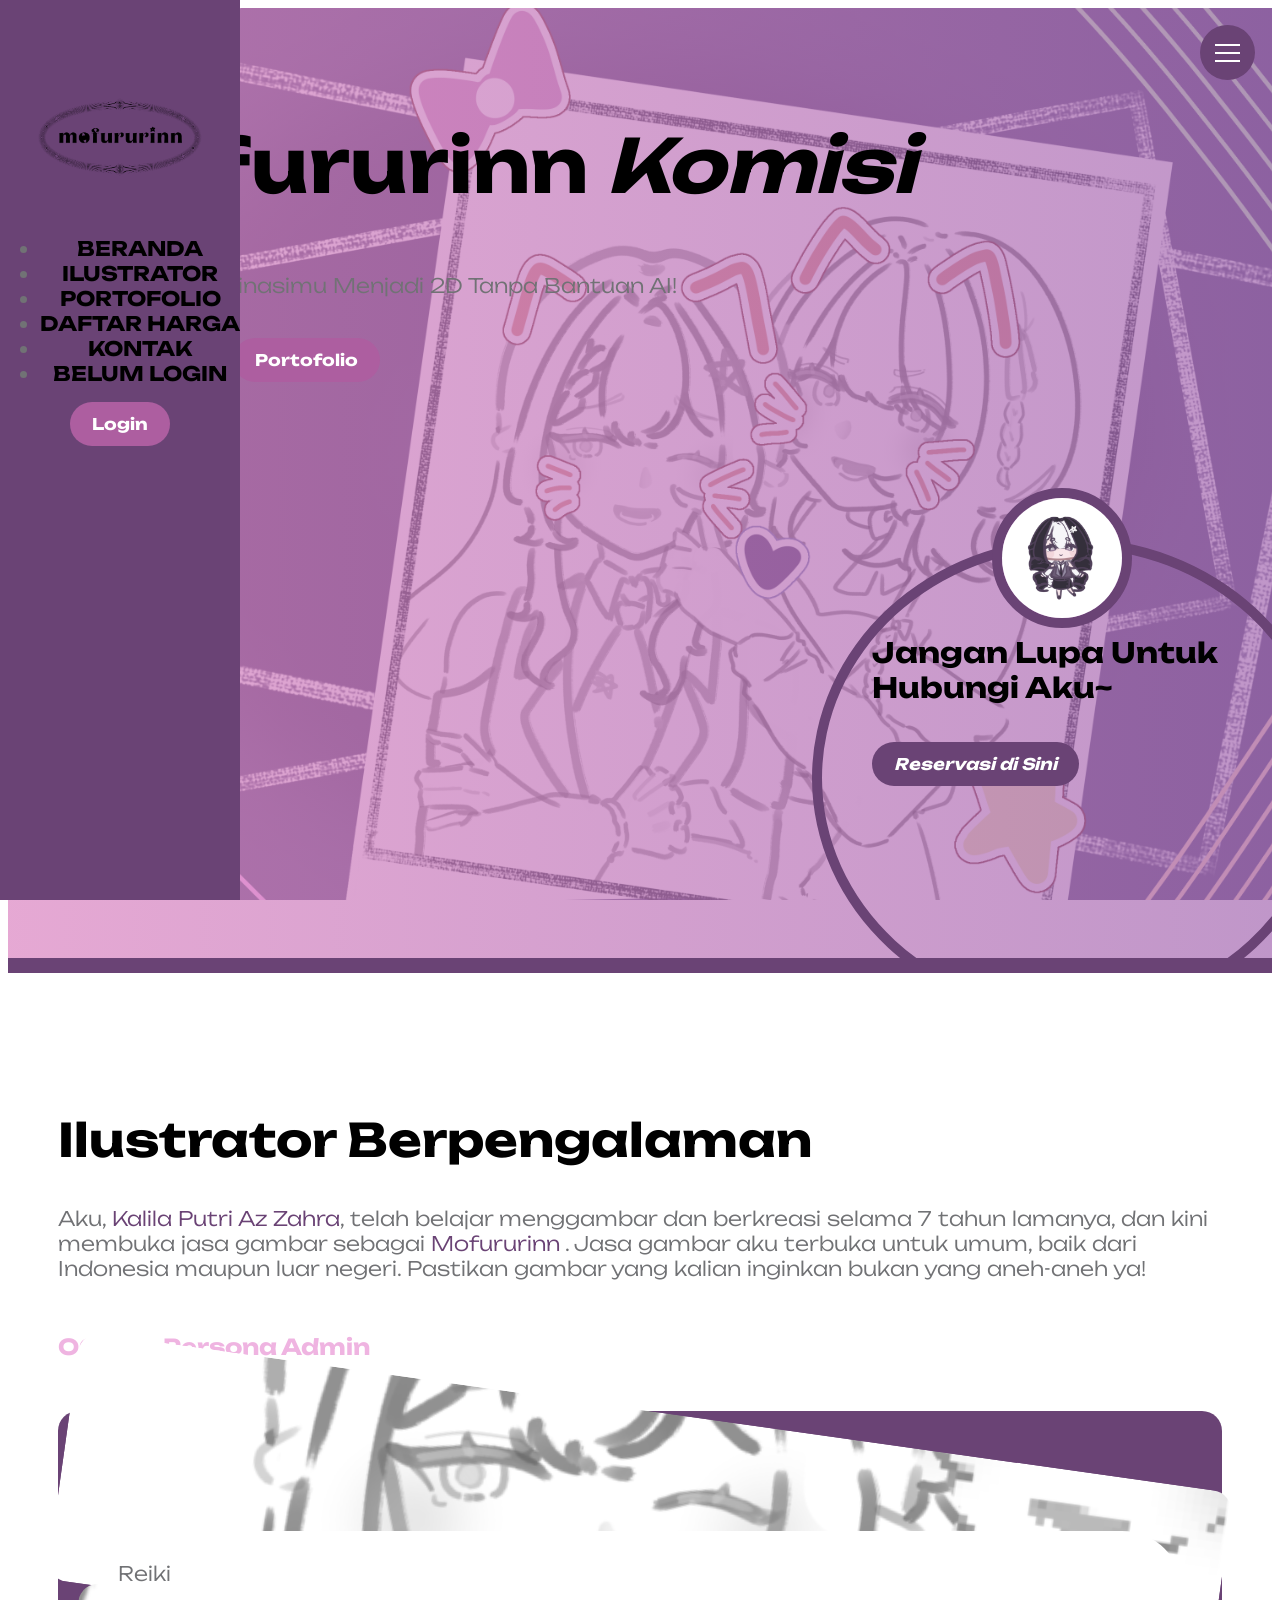
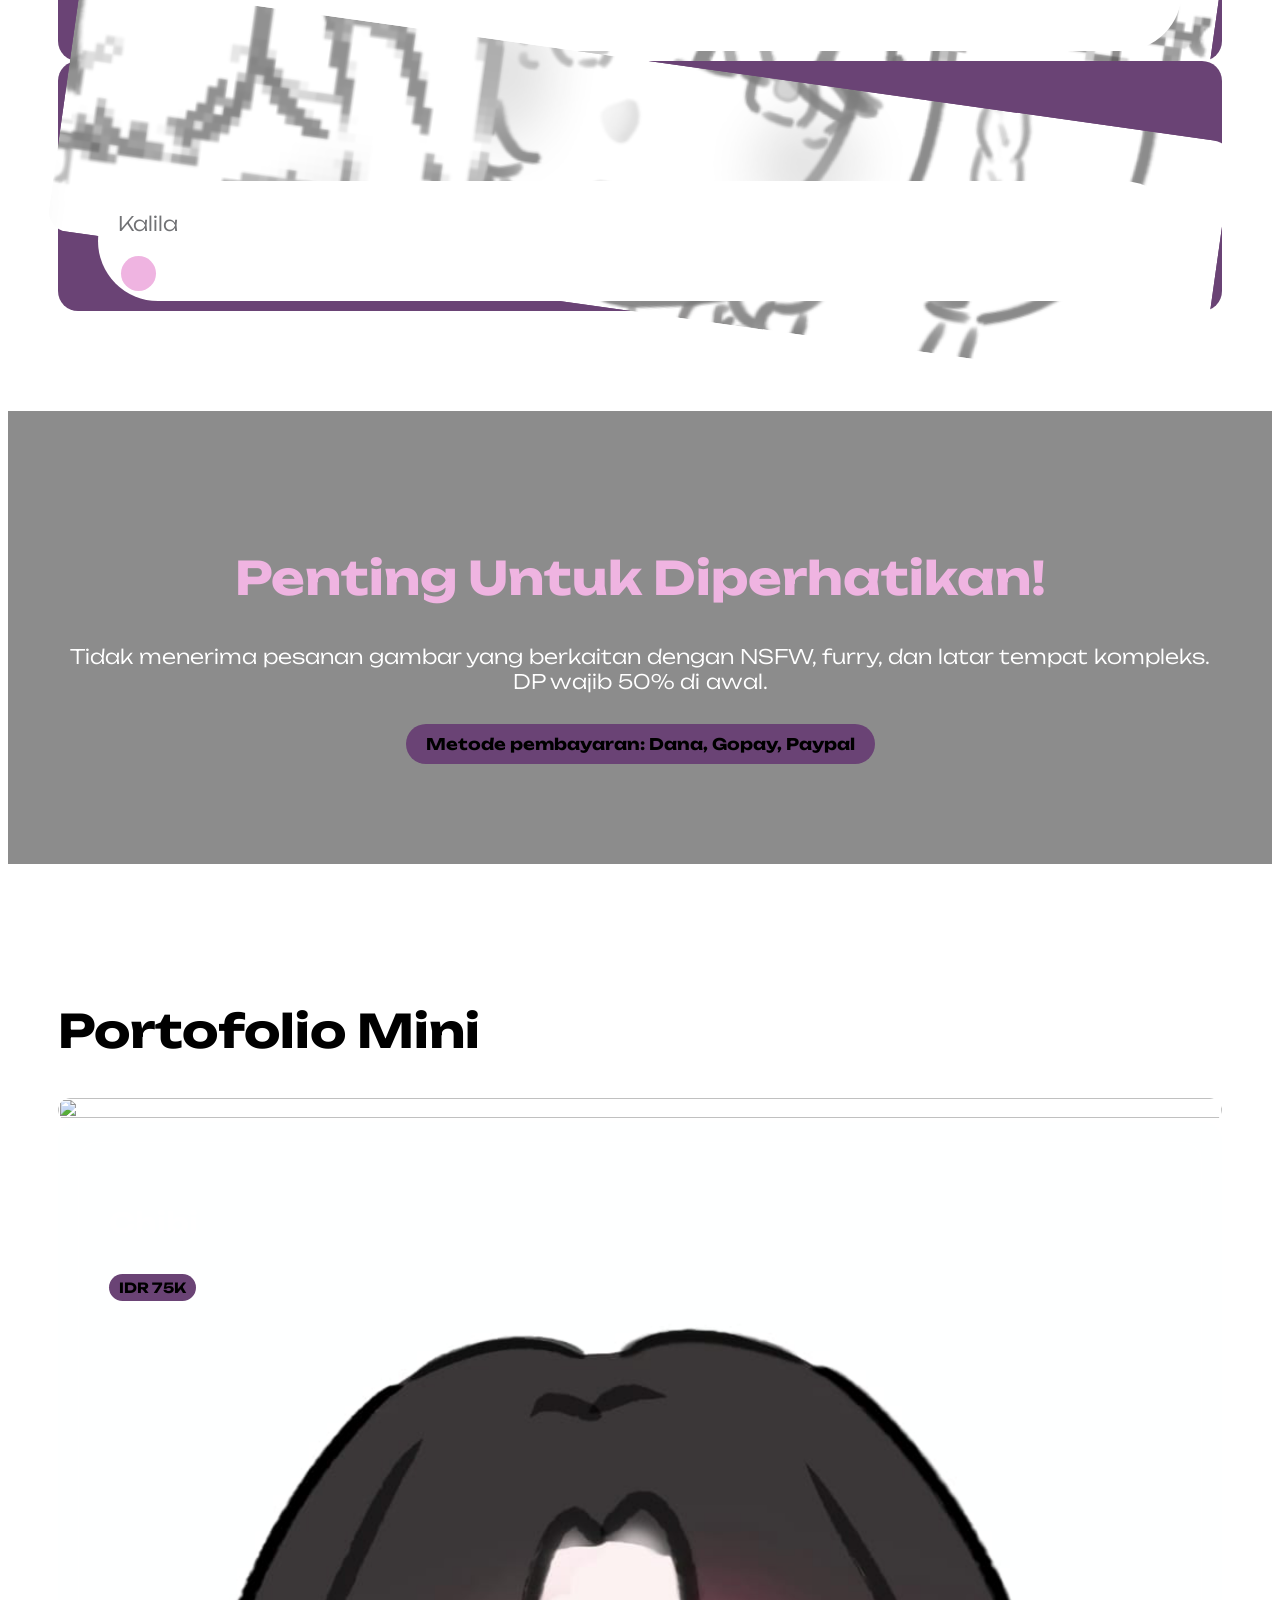
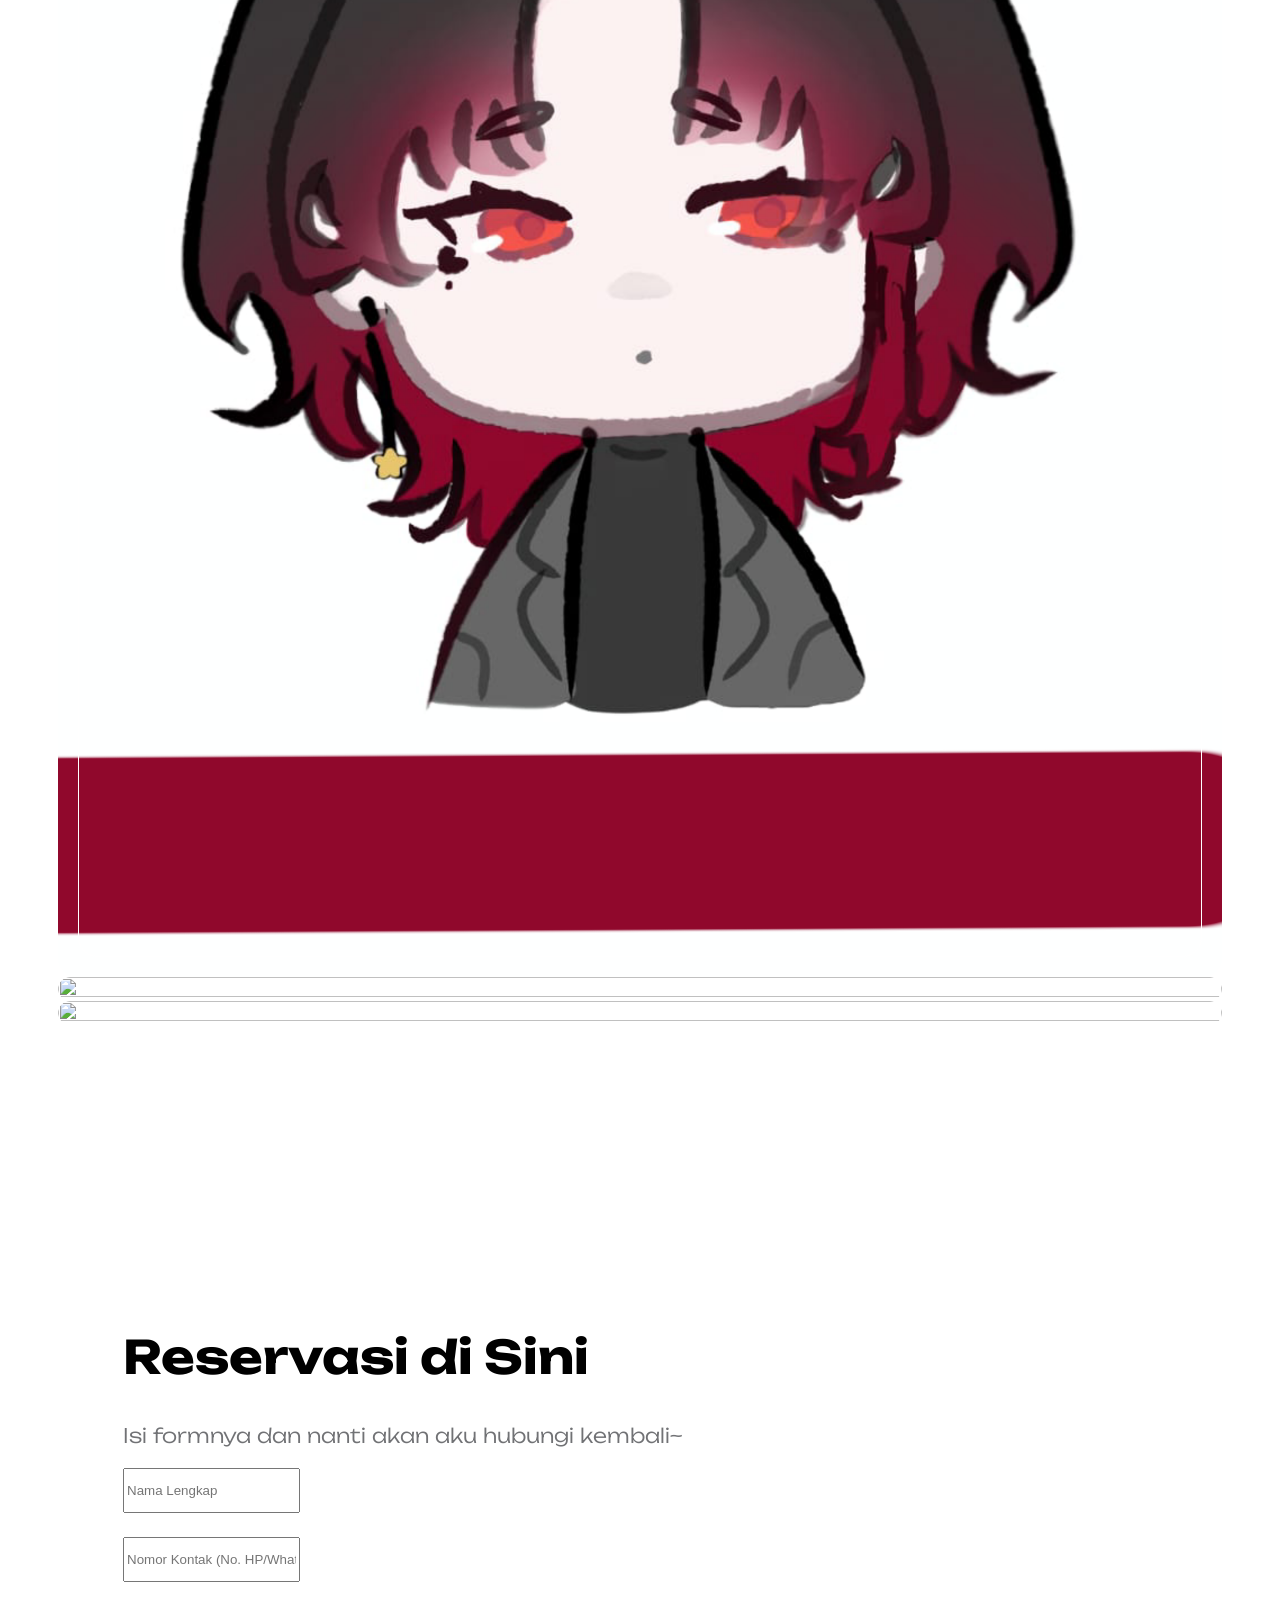
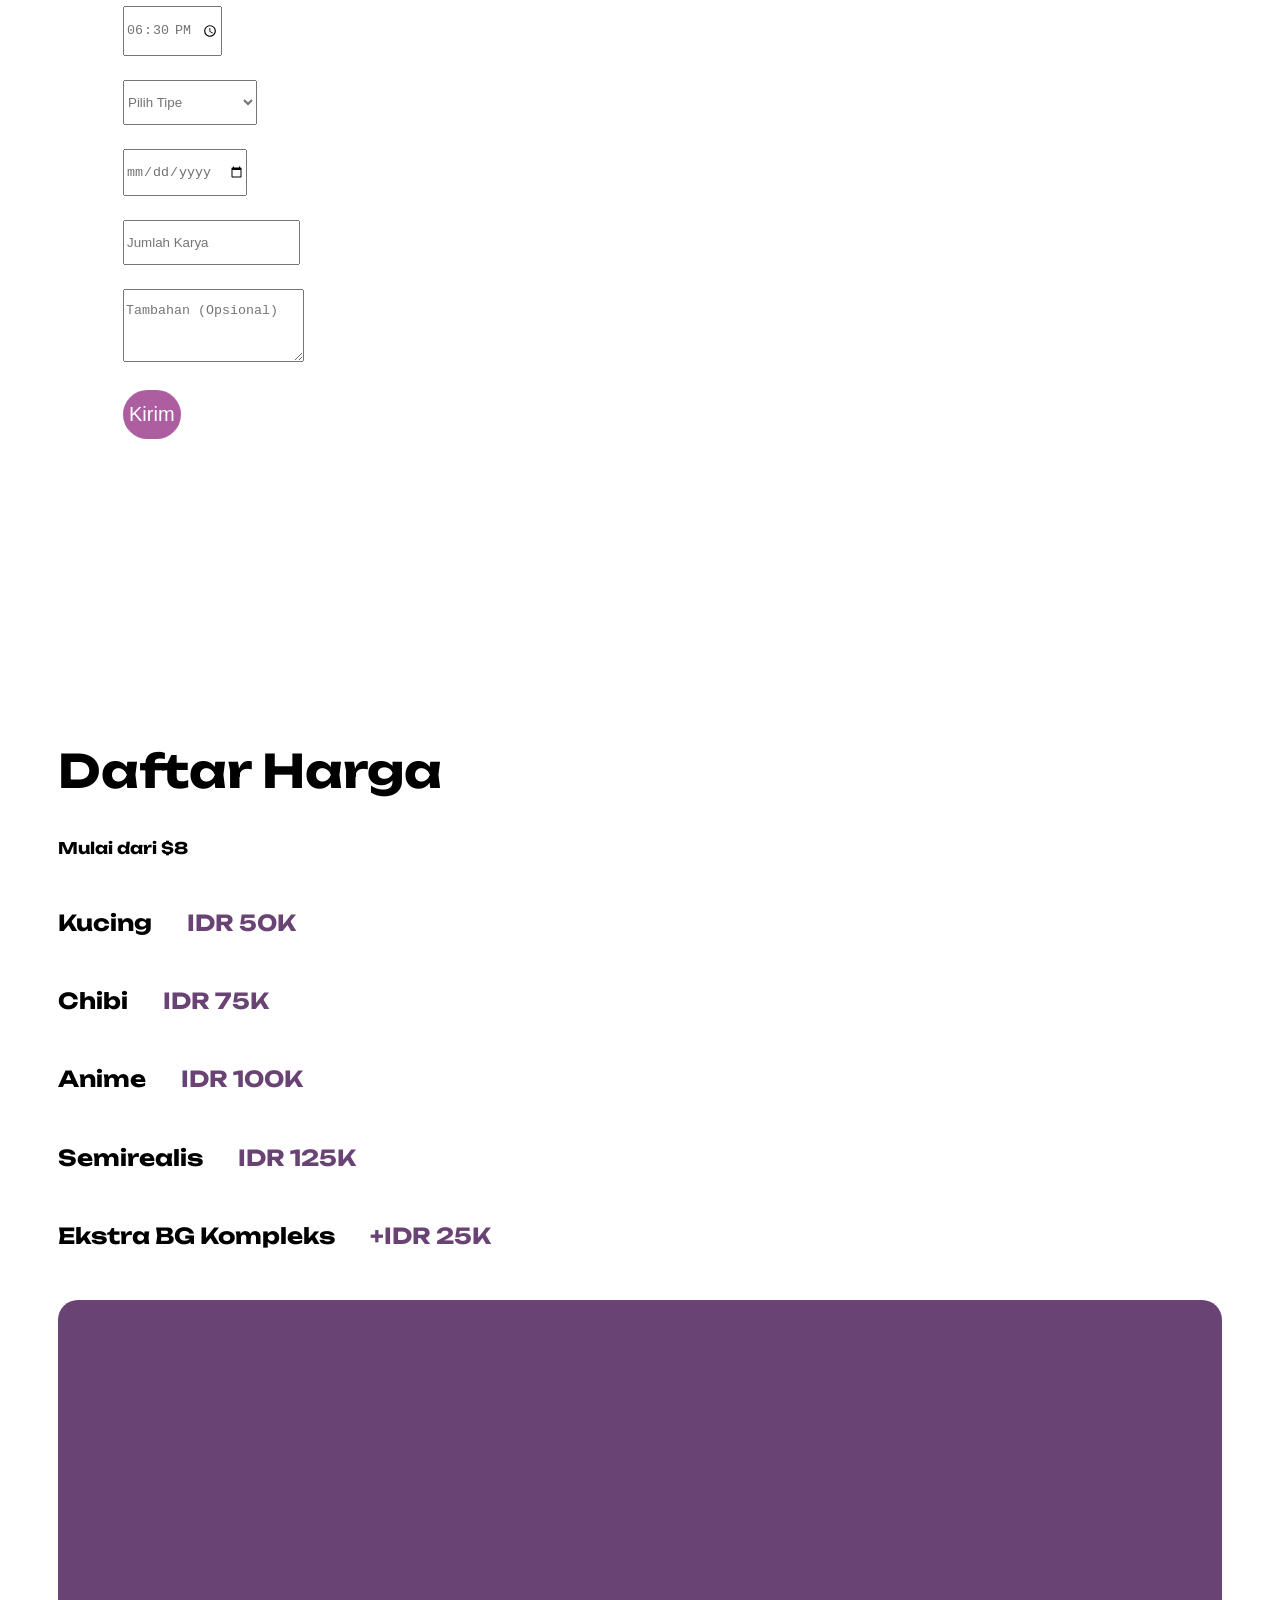
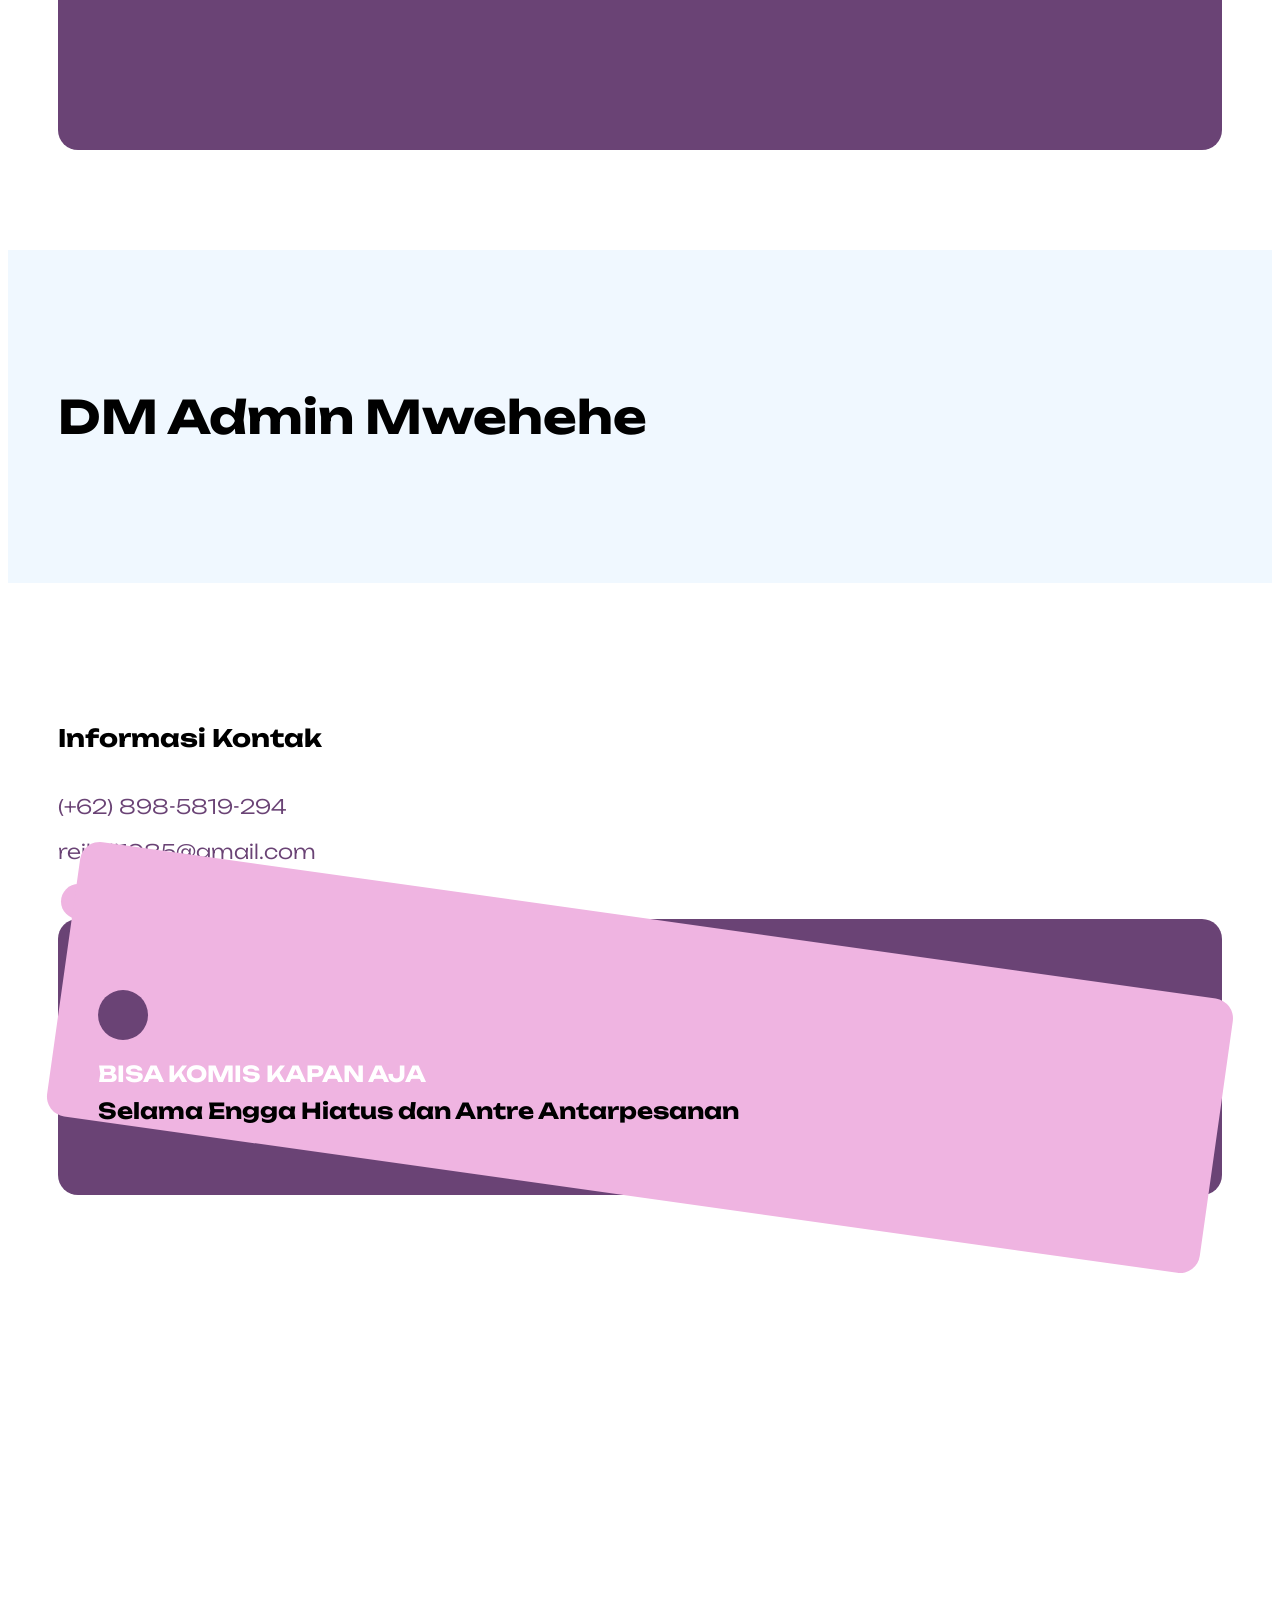
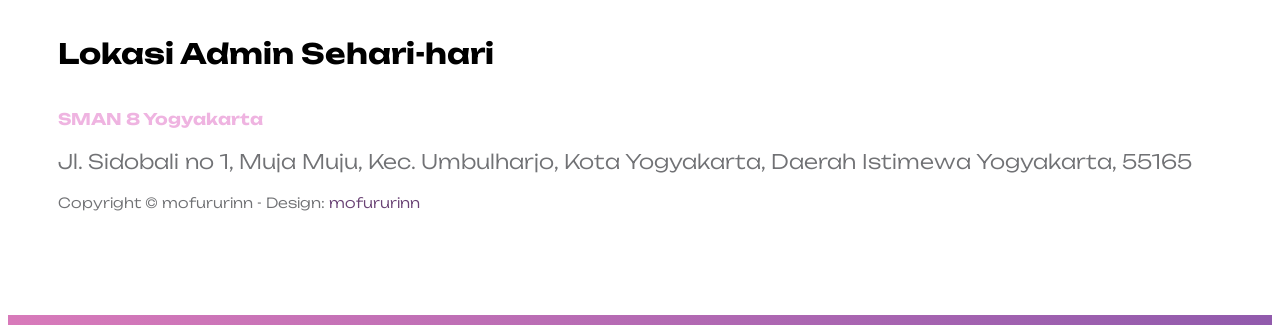
==== index.html @ 420f17c4 "War is over" ====
<!doctype html>
<html lang="en">
    <head>
        <meta charset="utf-8">
        <meta name="viewport" content="width=device-width, initial-scale=1">

        <meta name="description" content="">
        <meta name="author" content="">

        <title>Mofururinn Komisi</title>

        <!-- CSS FILES -->        
        <link rel="preconnect" href="https://fonts.googleapis.com">
        
        <link rel="preconnect" href="https://fonts.gstatic.com" crossorigin>

        <link href="https://fonts.googleapis.com/css2?family=Unbounded:wght@300;500&display=swap" rel="stylesheet">

        <link href="css/bootstrap.min.css" rel="stylesheet">

        <link href="css/bootstrap-icons.css" rel="stylesheet">

        <link href="css/templatemo-barber-shop.css" rel="stylesheet">
<!--

TemplateMo 585 Barber Shop

https://templatemo.com/tm-585-barber-shop

-->
    </head>
    
    <body>

        <div class="container-fluid">
            <div class="row">

                <button class="navbar-toggler d-md-none collapsed" type="button" data-bs-toggle="collapse" data-bs-target="#sidebarMenu" aria-controls="sidebarMenu" aria-expanded="false" aria-label="Toggle navigation">
                    <span class="navbar-toggler-icon"></span>
                </button>

                <nav id="sidebarMenu" class="col-md-4 col-lg-3 d-md-block sidebar collapse p-0">

                    <div class="position-sticky sidebar-sticky d-flex flex-column justify-content-center align-items-center">
                        <a class="navbar-brand" href="index.html">
                             <img src="gambar/logo.png" class="logo-image img-fluid" style="margin-top: 30px; margin-bottom: 20px; max-width: 180px; width: 100%; height: auto;" alt="Logo Mofururinn"></a>

                        <ul class="nav flex-column">
                            <li class="nav-item">
                                <a class="nav-link click-scroll" href="#section_1">Beranda</a>
                            </li>

                            <li class="nav-item">
                                <a class="nav-link click-scroll" href="#section_2">Ilustrator</a>
                            </li>

                            <li class="nav-item">
                                <a class="nav-link click-scroll" href="#section_3">Portofolio</a>
                            </li>

                            <li class="nav-item">
                                <a class="nav-link click-scroll" href="#section_4">Daftar Harga</a>
                            </li>

                            <li class="nav-item">
                                <a class="nav-link click-scroll" href="#section_5">Kontak</a>
                            </li>
                            
                            <li class="nav-item">
                                <a id="userInfo" class="nav-link click-scroll" href="#section_6">Belum Login</a>
                            </li>
                        </ul>

                        <div id="authArea" class="mt-4">
                            <a href="login/index.html" class="btn custom-btn">Login</a>
                        </div>
                        
                    </div>
                </nav>
                
                <div class="col-md-8 ms-sm-auto col-lg-9 p-0">
                    <section class="hero-section d-flex justify-content-center align-items-center" id="section_1">

                            <div class="container">
                                <div class="row">

                                    <div class="col-lg-8 col-12">
                                        <h1 class="text-white mb-lg-3 mb-4"><strong>Mofururinn <em>Komisi</em></strong></h1>
                                        <p class="text-black">Wujudkan Imaginasimu Menjadi 2D Tanpa Bantuan AI!</p>
                                        <br>
                                        <a class="btn custom-btn custom-border-btn custom-btn-bg-white smoothscroll me-2 mb-2" href="#section_2">Kenalan Yuk!</a>

                                        <a class="btn custom-btn smoothscroll mb-2" href="#section_3">Portofolio</a>
                                    </div>
                                </div>
                            </div>

                            <div class="custom-block d-lg-flex flex-column justify-content-center align-items-center">
                                <img src="gambar/Untitled89_20260531211040.png" class="custom-block-image img-fluid" alt="">

                                <h4><strong class="text-white">Jangan Lupa Untuk Hubungi Aku~</strong></h4>

                                <a href="#booking-section" class="smoothscroll btn custom-btn custom-btn-italic mt-3">Reservasi di Sini</a>
                            </div>
                    </section>


                    <section class="about-section section-padding" id="section_2">
                        <div class="container">
                            <div class="row">

                                <div class="col-lg-12 col-12 mx-auto">
                                    <h2 class="mb-4">Ilustrator Berpengalaman</h2>

                                    <div class="border-bottom pb-3 mb-5">
                                        <p>Aku, <a href="https://www.instagram.com/kaleey.i/" target="_blank">Kalila Putri Az Zahra</a>, telah belajar menggambar dan berkreasi selama 7 tahun lamanya, dan kini membuka jasa gambar sebagai <a href="https://www.instagram.com/mofururinn/" target="_blank">Mofururinn</a> . Jasa gambar aku terbuka untuk umum, baik dari Indonesia maupun luar negeri. Pastikan gambar yang kalian inginkan bukan yang aneh-aneh ya!</p>
                                    </div>
                                </div>

                                    <h6 class="mb-5">OC dan Persona Admin</h6>

                                        <div class="col-lg-5 col-12 custom-block-bg-overlay-wrap me-lg-5 mb-5 mb-lg-0">
                                            <img src="gambar/Untitled90_20260531211922.png" class="custom-block-bg-overlay-image img-fluid" alt="">

                                            <div class="team-info d-flex align-items-center flex-wrap">
                                                <p class="mb-0">Reiki</p>

                                                <ul class="social-icon ms-auto">
                                                    <li class="social-icon-item">
                                                        <a href="https://www.instagram.com/mofururinn/" class="social-icon-link bi-instagram">
                                                        </a>
                                                    </li>

                                                </ul>
                                            </div>
                                        </div>

                                        <div class="col-lg-5 col-12 custom-block-bg-overlay-wrap mt-4 mt-lg-0 mb-5 mb-lg-0">
                                            <img src="gambar/Untitled90_20260531212130.png" class="custom-block-bg-overlay-image img-fluid" alt="">

                                            <div class="team-info d-flex align-items-center flex-wrap">
                                                <p class="mb-0">Kalila</p>

                                                <ul class="social-icon ms-auto">
                                                    <li class="social-icon-item">
                                                        <a href="https://www.instagram.com/kaleey.i/" class="social-icon-link bi-instagram">
                                                        </a>
                                                    </li>
                                                </ul>
                                            </div>
                                </div>

                            </div>
                        </div>
                    </section>

                    <section class="featured-section section-padding">
                        <div class="section-overlay"></div>

                        <div class="container">
                            <div class="row">

                                <div class="col-lg-10 col-12 mx-auto">
                                    <h2 class="mb-3">Penting Untuk Diperhatikan!</h2>

                                    <p>Tidak menerima pesanan gambar yang berkaitan dengan NSFW, furry, dan latar tempat kompleks. DP wajib 50% di awal.</p>

                                    <strong>Metode pembayaran: Dana, Gopay, Paypal</strong>
                                </div>

                            </div>
                        </div>
                    </section>


                    <section class="services-section section-padding" id="section_3">
                        <div class="container">
                            <div class="row">

                                <div class="col-lg-12 col-12">
                                    <h2 class="mb-5">Portofolio Mini</h2>
                                </div>

                                <div class="col-lg-6 col-12 mb-4">
                                    <div class="services-thumb">
                                        <img src="gambar/Untitled91_20260531215732.png" class="services-image img-fluid" alt="">

                                        <div class="services-info d-flex align-items-end">
                                            <h4 class="mb-0">Kucing</h4>

                                            <strong class="services-thumb-price">IDR 50K</strong>
                                        </div>
                                    </div>
                                </div>

                                <div class="col-lg-6 col-12 mb-4">
                                    <div class="services-thumb">
                                        <img src="gambar/Untitled91_20260531215926.png" class="services-image img-fluid" alt="">

                                        <div class="services-info d-flex align-items-end">
                                            <h4 class="mb-0">Chibi</h4>

                                            <strong class="services-thumb-price">IDR 75K</strong>
                                        </div>
                                    </div>
                                </div>

                                <div class="col-lg-6 col-12 mb-4 mb-lg-0">
                                    <div class="services-thumb">
                                        <img src="gambar/Untitled83_20260530130955.png" class="services-image img-fluid" alt="">

                                        <div class="services-info d-flex align-items-end">
                                            <h4 class="mb-0">Anime</h4>

                                            <strong class="services-thumb-price">IDR 100K</strong>
                                        </div>
                                    </div>
                                </div>

                                <div class="col-lg-6 col-12">
                                    <div class="services-thumb">
                                        <img src="gambar/Untitled86_20260531185348 (1).png" class="services-image img-fluid" alt="">

                                        <div class="services-info d-flex align-items-end">
                                            <h4 class="mb-0">Semirealis</h4>

                                            <strong class="services-thumb-price">IDR 125K</strong>
                                        </div>
                                    </div>
                                </div>

                            </div>
                        </div>
                    </section>

                     <section class="booking-section section-padding" id="booking-section">
                         <div class="container">
                             <div class="row">
                                 <div class="col-lg-10 col-12 mx-auto">
                                     <form action="#" method="post" class="custom-form booking-form" id="bb-booking-form" role="form">
                                         <div class="text-center mb-5">
                                             <h2 class="mb-1">Reservasi di Sini</h2>
                                             <p>Isi formnya dan nanti akan aku hubungi kembali~</p>
                                         </div>

                                         <div class="booking-form-body">
                                             <div class="row">
                                                 <div class="col-lg-6 col-12">
                                                     <input type="text" name="bb-name" id="bb-name" class="form-control" placeholder="Nama Lengkap" required>
                                                 </div>

                                                 <div class="col-lg-6 col-12">
                                                     <!-- Atribut pattern lama sudah dihapus, sekarang bisa diisi nomor apa saja -->
                                                     <input type="tel" class="form-control" name="bb-phone" placeholder="Nomor Kontak (No. HP/WhatsApp)" required>
                                                 </div>
                        
                                                 <div class="col-lg-6 col-12">
                                                     <input class="form-control" type="time" name="bb-time" value="18:30" />
                                                 </div>

                                                 <div class="col-lg-6 col-12">
                                                     <select class="form-select form-control" name="bb-branch" id="bb-branch" aria-label="Default select example">
                                                         <option selected="">Pilih Tipe</option>
                                                         <option value="Grünberger">Pewarnaan Simple</option>
                                                         <option value="Behrenstraße">Full Color</option>
                                                         <option value="Weinbergsweg">FC+Latar</option>
                                                     </select>
                                                 </div>

                                                 <div class="col-lg-6 col-12">
                                                     <input type="date" name="bb-date" id="bb-date" class="form-control" placeholder="Tenggat Waktu" required>
                                                 </div>

                                                 <div class="col-lg-6 col-12">
                                                     <input type="number" name="bb-number" id="bb-number" class="form-control" placeholder="Jumlah Karya" required>
                                                 </div>
                                             </div>

                                             <textarea name="bb-message" rows="3" class="form-control" id="bb-message" placeholder="Tambahan (Opsional)"></textarea>

                                             <div class="col-lg-4 col-md-10 col-8 mx-auto text-center">
                                                 <button type="submit" class="form-control">Kirim</button>
                            
                                                 <!-- Tempat munculnya tulisan "Pesan Terkirim" -->
                                                 <div id="formStatus" class="mt-3" style="font-weight: bold; display: none;"></div>
                                             </div>
                                         </div>
                                     </form>
                                 </div>
                             </div>
                         </div>
                     </section>

                    <section class="price-list-section section-padding" id="section_4">
                        <div class="container">
                            <div class="row">

                                <div class="col-lg-8 col-12">
                                    <div class="price-list-thumb-wrap">
                                        <div class="mb-4">
                                            <h2 class="mb-2">Daftar Harga</h2>

                                            <strong>Mulai dari $8</strong>
                                        </div>

                                        <div class="price-list-thumb">
                                            <h6 class="d-flex">
                                                Kucing
                                                <span class="price-list-thumb-divider"></span>

                                                <strong>IDR 50K</strong>
                                            </h6>
                                        </div>

                                        <div class="price-list-thumb">
                                            <h6 class="d-flex">
                                                Chibi
                                                <span class="price-list-thumb-divider"></span>

                                                <strong>IDR 75K</strong>
                                            </h6>
                                        </div>

                                        <div class="price-list-thumb">
                                            <h6 class="d-flex">
                                                Anime
                                                <span class="price-list-thumb-divider"></span>

                                                <strong>IDR 100K</strong>
                                            </h6>
                                        </div>

                                        <div class="price-list-thumb">
                                            <h6 class="d-flex">
                                                Semirealis
                                                <span class="price-list-thumb-divider"></span>

                                                <strong>IDR 125K</strong>
                                            </h6>
                                        </div>

                                        <div class="price-list-thumb">
                                            <h6 class="d-flex">
                                                Ekstra BG Kompleks
                                                <span class="price-list-thumb-divider"></span>

                                                <strong>+IDR 25K</strong>
                                            </h6>
                                        </div>
                                    </div>
                                </div>

                                <div class="col-lg-4 col-12 custom-block-bg-overlay-wrap mt-5 mb-5 mb-lg-0 mt-lg-0 pt-3 pt-lg-0" style="min-height: 450px;">
                                     <iframe class="custom-block-bg-overlay-image" 
                                              src="https://www.youtube.com/embed/zK0fShbiACE" 
                                             title="Mofururinn Art Video" 
                                              frameborder="0" 
                                             allow="accelerometer; autoplay; clipboard-write; encrypted-media; gyroscope; picture-in-picture; web-share" 
                                             allowfullscreen 
                                              style="width: 100%; height: 100%; min-height: 450px; border-radius: 20px; object-fit: cover;">
                                     </iframe>
                                </div>
                            </div>
                        </div>
                    </section>


                <section class="contact-section" id="section_5">
                    <div class="section-padding section-bg">
                        <div class="container">
                            <div class="row">   

                                <div class="col-lg-8 col-12 mx-auto">
                                    <h2 class="text-center">DM Admin Mwehehe</h2>
                                </div>
                            </div>
                        </div>
                    </div>

                    <div class="section-padding">
                        <div class="container">
                            <div class="row">

                                <div class="col-lg-6 col-12">
                                    <h5 class="mb-3"><strong>Informasi</strong> Kontak</h5>

                                    <p class="text-white d-flex mb-1">
                                        <a href="tel: 120-240-3600" class="site-footer-link">
                                            (+62) 
                                            898-5819-294
                                        </a>
                                    </p>

                                    <p class="text-white d-flex">
                                        <a href="mailto:info@yourgmail.com" class="site-footer-link">
                                            reikiiii1985@gmail.com
                                        </a>
                                    </p>

                                    <ul class="social-icon">
            
                                        <li class="social-icon-item">
                                            <a href="https://x.com/mofururinn" class="social-icon-link bi-twitter">
                                            </a>
                                        </li>
            
                                        <li class="social-icon-item">
                                            <a href="https://www.instagram.com/mofururinn/" class="social-icon-link bi-instagram">
                                            </a>
                                        </li>

                                        <li class="social-icon-item">
                                            <a href="https://www.youtube.com/@mofururinn" class="social-icon-link bi-youtube">
                                            </a>
                                        </li>

                                    </ul>
                                </div>

                                <div class="col-lg-5 col-12 contact-block-wrap mt-5 mt-lg-0 pt-4 pt-lg-0 mx-auto">
                                    <div class="contact-block">
                                        <h6 class="mb-0">
                                            <i class="custom-icon bi-shop me-3"></i>

                                            <strong>Bisa Komis Kapan Aja</strong>

                                            <span class="ms-auto">Selama Engga Hiatus dan Antre Antarpesanan</span>
                                        </h6>
                                    </div>
                                </div>

                                <div class="col-lg-12 col-12 mx-auto mt-5 pt-5">
                                   <iframe class="google-map" 
                                         src="https://www.google.com/maps/embed?pb=!1m18!1m12!1m3!1d3952.899682158194!2d110.39281007358065!3d-7.800444677427913!2m3!1f0!2f0!3f0!3m2!1i1024!2i768!4f13.1!3m3!1m2!1s0x2e7a57669d43fe55%3A0x75fae1bb400d4da5!2sSMA%20Negeri%208%20Yogyakarta!5e0!3m2!1sid!2sid!4v1780125005614!5m2!1sid!2sid"
                                         width="100%" 
                                         height="300" 
                                         style="border:0;" 
                                         allowfullscreen="" 
                                         loading="lazy" 
                                         referrerpolicy="no-referrer-when-downgrade">
                                   </iframe>
                                </div>

                            </div>
                        </div>
                    </div>
                </section>

                <footer class="site-footer">
                    <div class="container">
                        <div class="row">

                            <div class="col-lg-12 col-12">
                                <h4 class="site-footer-title mb-4">Lokasi Admin Sehari-hari</h4>
                            </div>

                            <div class="col-lg-4 col-md-6 col-11">
                                <div class="site-footer-thumb">
                                    <strong class="mb-1">SMAN 8 Yogyakarta</strong>

                                    <p>Jl. Sidobali no 1, Muja Muju, Kec. Umbulharjo, Kota Yogyakarta, Daerah Istimewa Yogyakarta, 55165</p>
                                </div>
                            </div>

                        </div>
                    </div>

                    <div class="site-footer-bottom">
                        <div class="container">
                            <div class="row align-items-center">

                                <div class="col-lg-8 col-12 mt-4">
                                    <p class="copyright-text mb-0">Copyright © mofururinn 
                                    - Design: <a href="https://www.instagram.com/mofururinn/" rel="nofollow" target="_blank">mofururinn</a></p>
                                </div>

                                <div class="col-lg-2 col-md-3 col-3 mt-lg-4 ms-auto">
                                    <a href="#section_1" class="back-top-icon smoothscroll" title="Back Top">
                                        <i class="bi-arrow-up-circle"></i>
                                    </a>
                                </div>

                            </div>
                        </div>
                    </div>
                </footer>
                <script src="js/jquery.min.js"></script>
                  <script src="login/js/welcome.js"></script>
                <script src="js/bootstrap.min.js"></script>
                <script src="js/click-scroll.js"></script>
                <script src="js/custom.js"></script>
            
    <script>
    window.addEventListener("load", function() {
        // 1. Ambil data status login dari session storage browser
        const isLoggedIn = sessionStorage.getItem('isLoggedIn');
        const username = sessionStorage.getItem('username');
        
        // 2. Ambil elemen HTML yang akan dimanipulasi
        const userInfoLink = document.getElementById('userInfo');
        const authAreaDiv = document.getElementById('authArea');

        // 3. Jika user terdeteksi sudah login
        if (isLoggedIn === 'true') {
            
            // Ubah teks menu "Belum Login" menjadi sapaan nama user
            if (userInfoLink) {
                userInfoLink.innerHTML = "Halo, " + (username || "User");
                userInfoLink.setAttribute('href', 'javascript:void(0);');
            }
            
            // Ubah tombol di dalam authArea menjadi tombol Logout
            if (authAreaDiv) {
                authAreaDiv.innerHTML = `<a href="#" id="btnLogout" class="btn custom-btn" style="background-color: #ad5ea0; border-color: #ad5ea0;">Logout</a>`;
                
                // Tambahkan fungsi klik untuk logout
                document.getElementById('btnLogout').addEventListener('click', function(e) {
                    e.preventDefault(); // Mencegah halaman langsung melompat
                    
                    // Hapus data login dari sessionStorage
                    sessionStorage.removeItem('isLoggedIn');
                    sessionStorage.removeItem('username');
                    
                    // Refresh halaman untuk mengembalikan ke tampilan awal (Belum Login)
                    window.location.reload();
                });
            }
        }
         const bookingForm = document.getElementById('bb-booking-form');
         const formStatus = document.getElementById('formStatus');

         if (bookingForm && formStatus) {
             bookingForm.addEventListener('submit', function(e) {
                 e.preventDefault(); // Mencegah halaman reload atau pindah page
            
                 // Tampilkan tulisan "Pesan Terkirim" dengan warna hijau sukses
                 formStatus.innerHTML = "Pesan Terkirim";
                 formStatus.style.color = "#28a745"; // Warna hijau sukses
                 formStatus.style.display = "block"; // Munculkan elemennya
            
                 // Mengosongkan kembali form isi-isiannya setelah sukses diklik
                 bookingForm.reset();
            
                 // Sembunyikan kembali tulisannya otomatis setelah 4 detik agar rapi
                 setTimeout(function() {
                     formStatus.style.display = "none";
                }, 4000);
            });
        }
    });
    </script>

    </body>
</html>
---- css/templatemo-barber-shop.css ----
/*

TemplateMo 585 Barber Shop

https://templatemo.com/tm-585-barber-shop

*/


/*---------------------------------------
  CUSTOM PROPERTIES ( VARIABLES )             
-----------------------------------------*/
:root {
  --white-color:                  #ffffff;
  --primary-color:                #6a4375;
  --secondary-color:              #efb4e1;
  --section-bg-color:             #f0f8ff;
  --custom-btn-bg-color:          #ad5ea0;
  --custom-btn-bg-hover-color:    #fb9bcc;
  --dark-color:                   #000000;
  --p-color:                      #717275;
  --border-color:                 #7fffd4;
  --link-hover-color:             #d48fda;

  --body-font-family:             'Unbounded', cursive;

  --h1-font-size:                 74px;
  --h2-font-size:                 46px;
  --h3-font-size:                 32px;
  --h4-font-size:                 28px;
  --h5-font-size:                 24px;
  --h6-font-size:                 22px;
  --p-font-size:                  20px;
  --btn-font-size:                16px;
  --copyright-font-size:          14px;

  --border-radius-large:          100px;
  --border-radius-medium:         20px;
  --border-radius-small:          10px;

  --font-weight-thin:             200;
  --font-weight-light:            300;
  --font-weight-normal:           400;
  --font-weight-bold:             700;
}

body {
  background-color: var(--white-color);
  font-family: var(--body-font-family); 
}


/*---------------------------------------
  TYPOGRAPHY               
-----------------------------------------*/

h2,
h3,
h4,
h5,
h6 {
  color: var(--dark-color);
}

h1,
h2,
h3,
h4,
h5,
h6 {
  font-weight: var(--font-weight-bold);
}

h1 {
  font-size: var(--h1-font-size);
}

h2 {
  font-size: var(--h2-font-size);
}

h3 {
  font-size: var(--h3-font-size);
}

h4 {
  font-size: var(--h4-font-size);
}

h5 {
  font-size: var(--h5-font-size);
}

h6 {
  font-size: var(--h6-font-size);
}

p {
  color: var(--p-color);
  font-size: var(--p-font-size);
  font-weight: var(--font-weight-light);
}

ul li {
  color: var(--p-color);
  font-size: var(--p-font-size);
  font-weight: var(--font-weight-light);
}

a, 
button {
  touch-action: manipulation;
  transition: all 0.3s;
}

a {
  display: inline-block;
  color: var(--primary-color);
  text-decoration: none;
}

a:hover {
  color: var(--link-hover-color);
}

b,
strong {
  font-weight: var(--font-weight-bold);
}


/*---------------------------------------
  SECTION               
-----------------------------------------*/
.section-padding {
  padding: 100px 50px;
}

.section-bg {
  background-color: var(--section-bg-color);
}

.section-overlay {
  background-color: var(--dark-color);
  position: absolute;
  top: 0;
  left: 0;
  pointer-events: none;
  width: 100%;
  height: 100%;
  opacity: 0.45;
}

.section-overlay + .container {
  position: relative;
}

.back-top-icon {
  font-size: var(--h2-font-size);
}


/*---------------------------------------
  CUSTOM BLOCK BACKGROUND OVERLAY               
-----------------------------------------*/
.custom-block-bg-overlay-wrap {
  background: var(--primary-color);
  border-radius: var(--border-radius-medium);
  transition: all 0.3s ease;
}

.custom-block-bg-overlay-wrap:hover {
  background: linear-gradient(90deg, #c972b7 0%, #935fa9 100%);
  transform: scale(1.05);
}

.custom-block-bg-overlay-image {
  border-radius: var(--border-radius-medium);
  display: block;
  margin: auto;
  height: 100%;
  object-fit: cover;
  transform: rotate(8deg);
}

.custom-block-bg-overlay-wrap:hover .team-info {
  bottom: 10px;
}


/*---------------------------------------
  CUSTOM BUTTON               
-----------------------------------------*/
.custom-btn {
  background: var(--custom-btn-bg-color);
  border: 2px solid transparent;
  border-radius: var(--border-radius-large);
  color: var(--white-color);
  font-size: var(--btn-font-size);
  font-weight: var(--font-weight-bold);
  line-height: normal;
  transition: all 0.3s;
  padding: 10px 20px;
}

.custom-btn:hover {
  background: var(--custom-btn-bg-hover-color);
  color: var(--white-color);
}

.custom-border-btn {
  background: transparent;
  border: 2px solid var(--custom-btn-bg-color);
  color: var(--custom-btn-bg-color);
}

.custom-btn-bg-white {
  border-color: var(--white-color);
  color: var(--white-color);
}

.custom-btn-italic {
  font-style: italic;
}


/*---------------------------------------
  NAVIGATION              
-----------------------------------------*/
.sidebar {
  background: var(--primary-color);
  background-repeat: no-repeat;
  background-size: cover;
  background-position: center;
  position: fixed;
  top: 0;
  bottom: 0;
  left: 0;
  z-index: 100;
  padding: 50px 0 0;
}

.sidebar-sticky {
  height: calc(100vh - 48px);
  overflow-x: hidden;
  overflow-y: auto;
  text-align: center;
  position: relative;
}

.navbar {
  background: transparent;
  z-index: 9;
}

.logo-image {
  width: 154px;
  height: auto;
  margin-bottom: 70px;
}

#sidebarMenu .nav-link {
  color: var(--dark-color);
  font-size: var(--p-font-size);
  font-weight: var(--font-weight-bold);
  text-transform: uppercase;
  position: relative;
}

#sidebarMenu .nav-link.active, 
#sidebarMenu .nav-link:hover {
  color: var(--white-color);
}

.navbar-toggler {
  background: var(--primary-color);
  border-radius: var(--border-radius-large);
  position: fixed;
  top: 0;
  bottom: 0;
  right: 0;
  z-index: 222;
  border: 0;
  padding: 0;
  cursor: pointer;
  margin: 25px;
  width: 55px;
  height: 55px;
  outline: none;
}

.navbar-toggler:focus {
  outline: none;
  box-shadow: none;
}

.navbar-toggler[aria-expanded="true"] .navbar-toggler-icon {
  background: transparent;
}

.navbar-toggler[aria-expanded="true"] .navbar-toggler-icon:before,
.navbar-toggler[aria-expanded="true"] .navbar-toggler-icon:after {
  transition: top 300ms 50ms ease, -webkit-transform 300ms 350ms ease;
  transition: top 300ms 50ms ease, transform 300ms 350ms ease;
  transition: top 300ms 50ms ease, transform 300ms 350ms ease, -webkit-transform 300ms 350ms ease;
  top: 0;
}

.navbar-toggler[aria-expanded="true"] .navbar-toggler-icon:before {
  transform: rotate(45deg);
}

.navbar-toggler[aria-expanded="true"] .navbar-toggler-icon:after {
  transform: rotate(-45deg);
}

.navbar-toggler .navbar-toggler-icon {
  background: var(--white-color);
  transition: background 10ms 300ms ease;
  display: block;
  margin: auto;
  width: 25px;
  height: 2px;
  position: relative;
}

.navbar-toggler .navbar-toggler-icon:before,
.navbar-toggler .navbar-toggler-icon:after {
  transition: top 300ms 350ms ease, -webkit-transform 300ms 50ms ease;
  transition: top 300ms 350ms ease, transform 300ms 50ms ease;
  transition: top 300ms 350ms ease, transform 300ms 50ms ease, -webkit-transform 300ms 50ms ease;
  position: absolute;
  right: 0;
  left: 0;
  background: var(--white-color);
  width: 25px;
  height: 2px;
  content: '';
}

.navbar-toggler .navbar-toggler-icon::before {
  top: -8px;
}

.navbar-toggler .navbar-toggler-icon::after {
  top: 8px;
}


/*---------------------------------------
  HERO        
-----------------------------------------*/
.hero-section {
  background-image: url('../gambar/Untitled89_20260531205222.png');
  background-repeat: no-repeat;
  background-attachment: fixed;
  background-size: cover;
  background-position: center;
  position: relative;
  overflow: hidden;
  padding: 50px;
  padding-bottom: 0;
  min-height: 665px;
  border-bottom: 15px solid var(--primary-color);
}

@media screen and (min-width: 991px) {
  .hero-section {
    height: calc(100vh - 0px);
  }
}

.hero-section::after {
  content: "";
  background: linear-gradient(90deg, #d87abc 0%, #9e5eac 100%);
  position: absolute;
  top: 0;
  right: 0;
  bottom: 0;
  left: 0;
  opacity: 0.65;
}

.hero-section .container {
  position: relative;
  z-index: 2;
}

.custom-block {
  border: 10px solid var(--primary-color);
  border-radius: 100%;
  position: absolute;
  z-index: 2;
  bottom: -60px;
  right: -60px;
  padding: 50px 90px 50px 50px;
  width: 360px;
  height: 360px;
}

.custom-block .custom-btn {
  background: var(--primary-color);
}

.custom-block .custom-btn:hover {
  background: var(--secondary-color);
}

.custom-block-image {
  border: 10px solid var(--primary-color);
  border-radius: 100%;
  position: absolute;
  top: -60px;
  right: 20px;
  left: 0;
  width: 120px;
  height: 120px;
  margin: auto;
  object-fit: cover;
}


/*---------------------------------------
  ABOUT              
-----------------------------------------*/
.about-section h6 {
  color: var(--secondary-color);
}

.about-section .custom-block-bg-overlay-image {
  width: 100%;
  max-height: 250px;
}

.about-section .custom-block-bg-overlay-wrap {
  position: relative;
}

.team-info {
  background: var(--white-color);
  border-radius: var(--border-radius-large);
  position: absolute;
  bottom: 0;
  right: 0;
  left: 0;
  margin: 10px 40px;
  padding: 10px 17px 10px 20px;
  transition: all 0.3s ease;
}


/*---------------------------------------
  FEATURED               
-----------------------------------------*/
.featured-section {
  background-image: url('../gambar/1780703829226.png');
  background-repeat: no-repeat;
  background-attachment: fixed;
  background-size: cover;
  position: relative;
  text-align: center;
}

.featured-section h2 {
  color: var(--secondary-color);
}

.featured-section p {
  color: var(--white-color);
}

.featured-section strong {
  background: var(--primary-color);
  border-radius: var(--border-radius-medium);
  display: inline-block;
  margin-top: 10px;
  padding: 10px 20px;
}


/*---------------------------------------
  SERVICES             
-----------------------------------------*/
.services-thumb {
  border-radius: var(--border-radius-medium);
  position: relative;
  overflow: hidden;
}

.services-thumb:hover .services-info {
  border-color: var(--primary-color);
  border-width: 5px;
}

.services-thumb:hover .services-image {
  transform: scale(1.05);
}

.services-image {
  border-radius: var(--border-radius-medium);
  display: block;
  margin: auto;
  transition: all 0.3s;
  width: 100%;
  height: 100%;
  object-fit: cover;
  object-position: center top;
}

.services-thumb-price {
  background: var(--primary-color);
  border-radius: var(--border-radius-medium);
  font-size: var(--copyright-font-size);
  margin-left: auto;
  padding: 5px 10px;
}

.services-info {
  border-radius: var(--border-radius-medium);
  border: 1px solid var(--white-color);
  position: absolute;
  top: 0;
  bottom: 0;
  right: 0;
  left: 0;
  margin: 20px;
  padding: 25px 30px;
  transition: all 0.3s ease;
}

.services-info h4 {
  color: var(--white-color);
}


/*---------------------------------------
  PRICE LIST             
-----------------------------------------*/
.price-list-section {
  padding-top: 100px;
  padding-bottom: 100px;
}

.price-list-thumb-wrap {
  padding-right: 50px;
}

.price-list-thumb {
  margin-bottom: 10px;
}

.price-list-thumb:last-child {
  margin-bottom: 0;
}

.price-list-thumb h6 strong {
  color: var(--primary-color);
}

.price-list-thumb-divider {
  background: var(--p-color);
  flex: auto;
  height: 2px;
  margin: auto 15px 0;
}

.price-list-section .custom-block-bg-overlay-wrap {
  padding: 0;
}


/*---------------------------------------
  BOOKING               
-----------------------------------------*/
.booking-section {
  background-image: url('../gambar/1780703829226.png');
  background-repeat: no-repeat;
  background-attachment: fixed;
  background-size: cover;
  background-position: center;
}

.booking-form {
  background: var(--white-color);
  border-radius: var(--border-radius-medium);
  padding: 65px;
}


/*---------------------------------------
  CONTACT               
-----------------------------------------*/
.google-map {
  border-radius: var(--border-radius-medium);
  filter: hue-rotate(45deg);
}

.contact-block-wrap {
  background: var(--primary-color);
  border-radius: var(--border-radius-medium);
  padding: 0;
  min-height: 200px;
}

.contact-block {
  background: var(--secondary-color);
  border-radius: var(--border-radius-medium);
  transform: rotate(8deg);
  height: 100%;
  padding: 20px 40px;
}

.contact-block h6 {
  transform: rotate(-8deg);
}

.contact-block .custom-icon {
  background: var(--primary-color);
  border-radius: var(--border-radius-large);
  display: block;
  width: 50px;
  height: 50px;
  line-height: 50px;
  text-align: center;
  position: relative;
}

.contact-block strong {
  display: block;
  color: var(--white-color);
  text-transform: uppercase;
  margin-top: 20px;
  margin-bottom: 10px;
}


/*---------------------------------------
  CUSTOM FORM               
-----------------------------------------*/
.custom-form .form-control {
  color: var(--p-color);
  margin-bottom: 24px;
  padding-top: 13px;
  padding-bottom: 13px;
  outline: none;
  transition: all 0.3s;
}

.custom-form .form-control:hover,
.custom-form .form-control:focus {
  background: var(--section-bg-color);
  border-color: transparent;
}

.custom-form button[type="submit"] {
  background: var(--custom-btn-bg-color);
  border: none;
  border-radius: var(--border-radius-large);
  color: var(--white-color);
  font-size: var(--p-font-size);
  font-weight: var(--font-weight-medium);
  transition: all 0.3s;
  margin-bottom: 0;
}

.custom-form button[type="submit"]:hover,
.custom-form button[type="submit"]:focus {
  background: var(--custom-btn-bg-hover-color);
  border-color: transparent;
}


/*---------------------------------------
  SITE FOOTER              
-----------------------------------------*/
.site-footer {
  position: relative;
  padding: 80px 50px;
  padding-top: 0;
}

.site-footer::after {
  content: "";
  background: linear-gradient(90deg, #d87aba 0%, #915aac 100%);
  position: absolute;
  right: 0;
  bottom: 0;
  left: 0;
  width: 100%;
  height: 10px;
}

.site-footer-links {
  padding-left: 0;
}

.site-footer-link-item {
  list-style: none;
  display: inline-block;
  margin-right: 15px;
}

.site-footer strong {
  display: block;
  color: var(--secondary-color);
}

.copyright-text {
  font-size: var(--copyright-font-size);
}


/*---------------------------------------
  SOCIAL ICON               
-----------------------------------------*/
.social-icon {
  margin: 0;
  padding: 0;
}

.social-icon-item {
  list-style: none;
  display: inline-block;
  vertical-align: top;
}

.social-icon-link {
  background: var(--secondary-color);
  border-radius: var(--border-radius-large);
  color: var(--white-color);
  font-size: var(--copyright-font-size);
  display: block;
  margin: 0 3px;
  text-align: center;
  width: 35px;
  height: 35px;
  line-height: 36px;
  transition: background 0.2s, color 0.2s;
}

.social-icon-link:hover {
  background: var(--primary-color);
  color: var(--white-color);
}

.social-icon-link span {
  display: block;
}


/*---------------------------------------
  RESPONSIVE STYLES               
-----------------------------------------*/
@media screen and (max-width: 1200px) {
  h1 {
    font-size: 62px;
  }
}

@media screen and (max-width: 991px) {
  h1 {
    font-size: 54px;
  }

  h2 {
    font-size: 36px;
  }

  h3 {
    font-size: 32px;
  }

  h4 {
    font-size: 28px;
  }

  h5 {
    font-size: 20px;
  }

  h6 {
    font-size: 18px;
  }

  .section-padding,
  .hero-section {
    padding: 50px 25px;
  }

  .custom-block {
    display: none;
  }
  
  .navbar {
    background-color: var(--dark-color);
  }

  .navbar-expand-lg .navbar-nav {
    padding-bottom: 30px;
  }

  .navbar-expand-lg .navbar-nav .nav-link {
    padding: 0;
  }

  .booking-form {
    padding: 45px;
  }
}

@media screen and (max-width: 767px) {
  .custom-btn {
    font-size: 14px;
    padding: 10px 20px;
  }
}

@media screen and (max-width: 480px) {
  h1 {
    font-size: 38px;
  }

  h2 {
    font-size: 28px;
  }

  h3 {
    font-size: 26px;
  }

  h4 {
    font-size: 22px;
  }

  h5 {
    font-size: 20px;
  }

  .services-info h4 {
    font-size: 20px;
  }

  .booking-form {
    padding: 35px;
  }
}
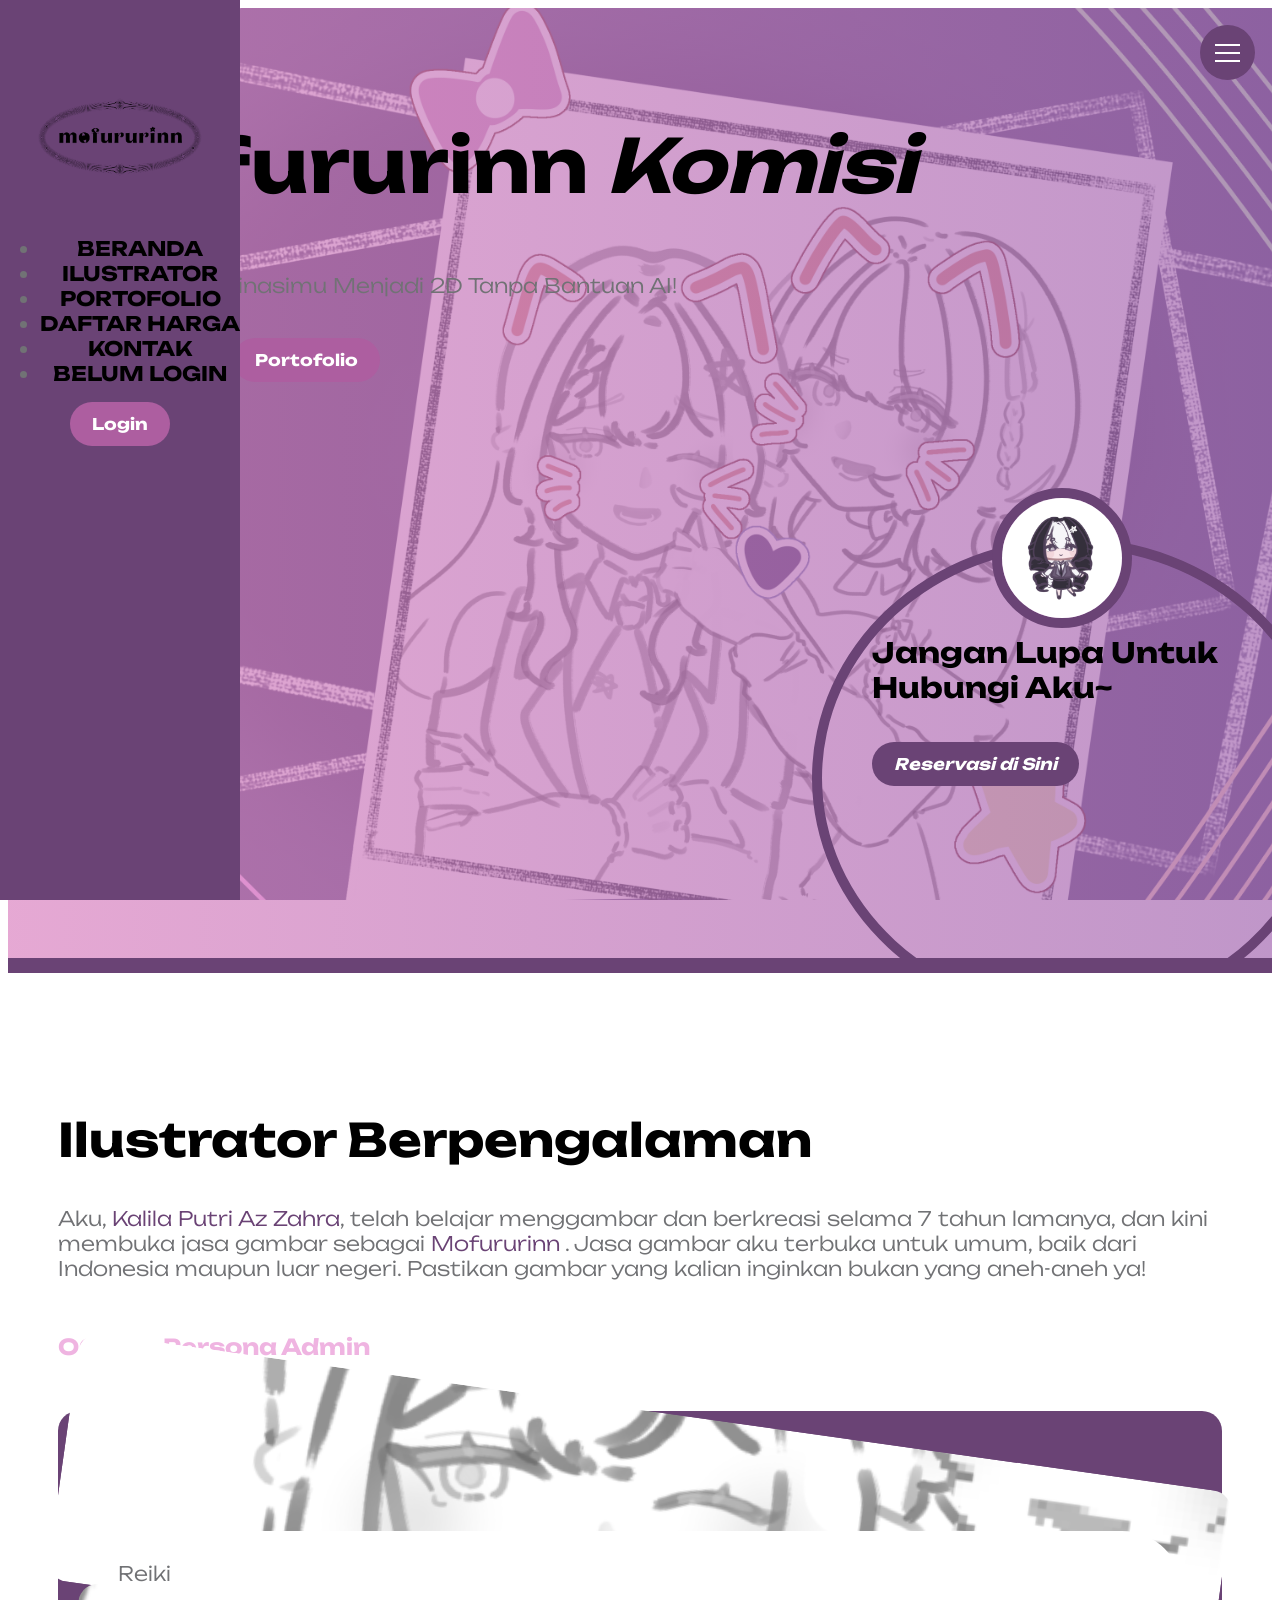
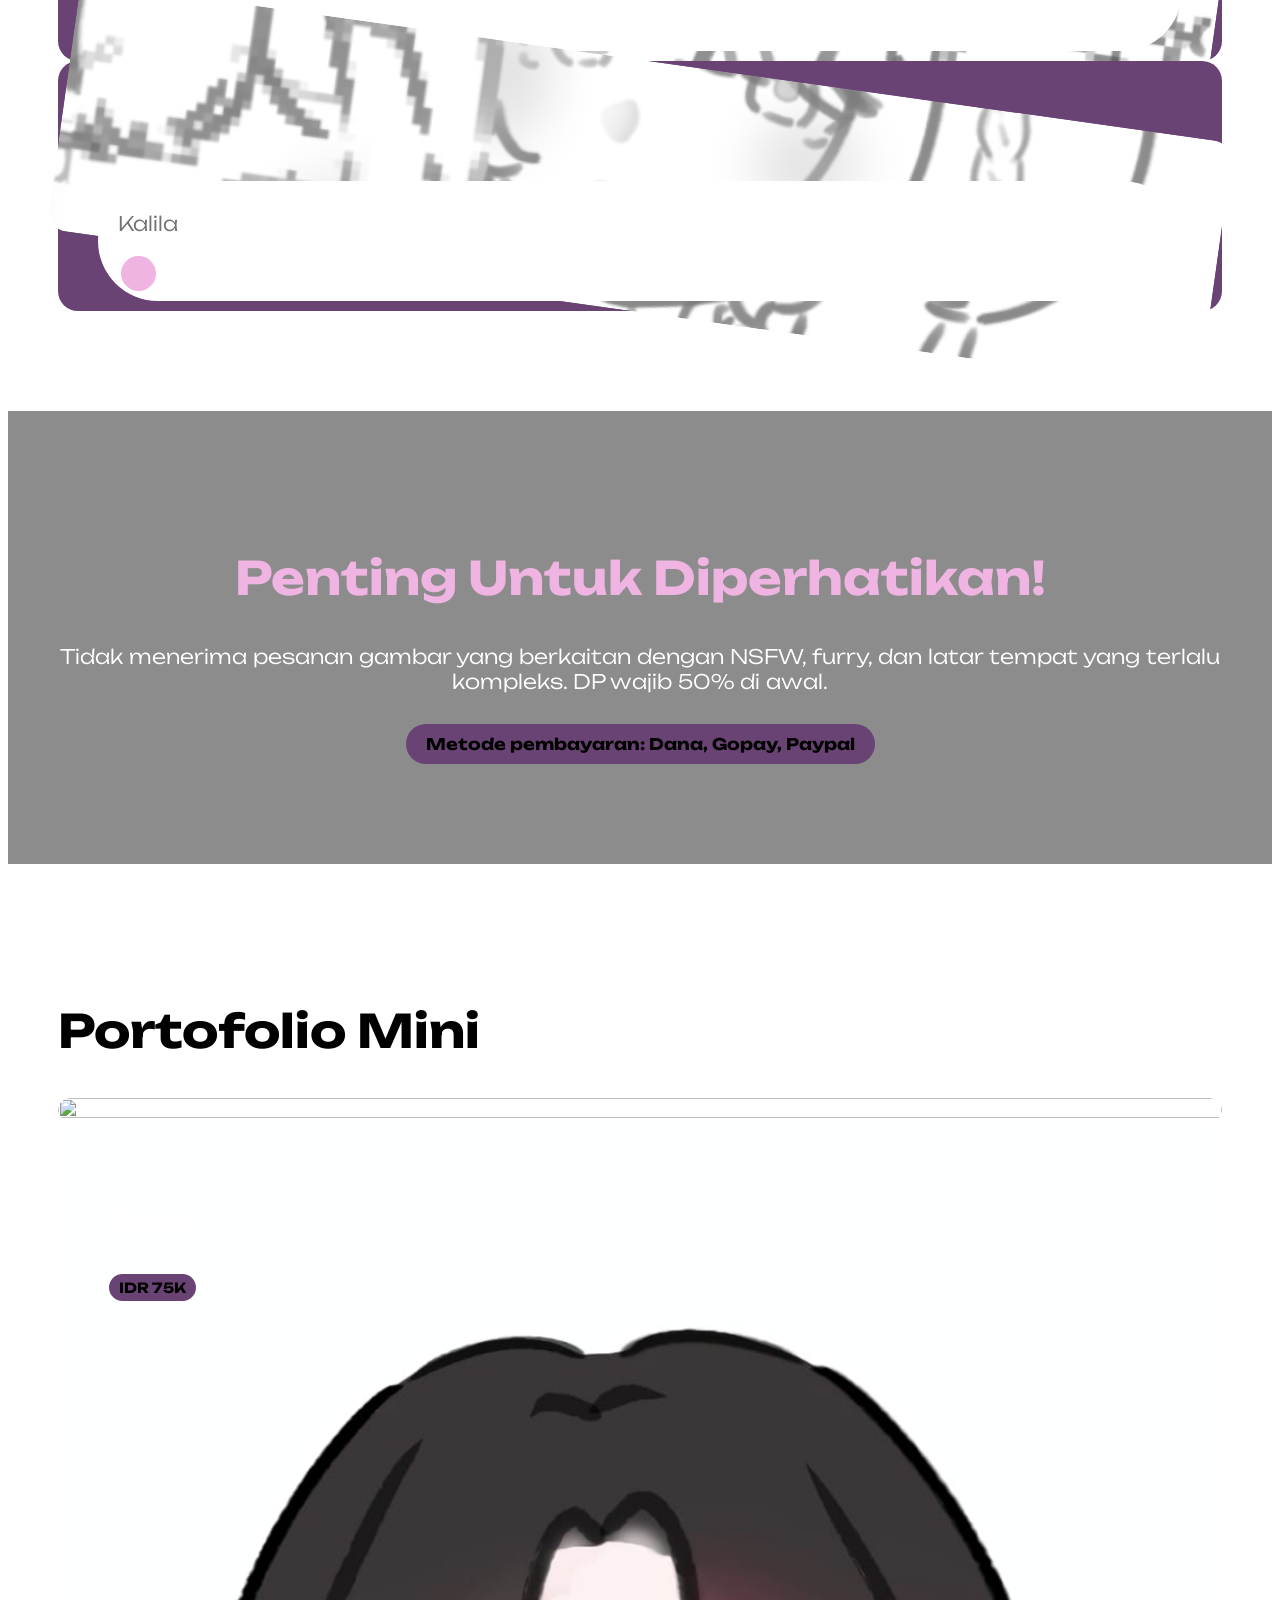
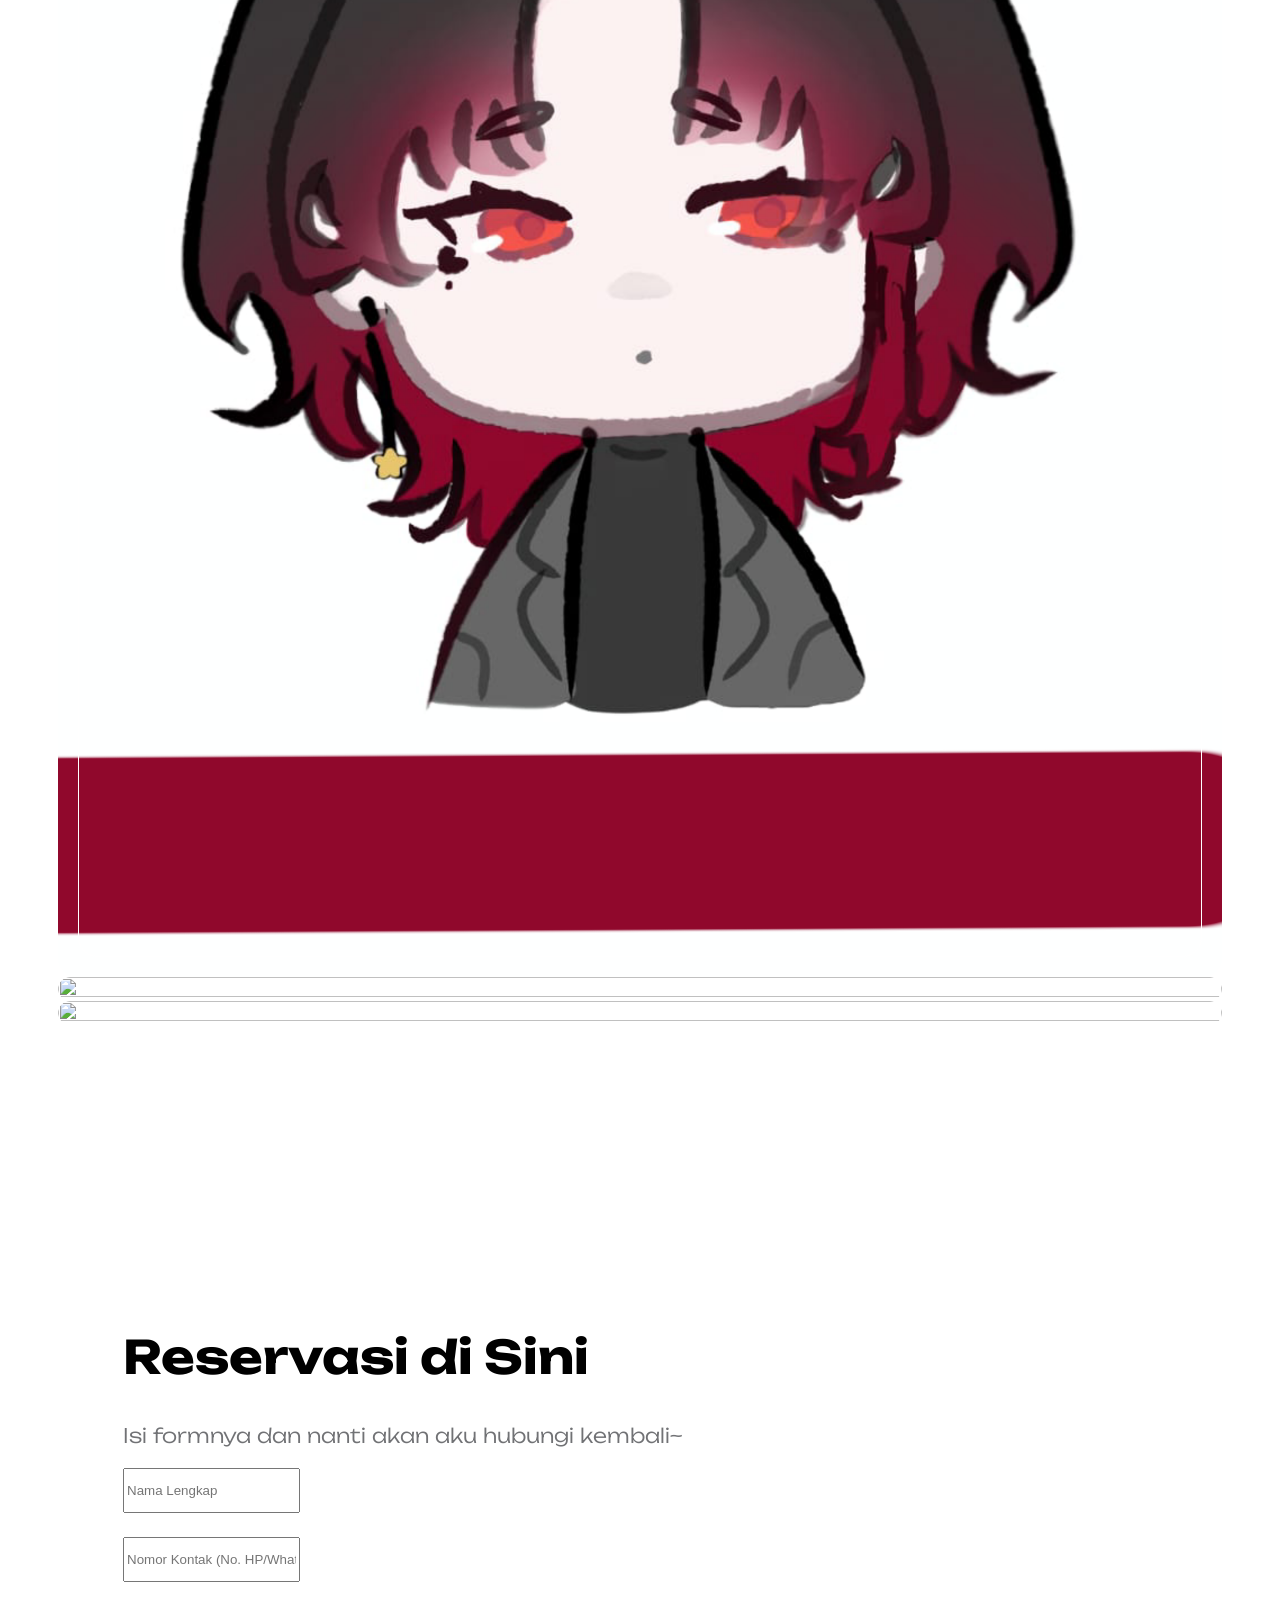
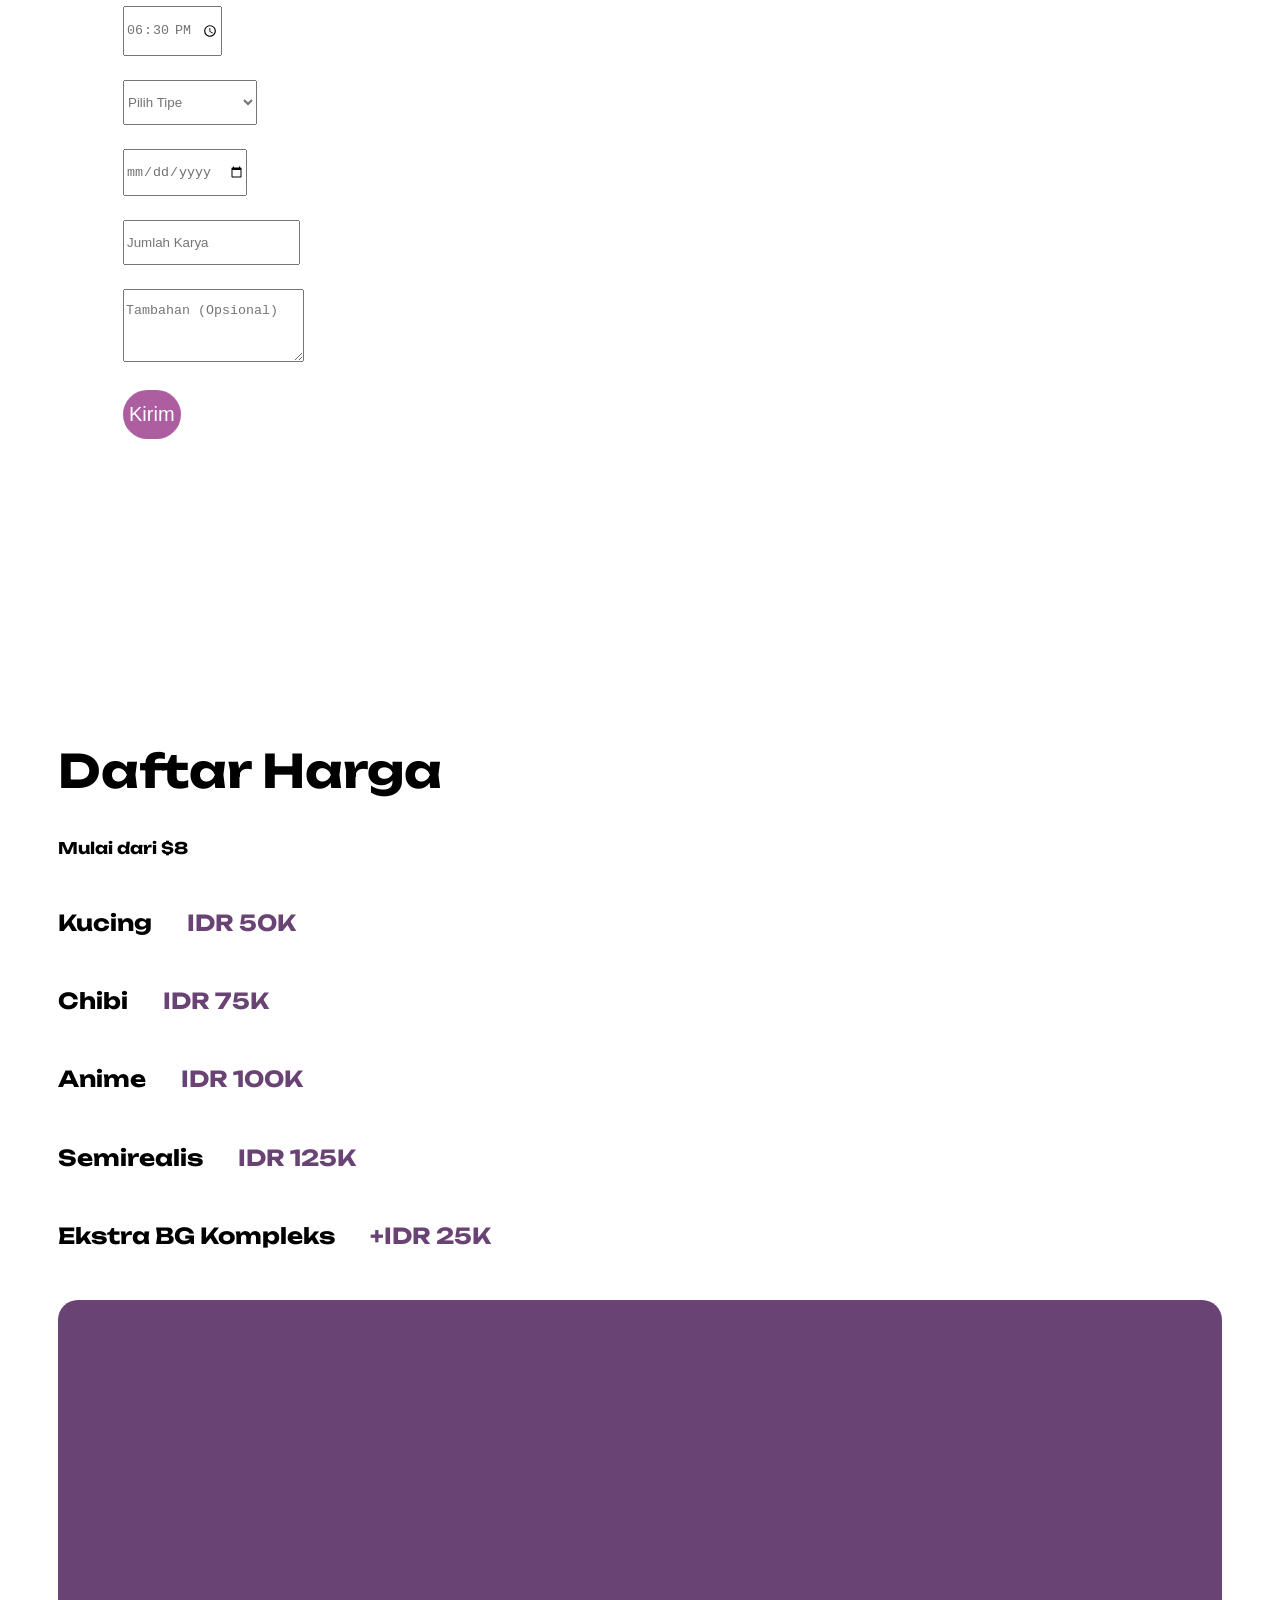
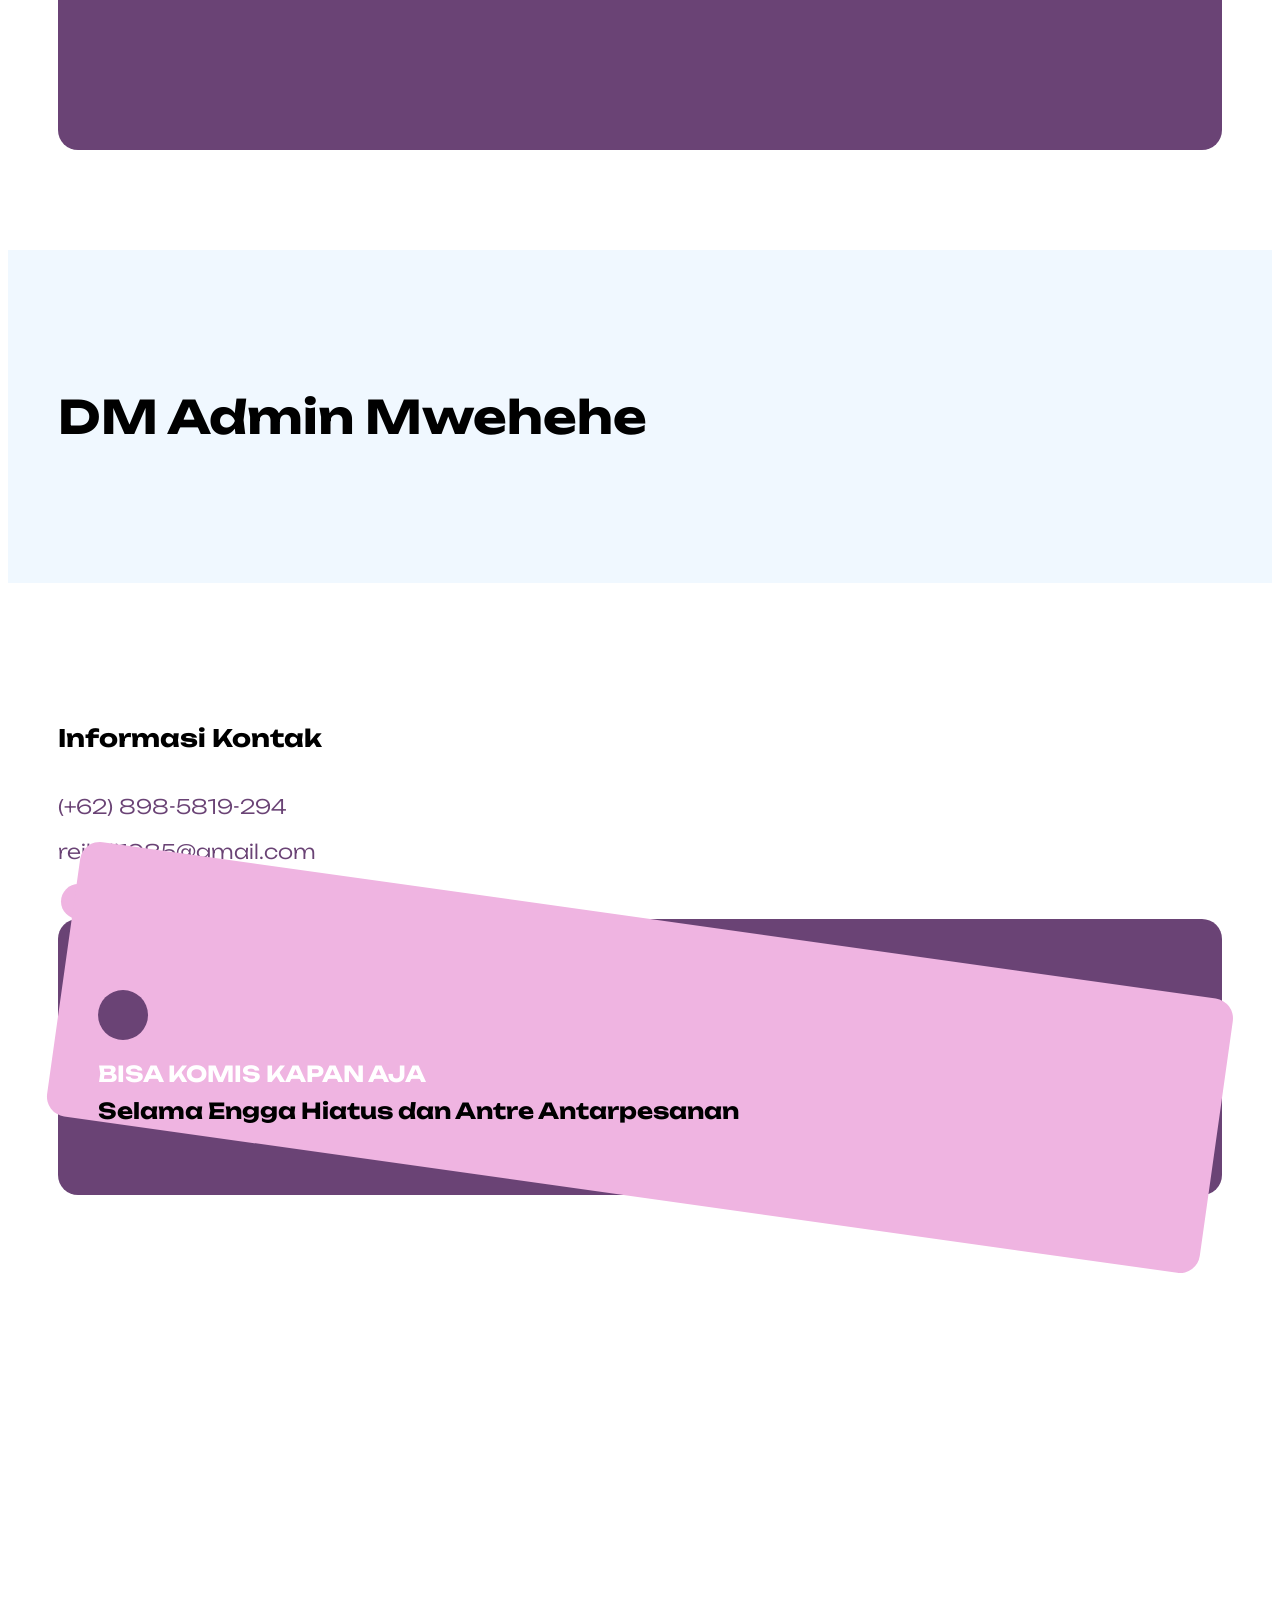
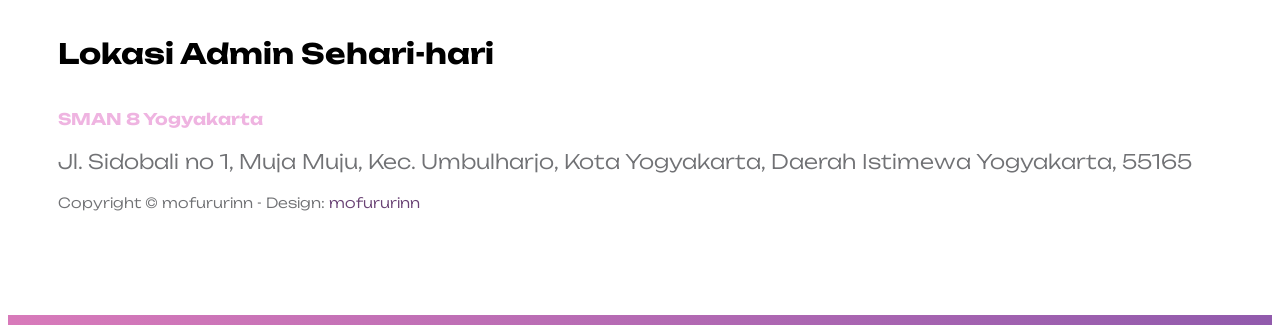
==== commit f4db2eaa: "WAR IS OVER" ====
--- a/index.html
+++ b/index.html
@@ -163,7 +163,7 @@
                                 <div class="col-lg-10 col-12 mx-auto">
                                     <h2 class="mb-3">Penting Untuk Diperhatikan!</h2>
 
-                                    <p>Tidak menerima pesanan gambar yang berkaitan dengan NSFW, furry, dan latar tempat kompleks. DP wajib 50% di awal.</p>
+                                    <p>Tidak menerima pesanan gambar yang berkaitan dengan NSFW, furry, dan latar tempat yang terlalu kompleks. DP wajib 50% di awal.</p>
 
                                     <strong>Metode pembayaran: Dana, Gopay, Paypal</strong>
                                 </div>
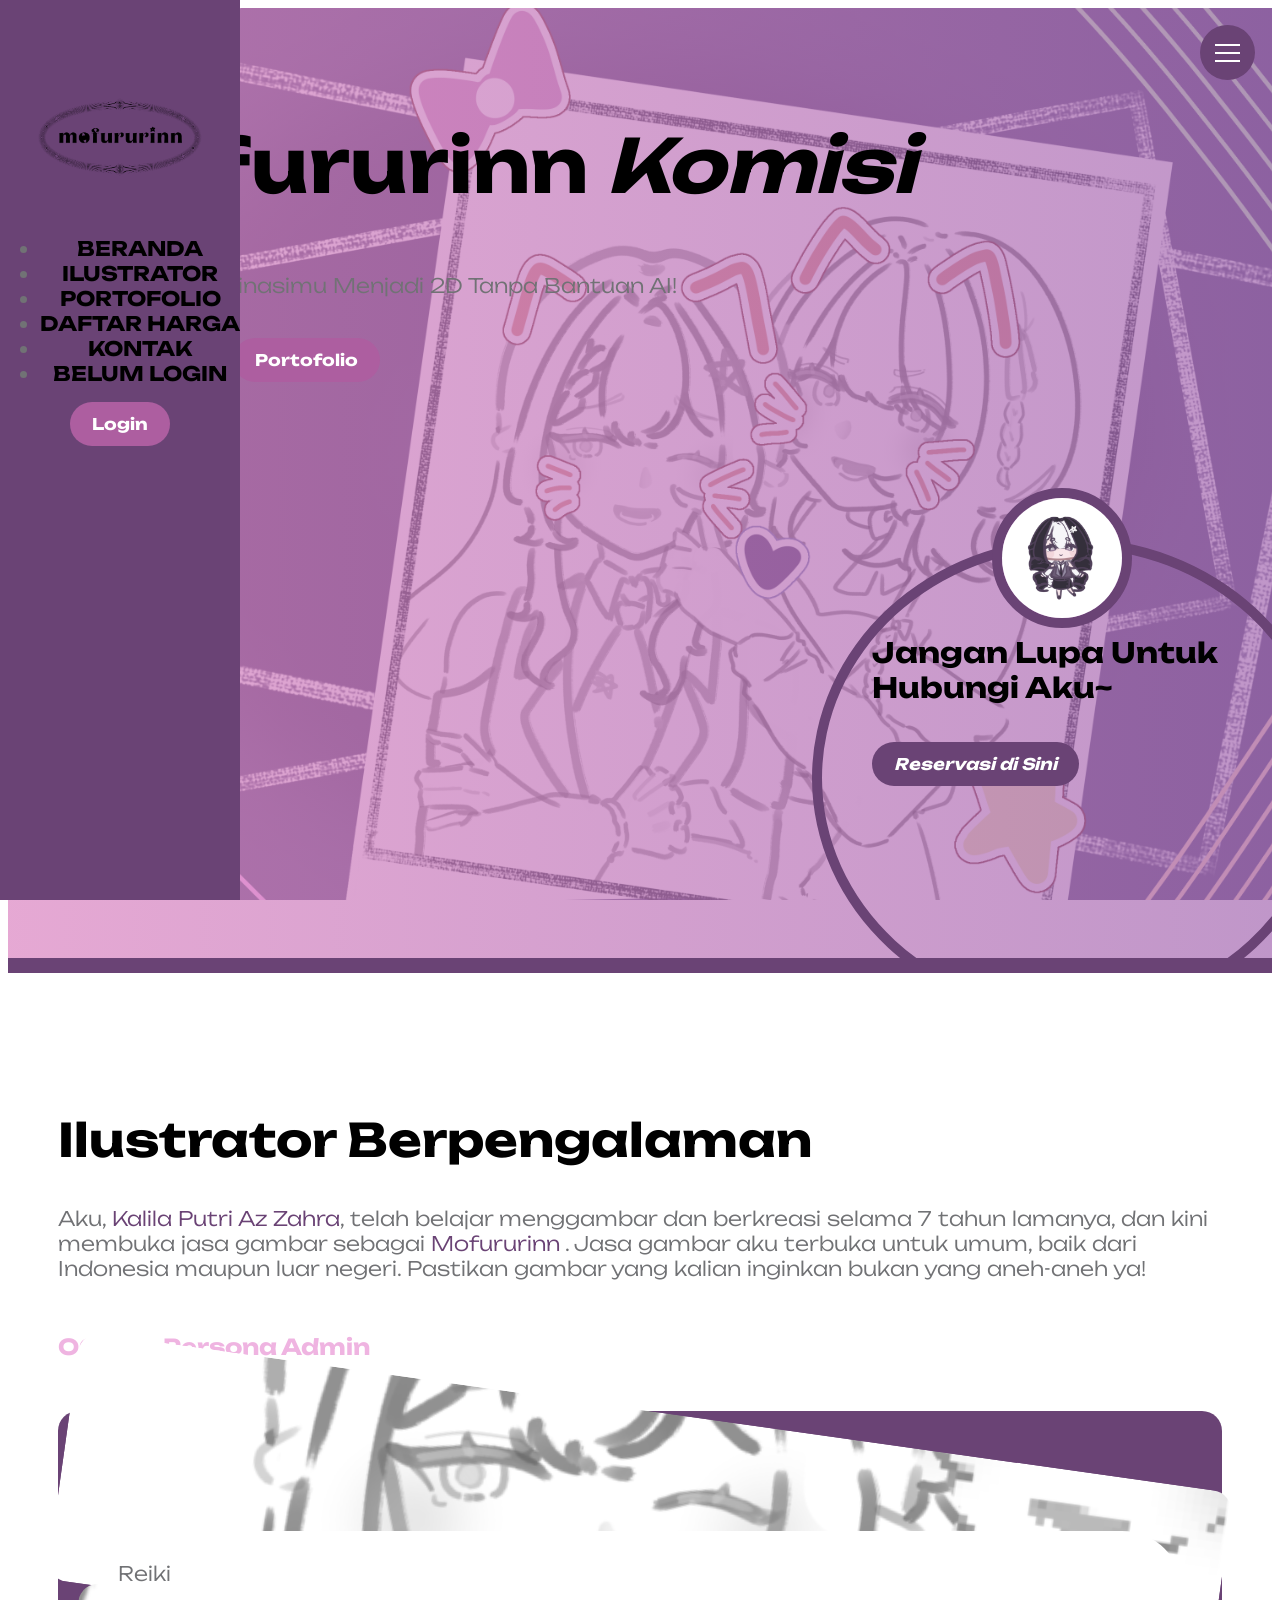
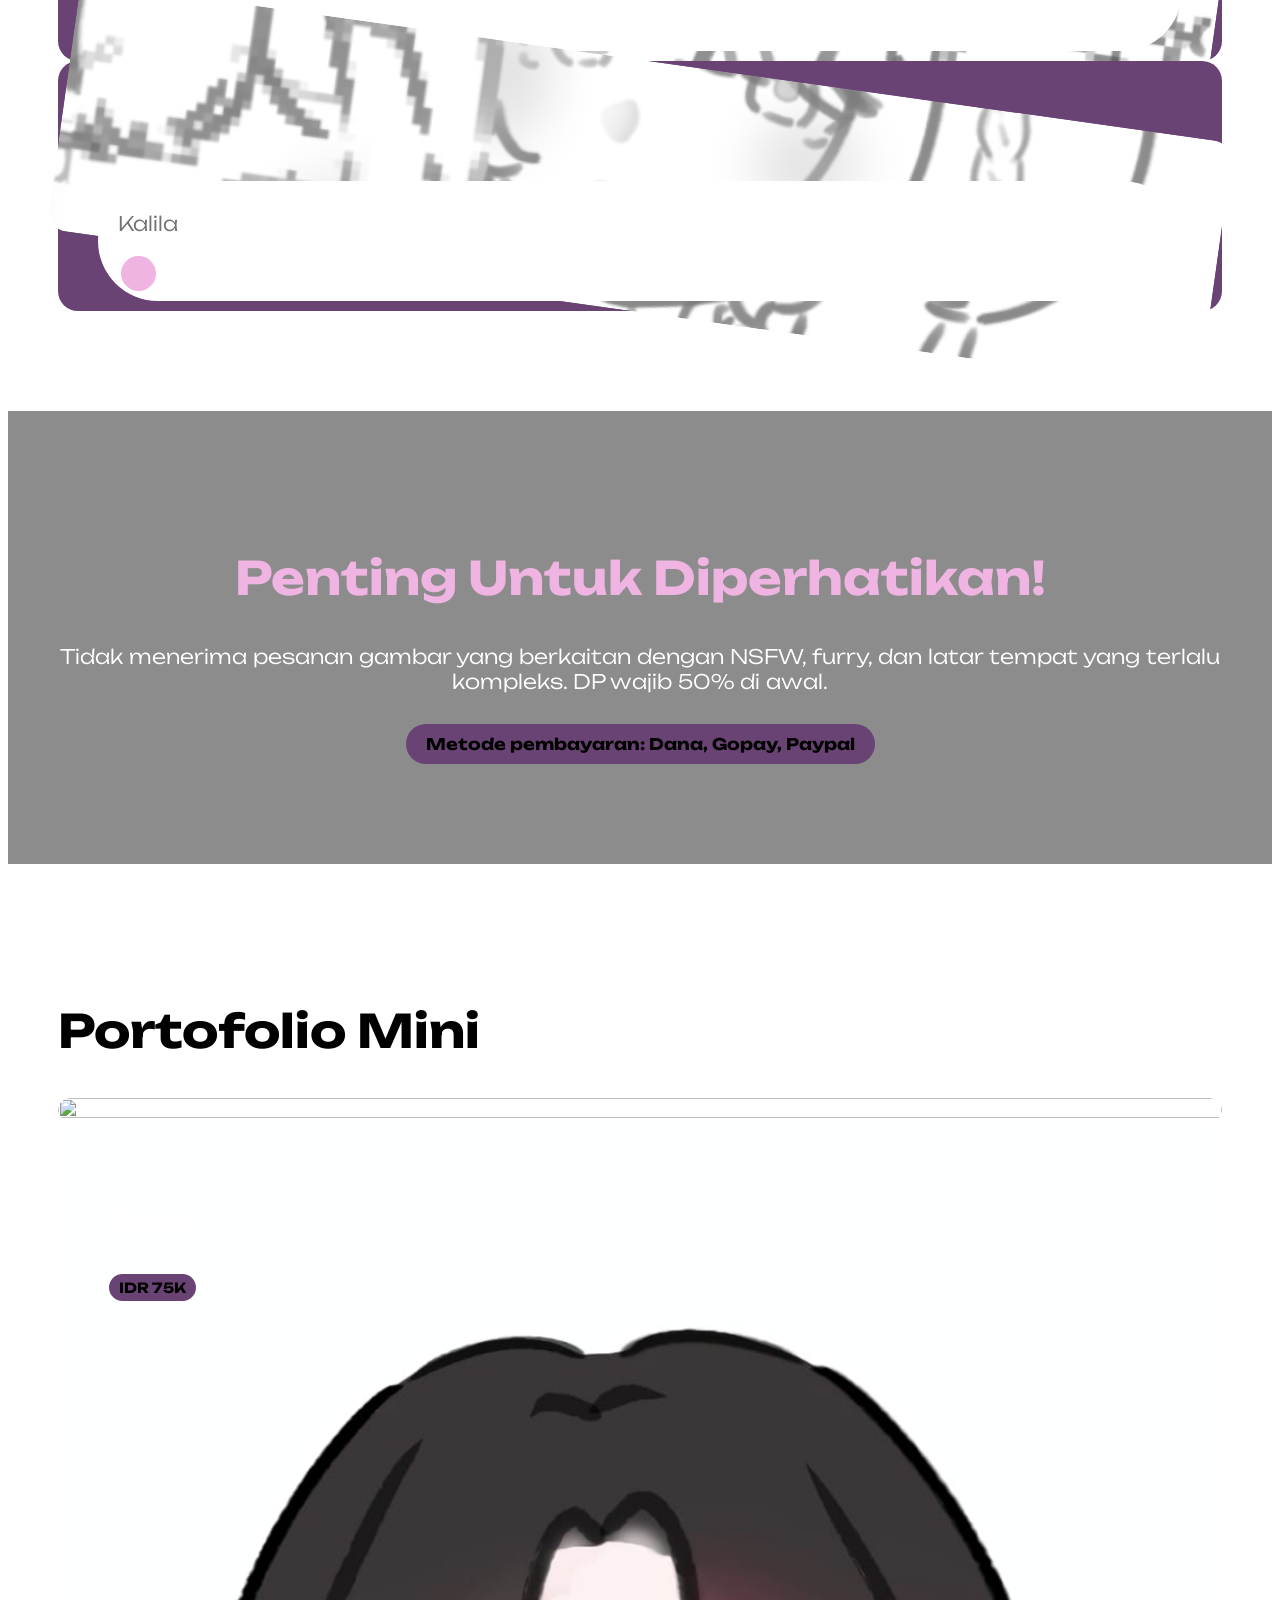
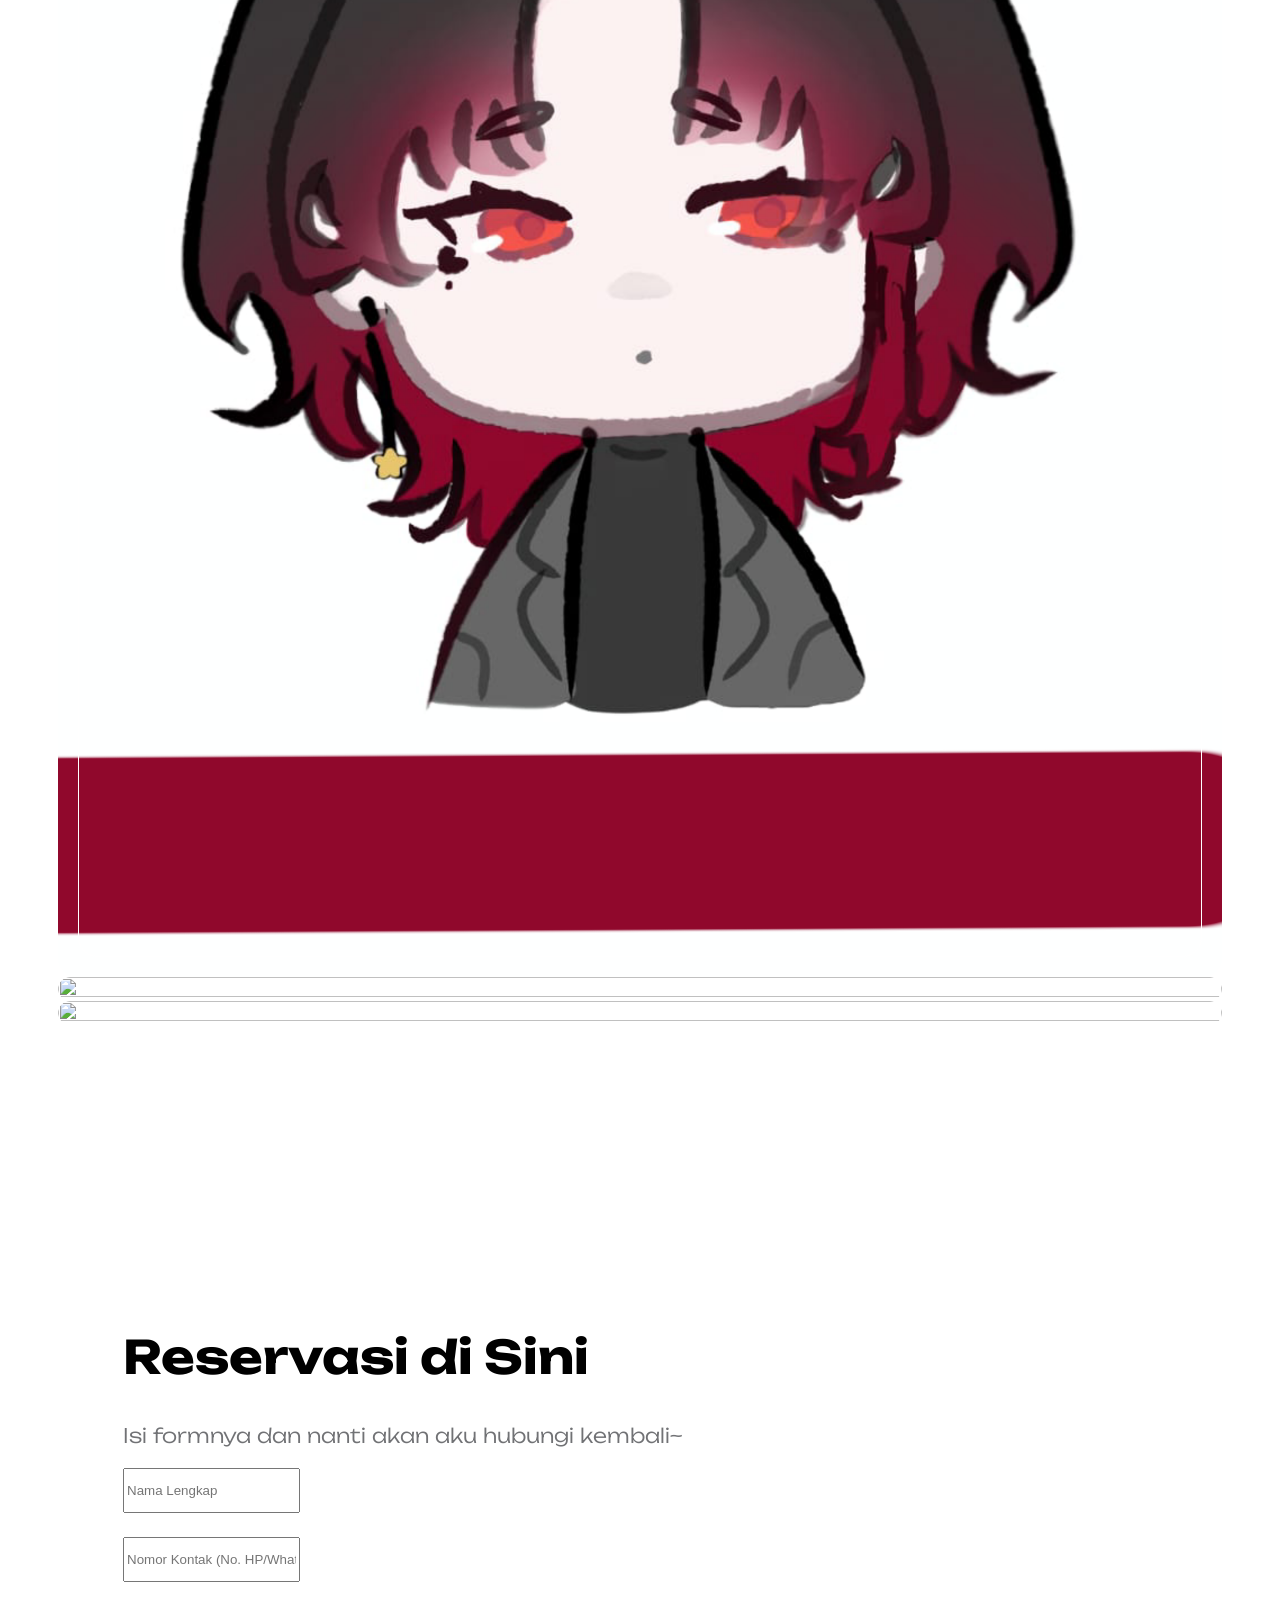
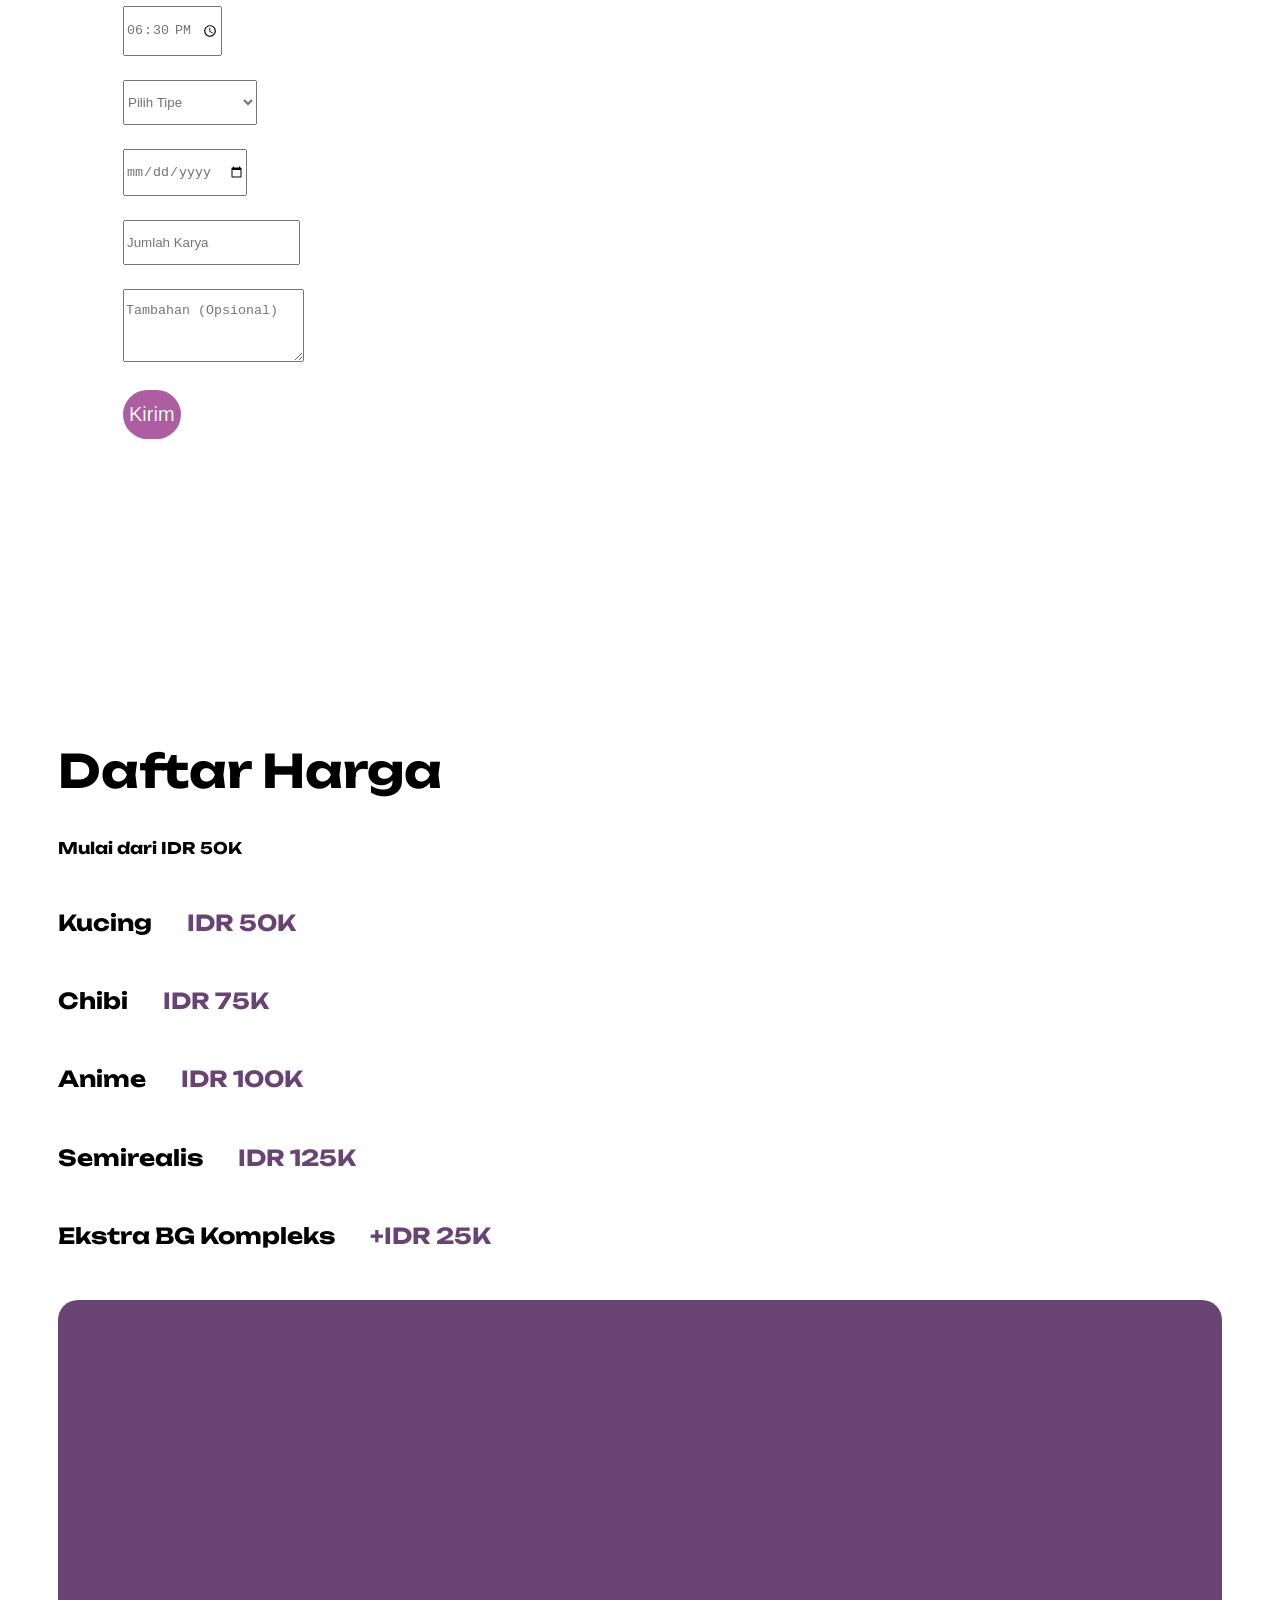
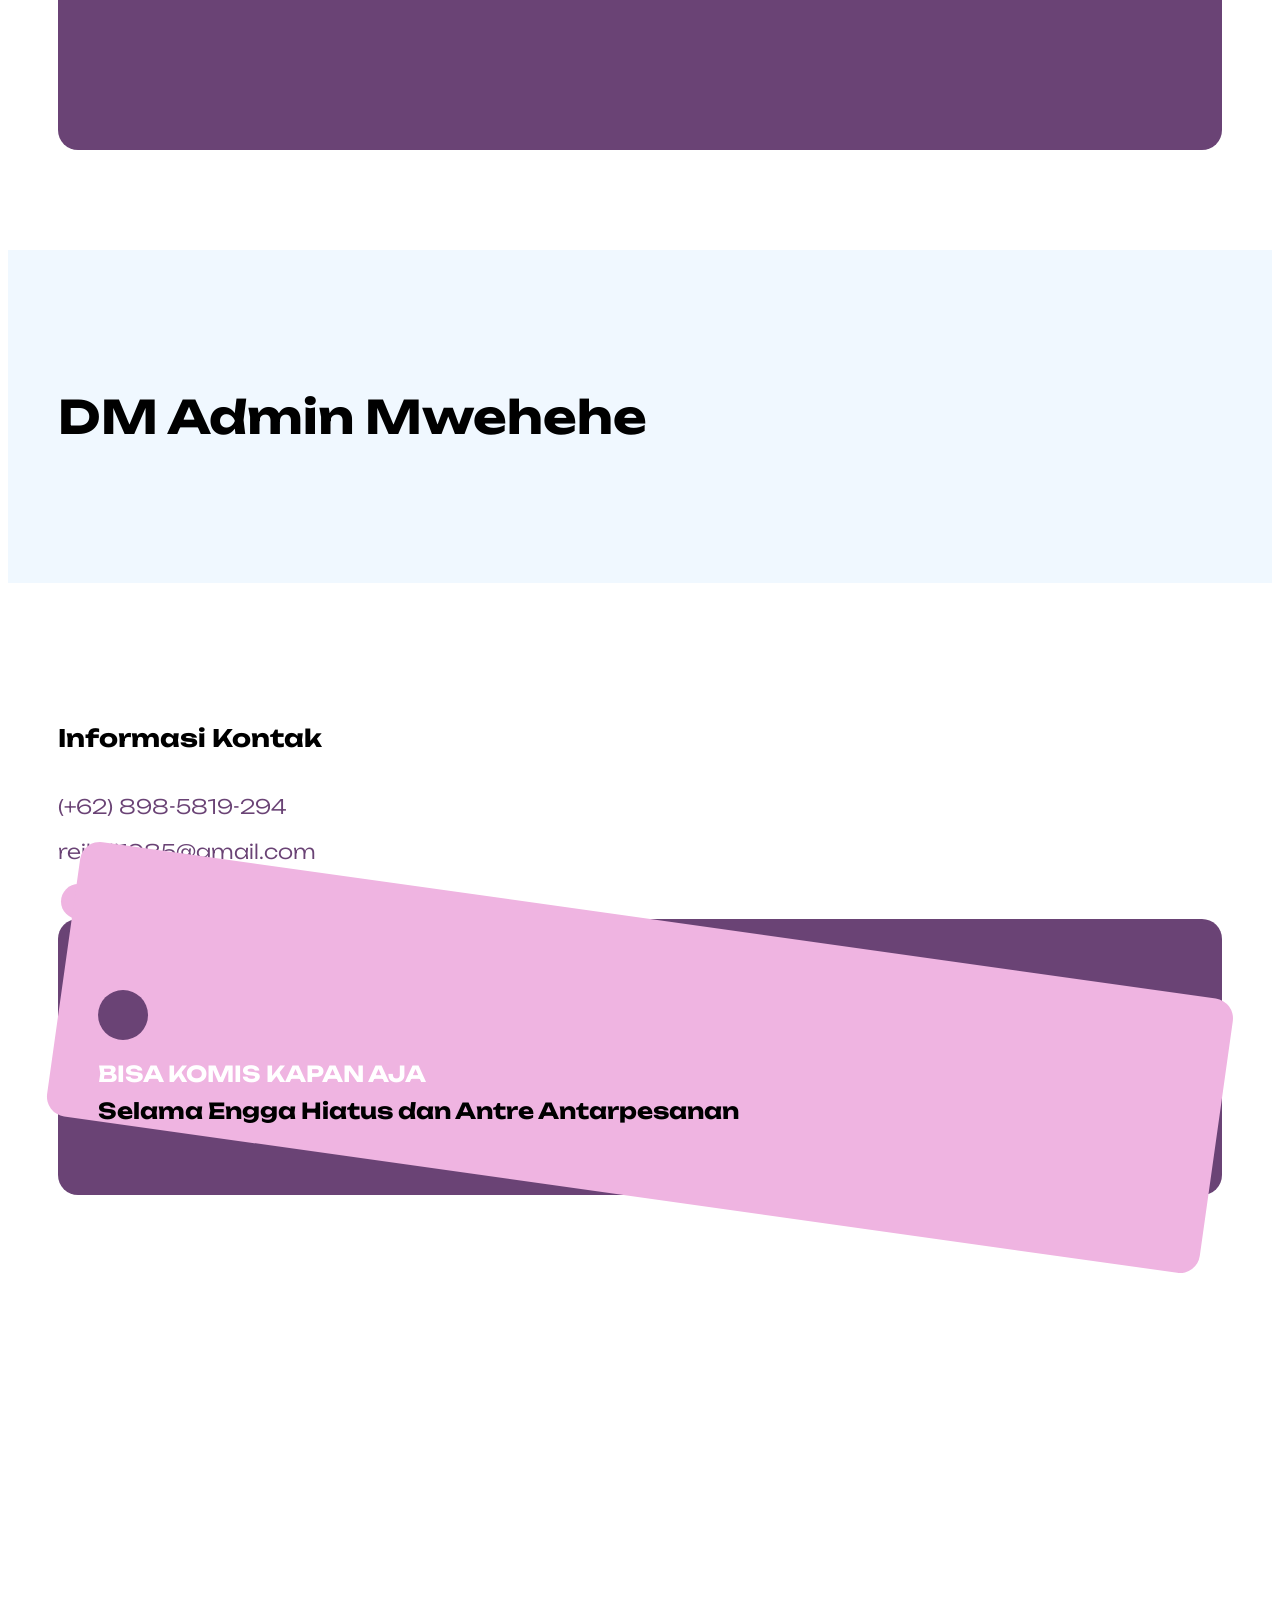
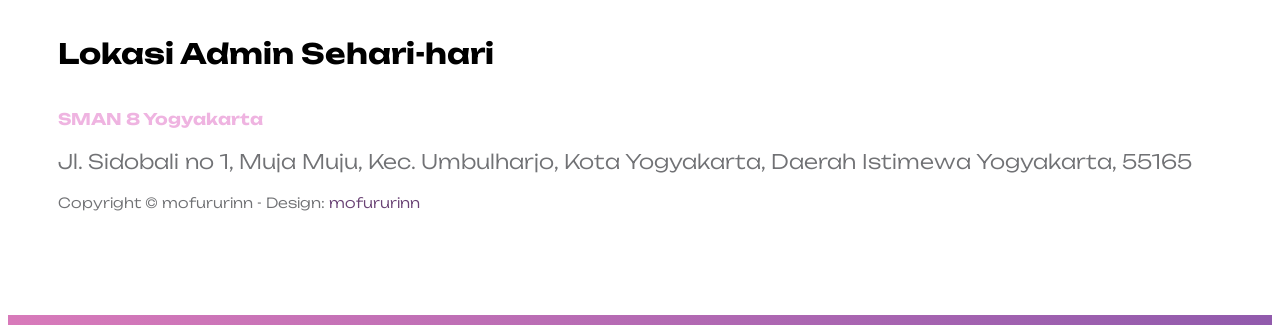
==== commit 0787fbe4: "HAMPIR LUPA" ====
--- a/index.html
+++ b/index.html
@@ -250,7 +250,7 @@
                                                  </div>
 
                                                  <div class="col-lg-6 col-12">
-                                                     <!-- Atribut pattern lama sudah dihapus, sekarang bisa diisi nomor apa saja -->
+                                                     
                                                      <input type="tel" class="form-control" name="bb-phone" placeholder="Nomor Kontak (No. HP/WhatsApp)" required>
                                                  </div>
                         
@@ -281,7 +281,7 @@
                                              <div class="col-lg-4 col-md-10 col-8 mx-auto text-center">
                                                  <button type="submit" class="form-control">Kirim</button>
                             
-                                                 <!-- Tempat munculnya tulisan "Pesan Terkirim" -->
+                                                 
                                                  <div id="formStatus" class="mt-3" style="font-weight: bold; display: none;"></div>
                                              </div>
                                          </div>
@@ -300,7 +300,7 @@
                                         <div class="mb-4">
                                             <h2 class="mb-2">Daftar Harga</h2>
 
-                                            <strong>Mulai dari $8</strong>
+                                            <strong>Mulai dari IDR 50K</strong>
                                         </div>
 
                                         <div class="price-list-thumb">
@@ -492,36 +492,36 @@
             
     <script>
     window.addEventListener("load", function() {
-        // 1. Ambil data status login dari session storage browser
+        
         const isLoggedIn = sessionStorage.getItem('isLoggedIn');
         const username = sessionStorage.getItem('username');
         
-        // 2. Ambil elemen HTML yang akan dimanipulasi
+        
         const userInfoLink = document.getElementById('userInfo');
         const authAreaDiv = document.getElementById('authArea');
 
-        // 3. Jika user terdeteksi sudah login
+        
         if (isLoggedIn === 'true') {
             
-            // Ubah teks menu "Belum Login" menjadi sapaan nama user
+            
             if (userInfoLink) {
                 userInfoLink.innerHTML = "Halo, " + (username || "User");
                 userInfoLink.setAttribute('href', 'javascript:void(0);');
             }
             
-            // Ubah tombol di dalam authArea menjadi tombol Logout
+            
             if (authAreaDiv) {
                 authAreaDiv.innerHTML = `<a href="#" id="btnLogout" class="btn custom-btn" style="background-color: #ad5ea0; border-color: #ad5ea0;">Logout</a>`;
                 
-                // Tambahkan fungsi klik untuk logout
+                
                 document.getElementById('btnLogout').addEventListener('click', function(e) {
-                    e.preventDefault(); // Mencegah halaman langsung melompat
+                    e.preventDefault(); 
                     
-                    // Hapus data login dari sessionStorage
+                    
                     sessionStorage.removeItem('isLoggedIn');
                     sessionStorage.removeItem('username');
                     
-                    // Refresh halaman untuk mengembalikan ke tampilan awal (Belum Login)
+                    
                     window.location.reload();
                 });
             }
@@ -531,17 +531,17 @@
 
          if (bookingForm && formStatus) {
              bookingForm.addEventListener('submit', function(e) {
-                 e.preventDefault(); // Mencegah halaman reload atau pindah page
-            
-                 // Tampilkan tulisan "Pesan Terkirim" dengan warna hijau sukses
+                 e.preventDefault(); 
+            
+                 
                  formStatus.innerHTML = "Pesan Terkirim";
-                 formStatus.style.color = "#28a745"; // Warna hijau sukses
-                 formStatus.style.display = "block"; // Munculkan elemennya
-            
-                 // Mengosongkan kembali form isi-isiannya setelah sukses diklik
+                 formStatus.style.color = "#28a745"; 
+                 formStatus.style.display = "block"; 
+            
+                 
                  bookingForm.reset();
             
-                 // Sembunyikan kembali tulisannya otomatis setelah 4 detik agar rapi
+                 
                  setTimeout(function() {
                      formStatus.style.display = "none";
                 }, 4000);
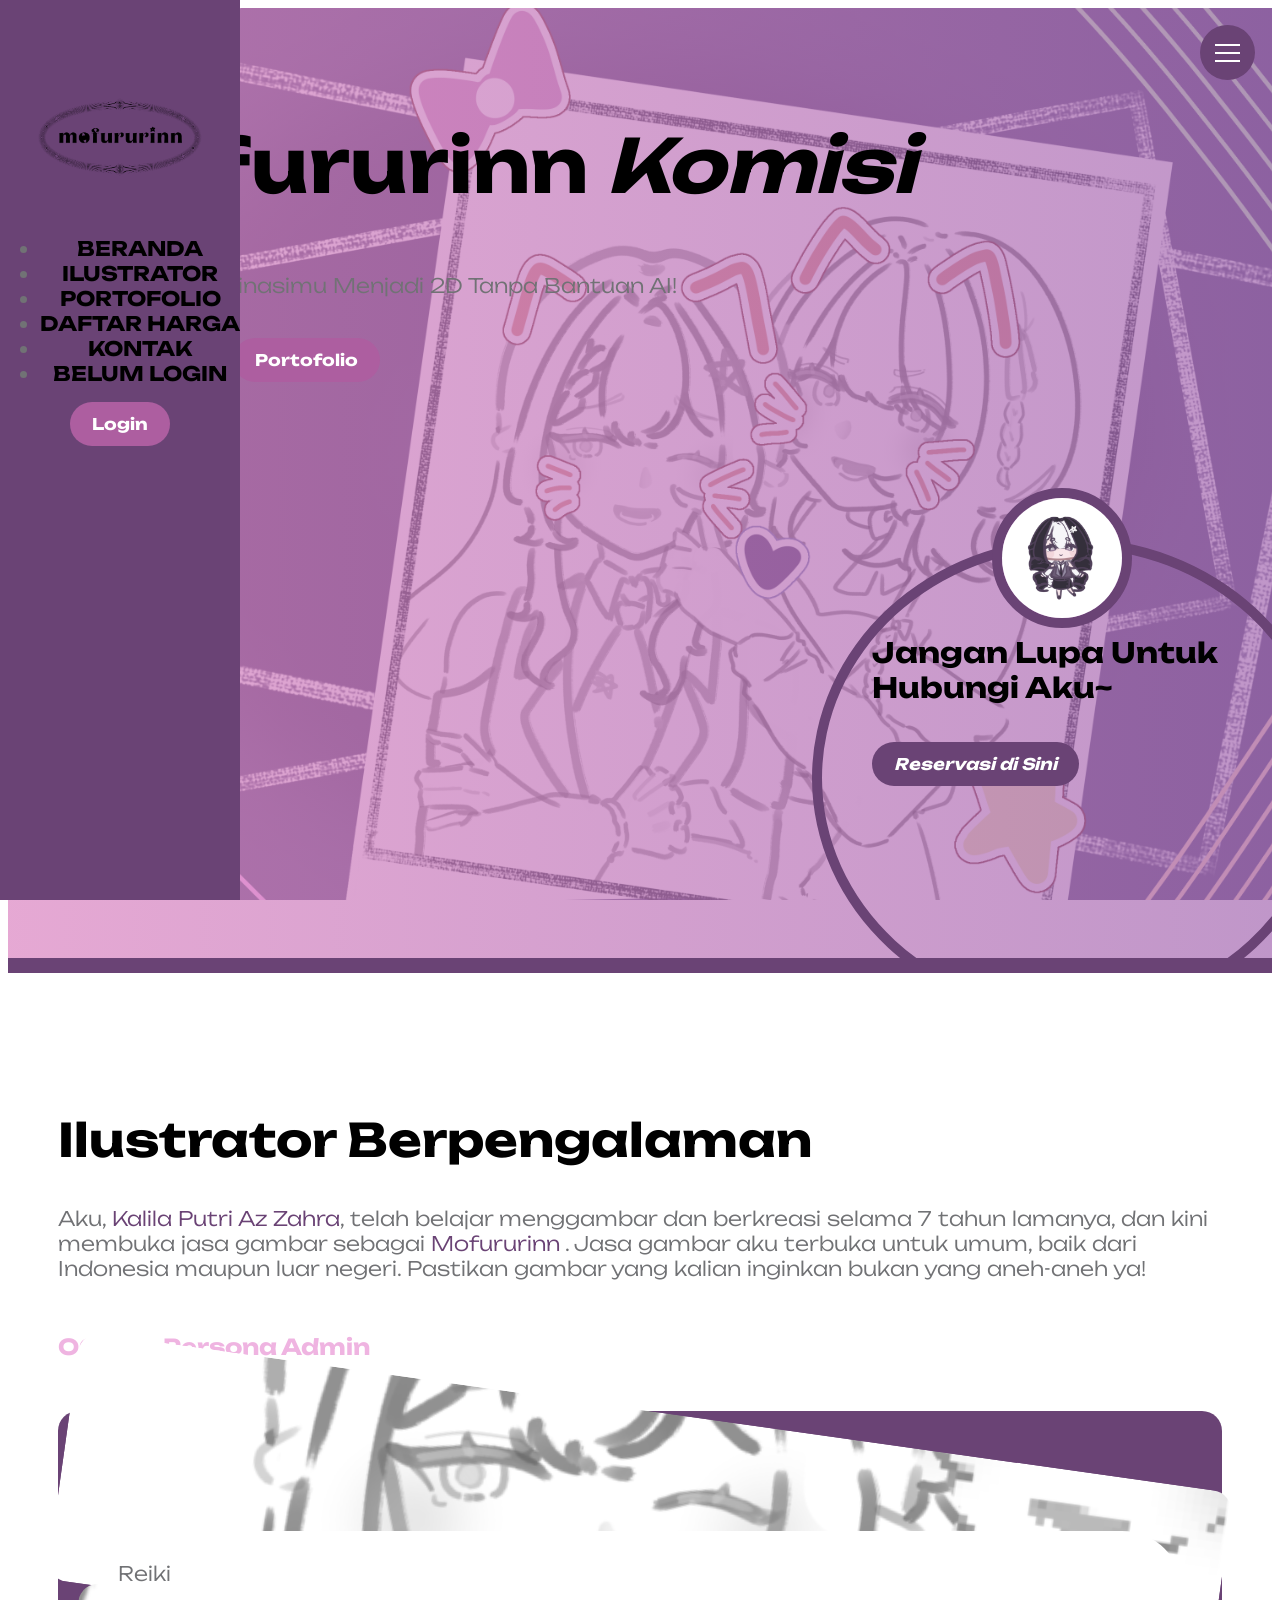
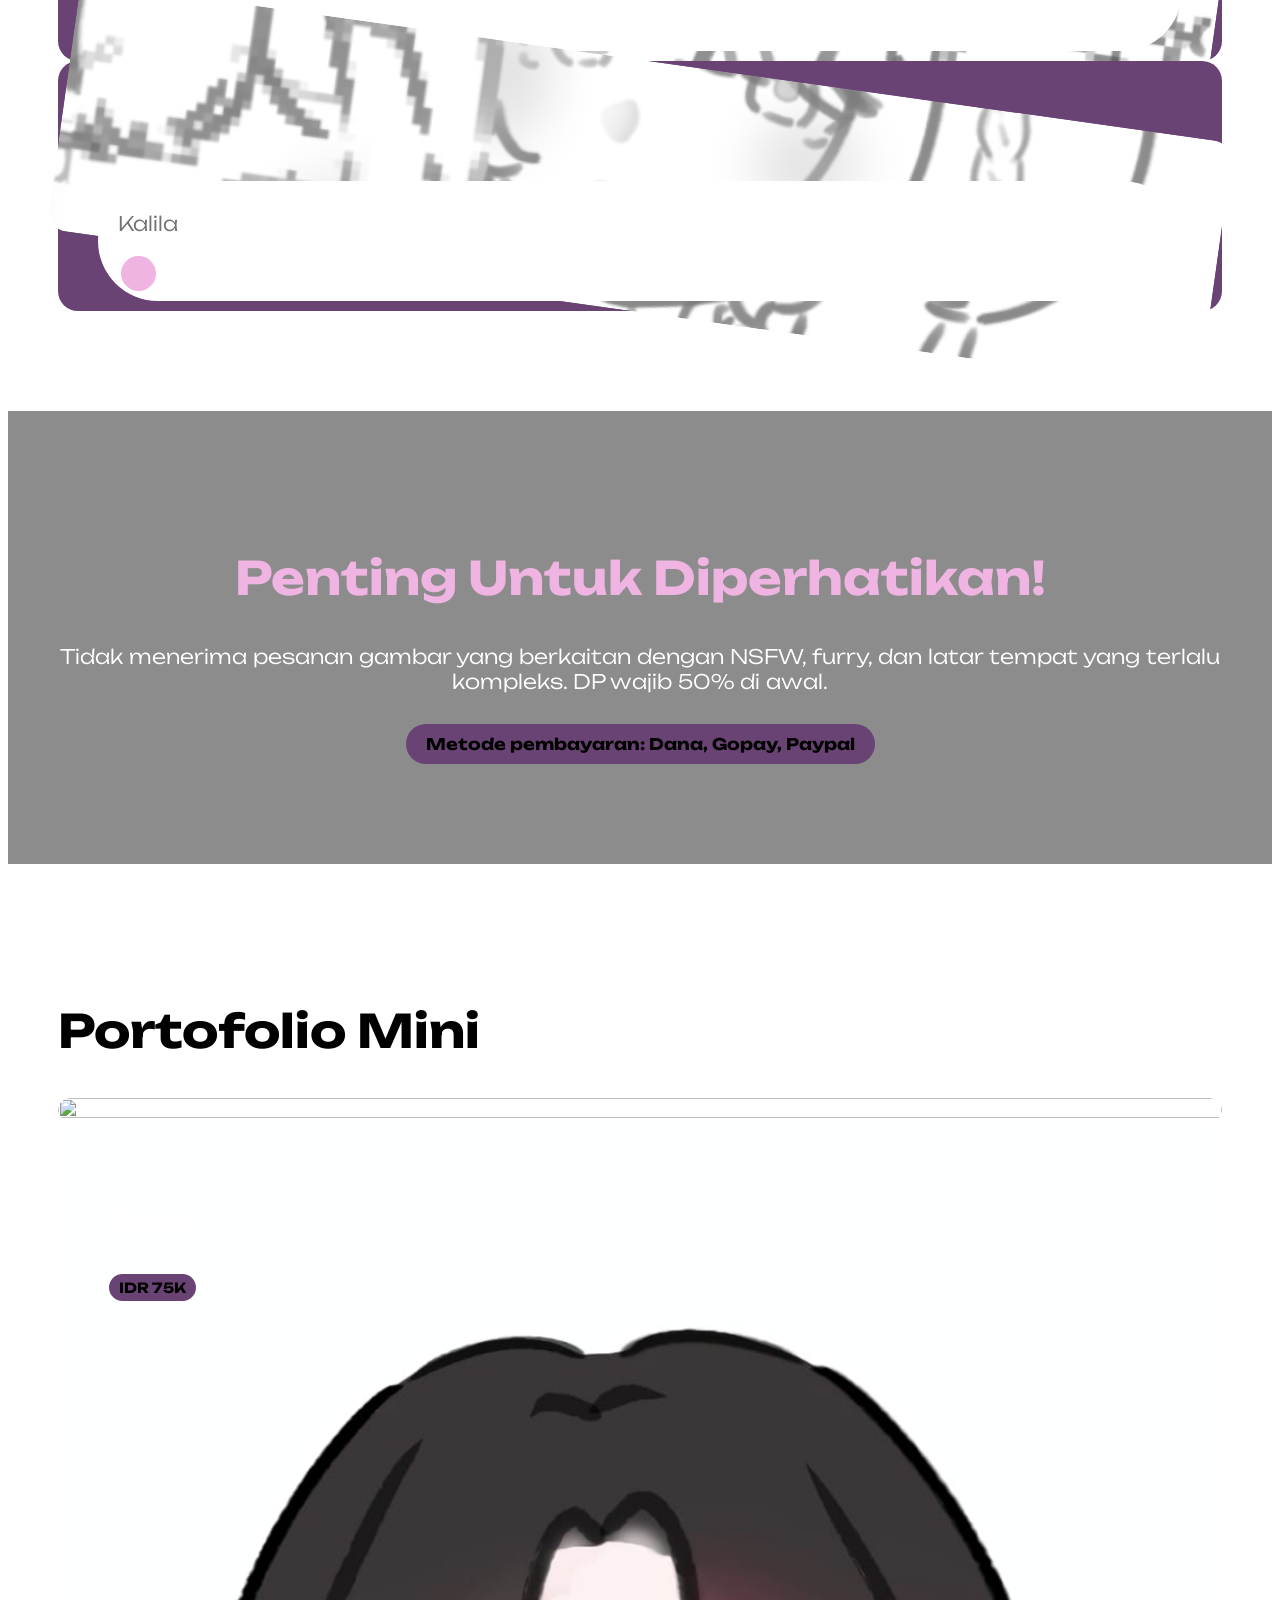
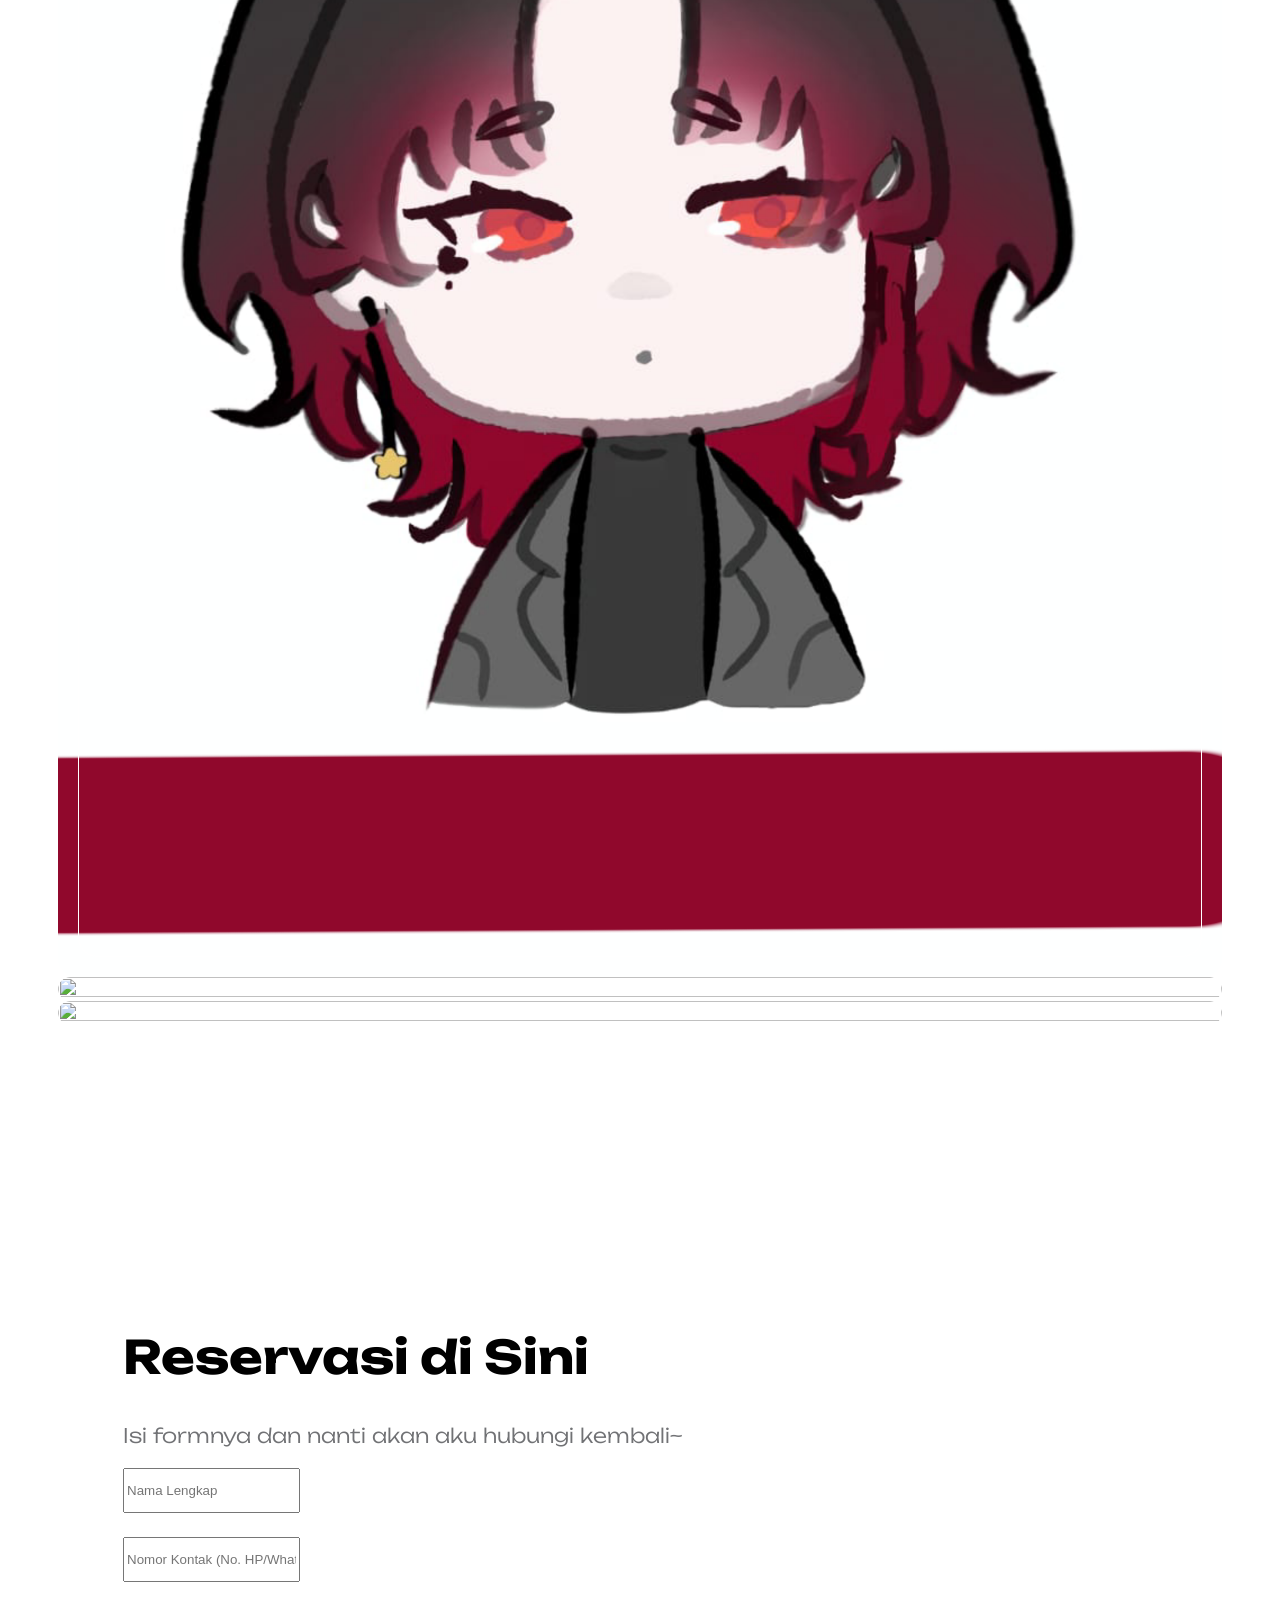
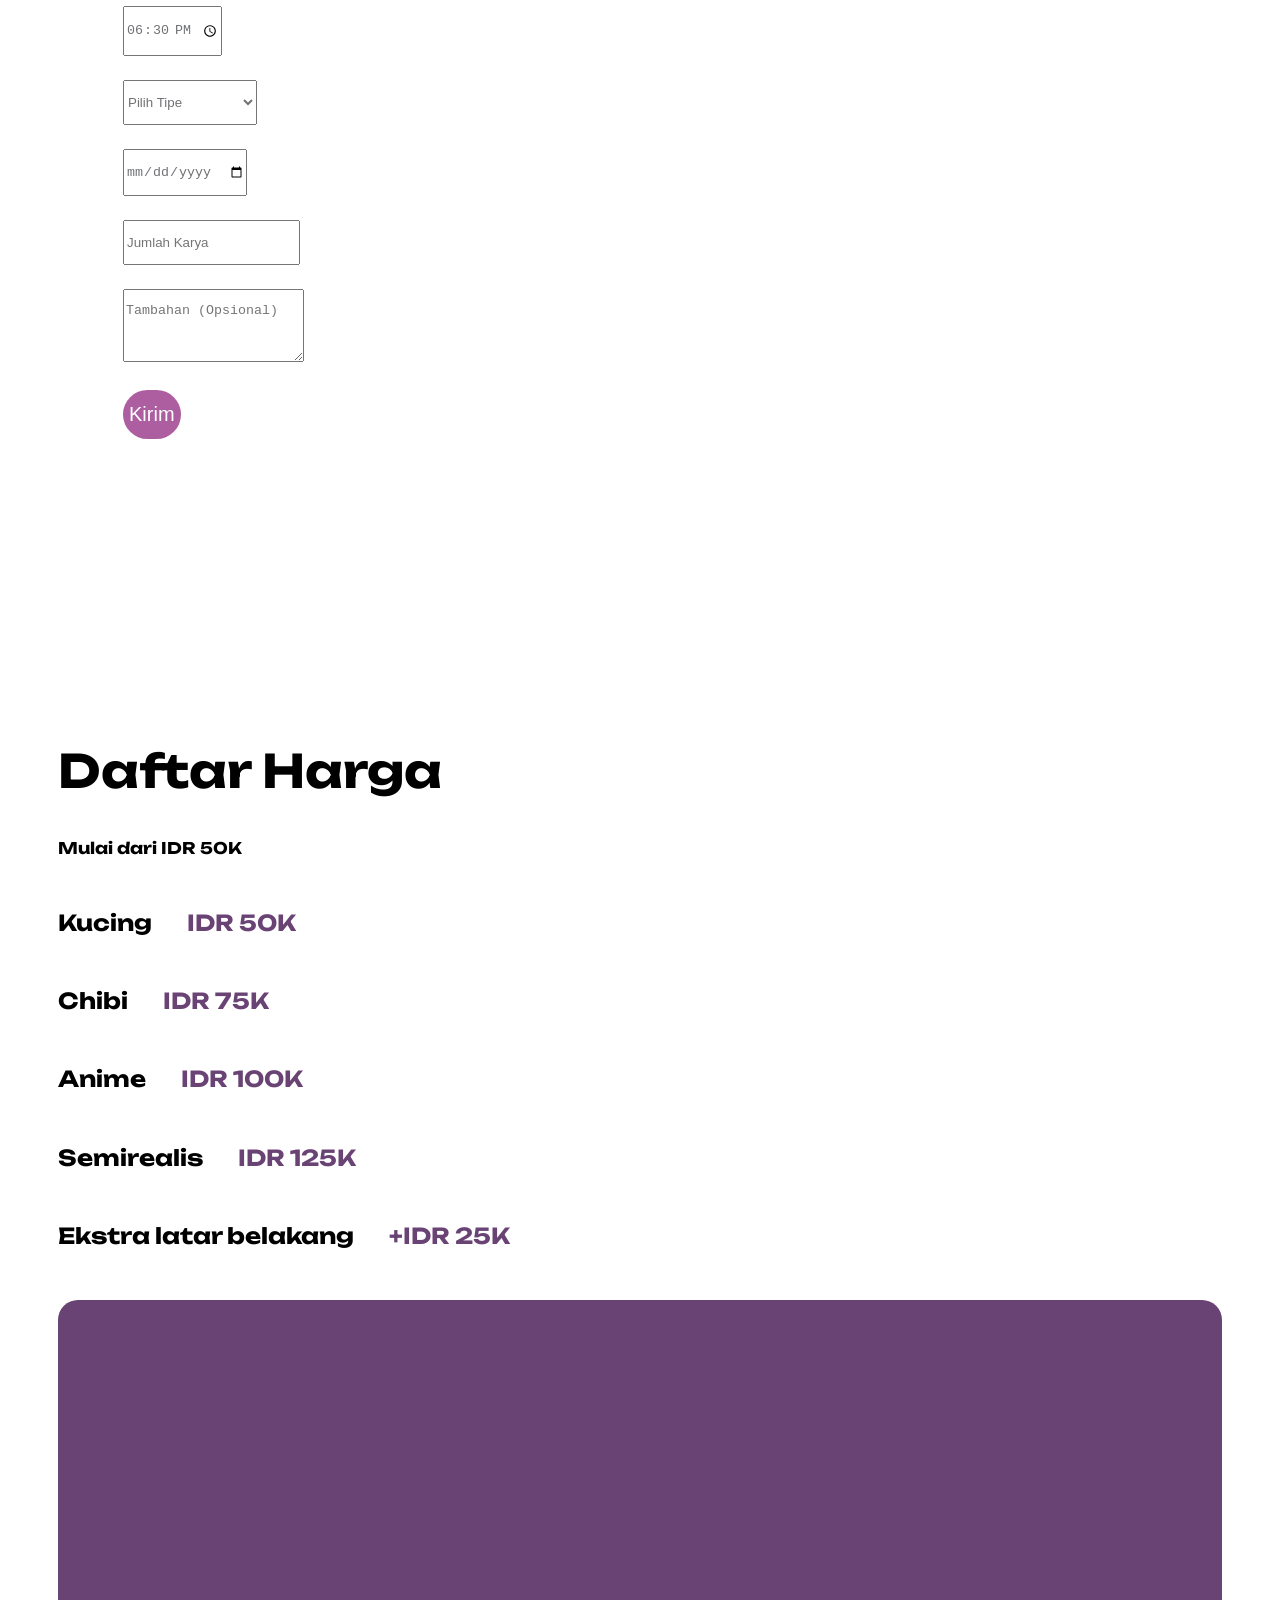
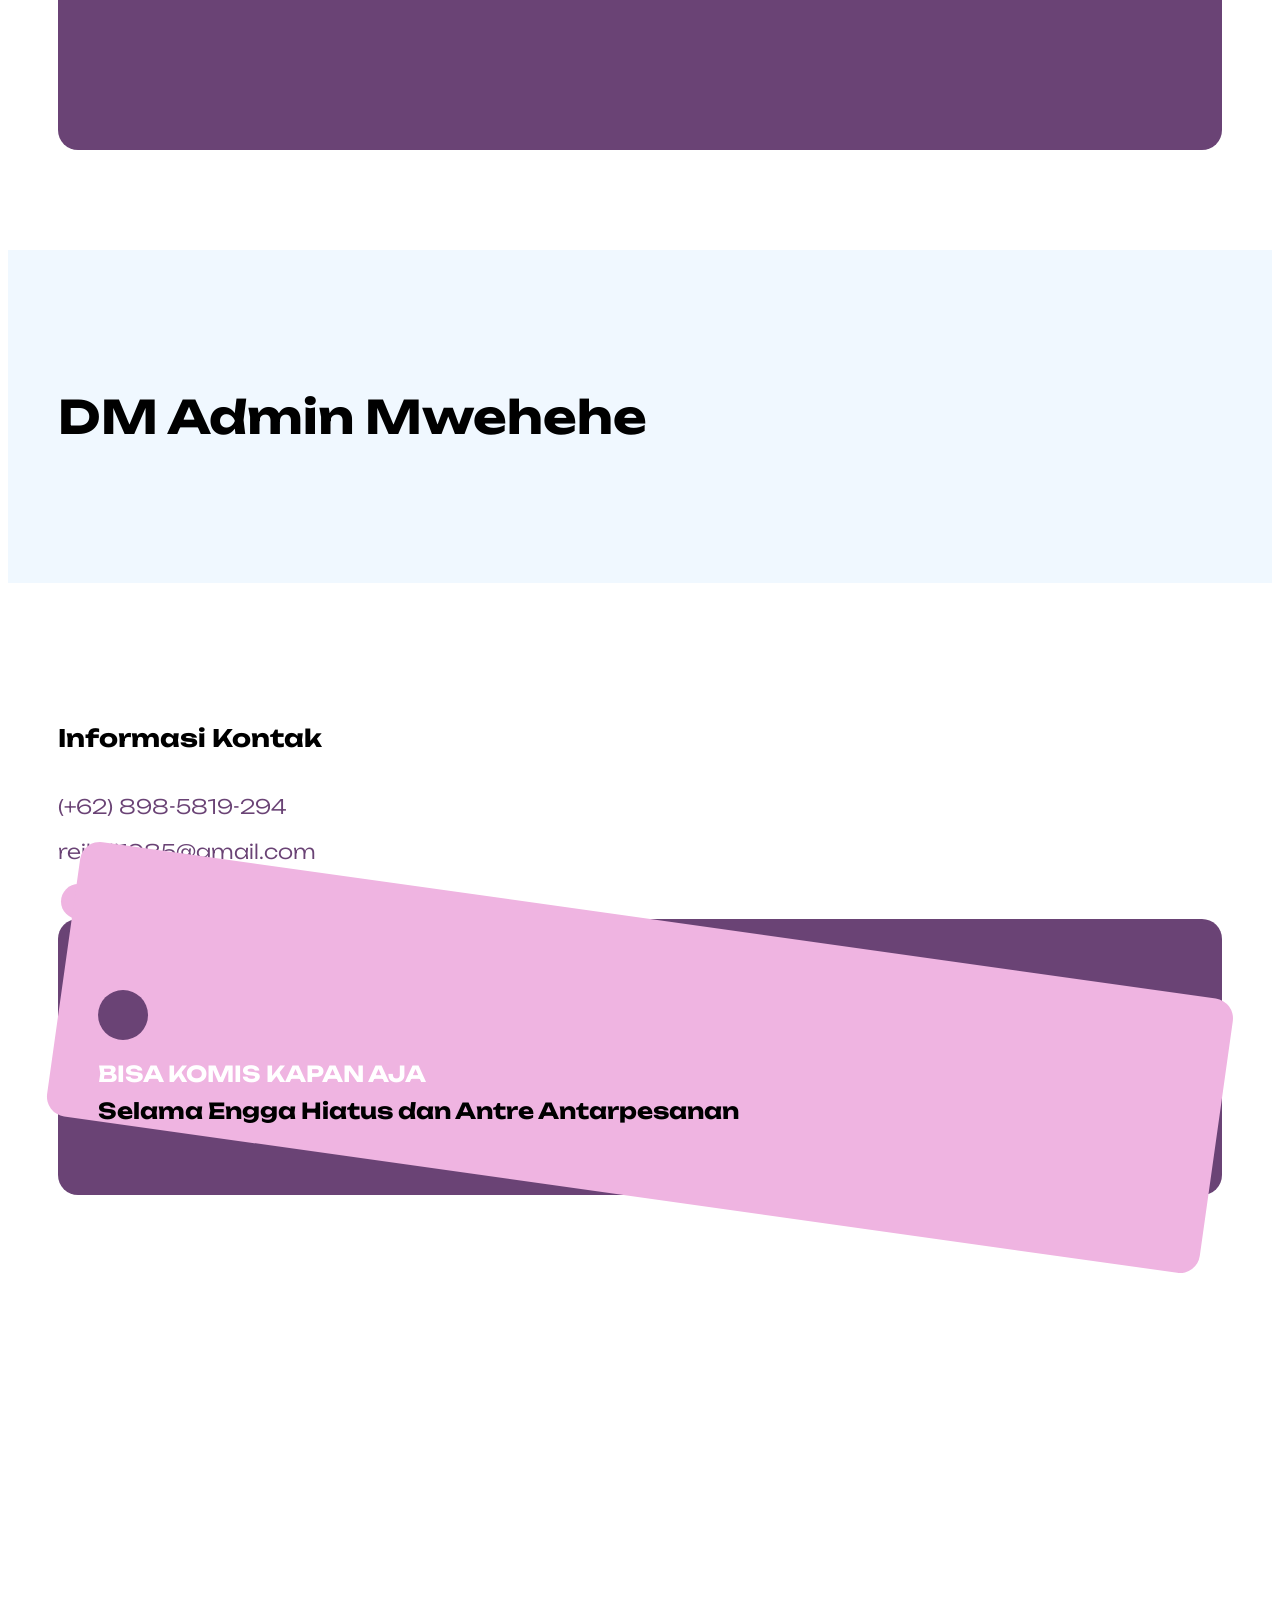
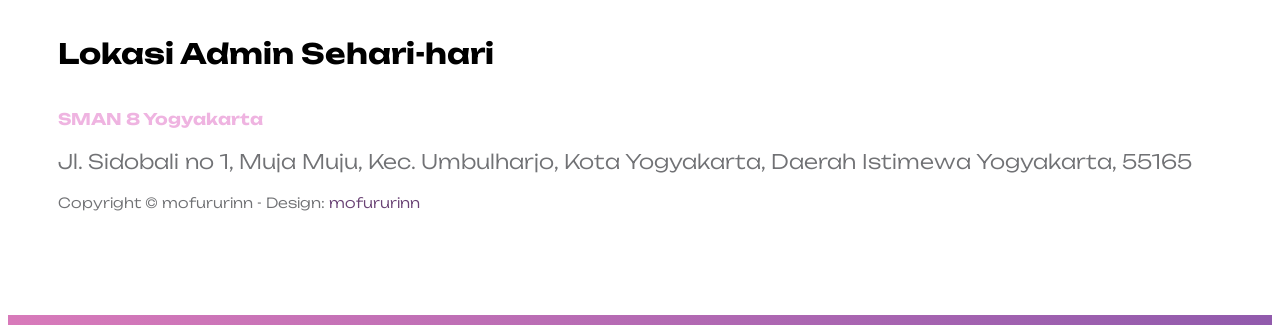
==== commit fc75635b: "HHHH" ====
--- a/index.html
+++ b/index.html
@@ -341,7 +341,7 @@
 
                                         <div class="price-list-thumb">
                                             <h6 class="d-flex">
-                                                Ekstra BG Kompleks
+                                                Ekstra latar belakang
                                                 <span class="price-list-thumb-divider"></span>
 
                                                 <strong>+IDR 25K</strong>
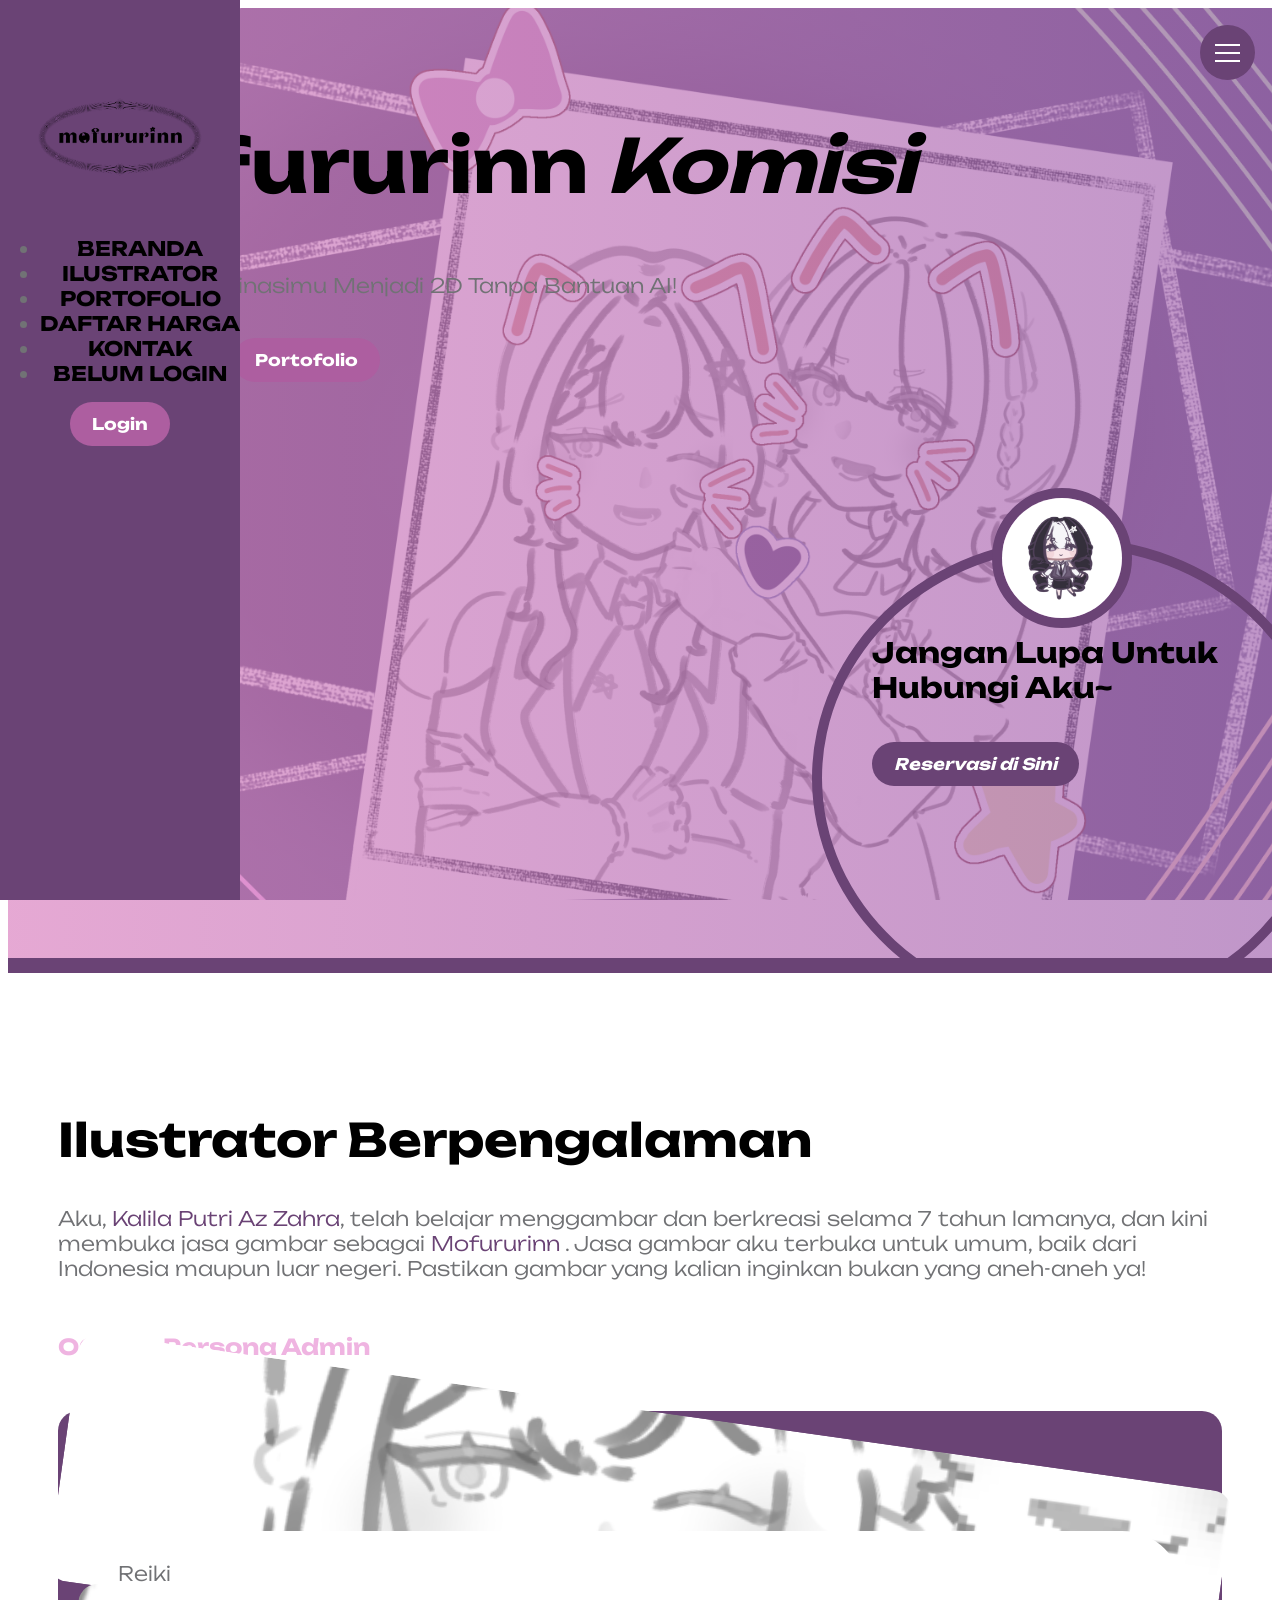
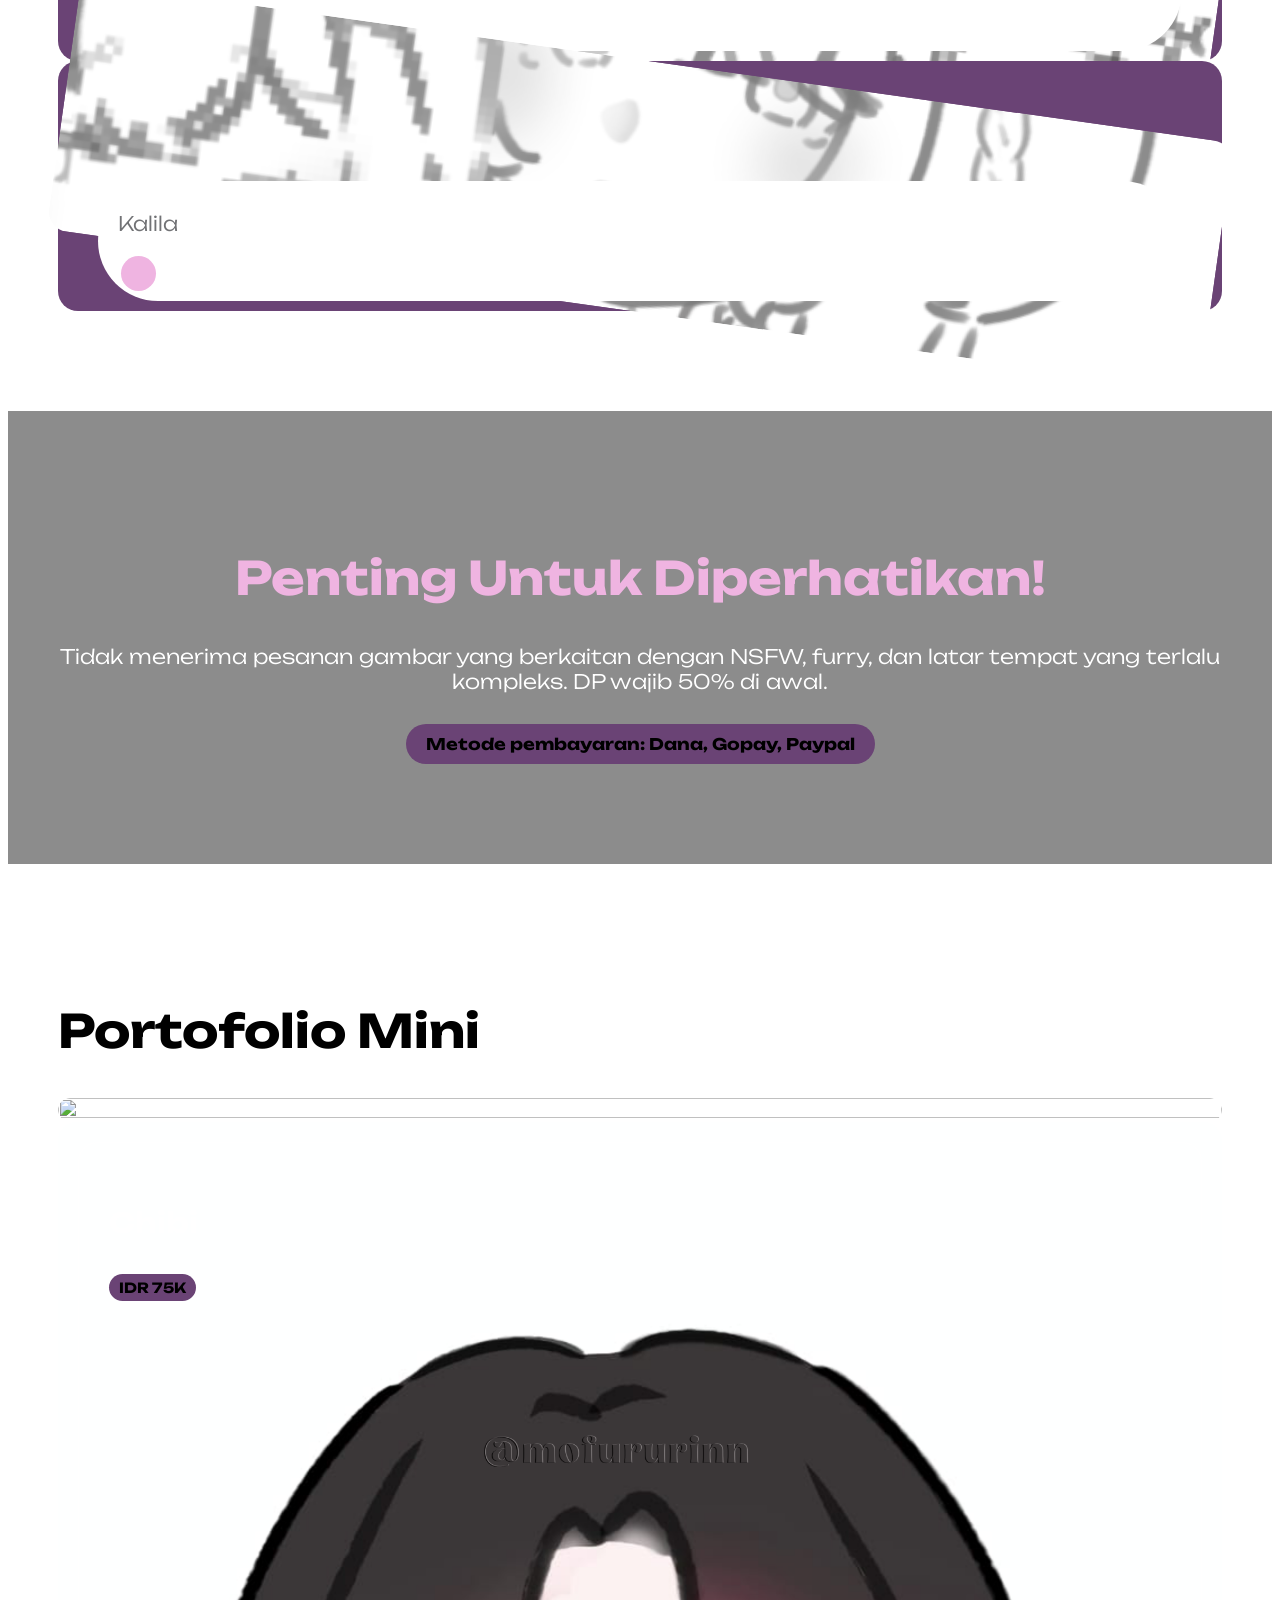
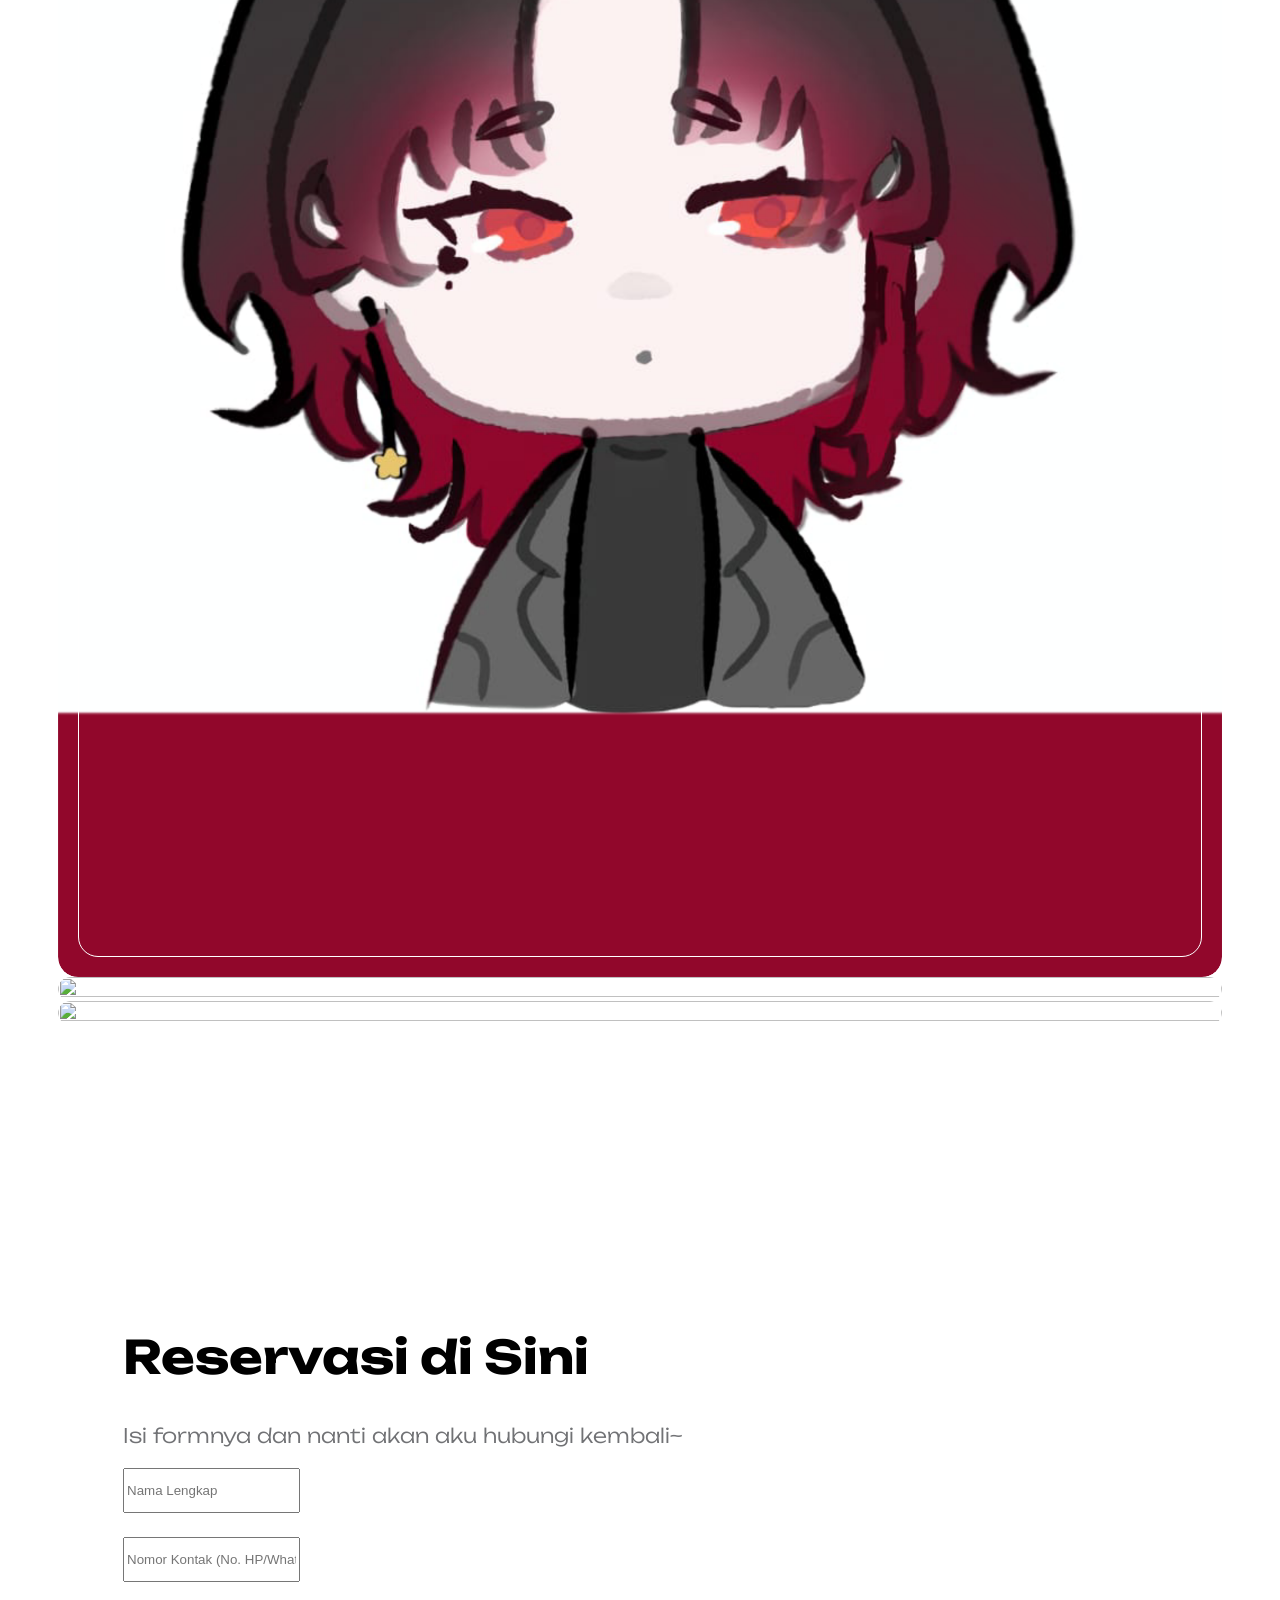
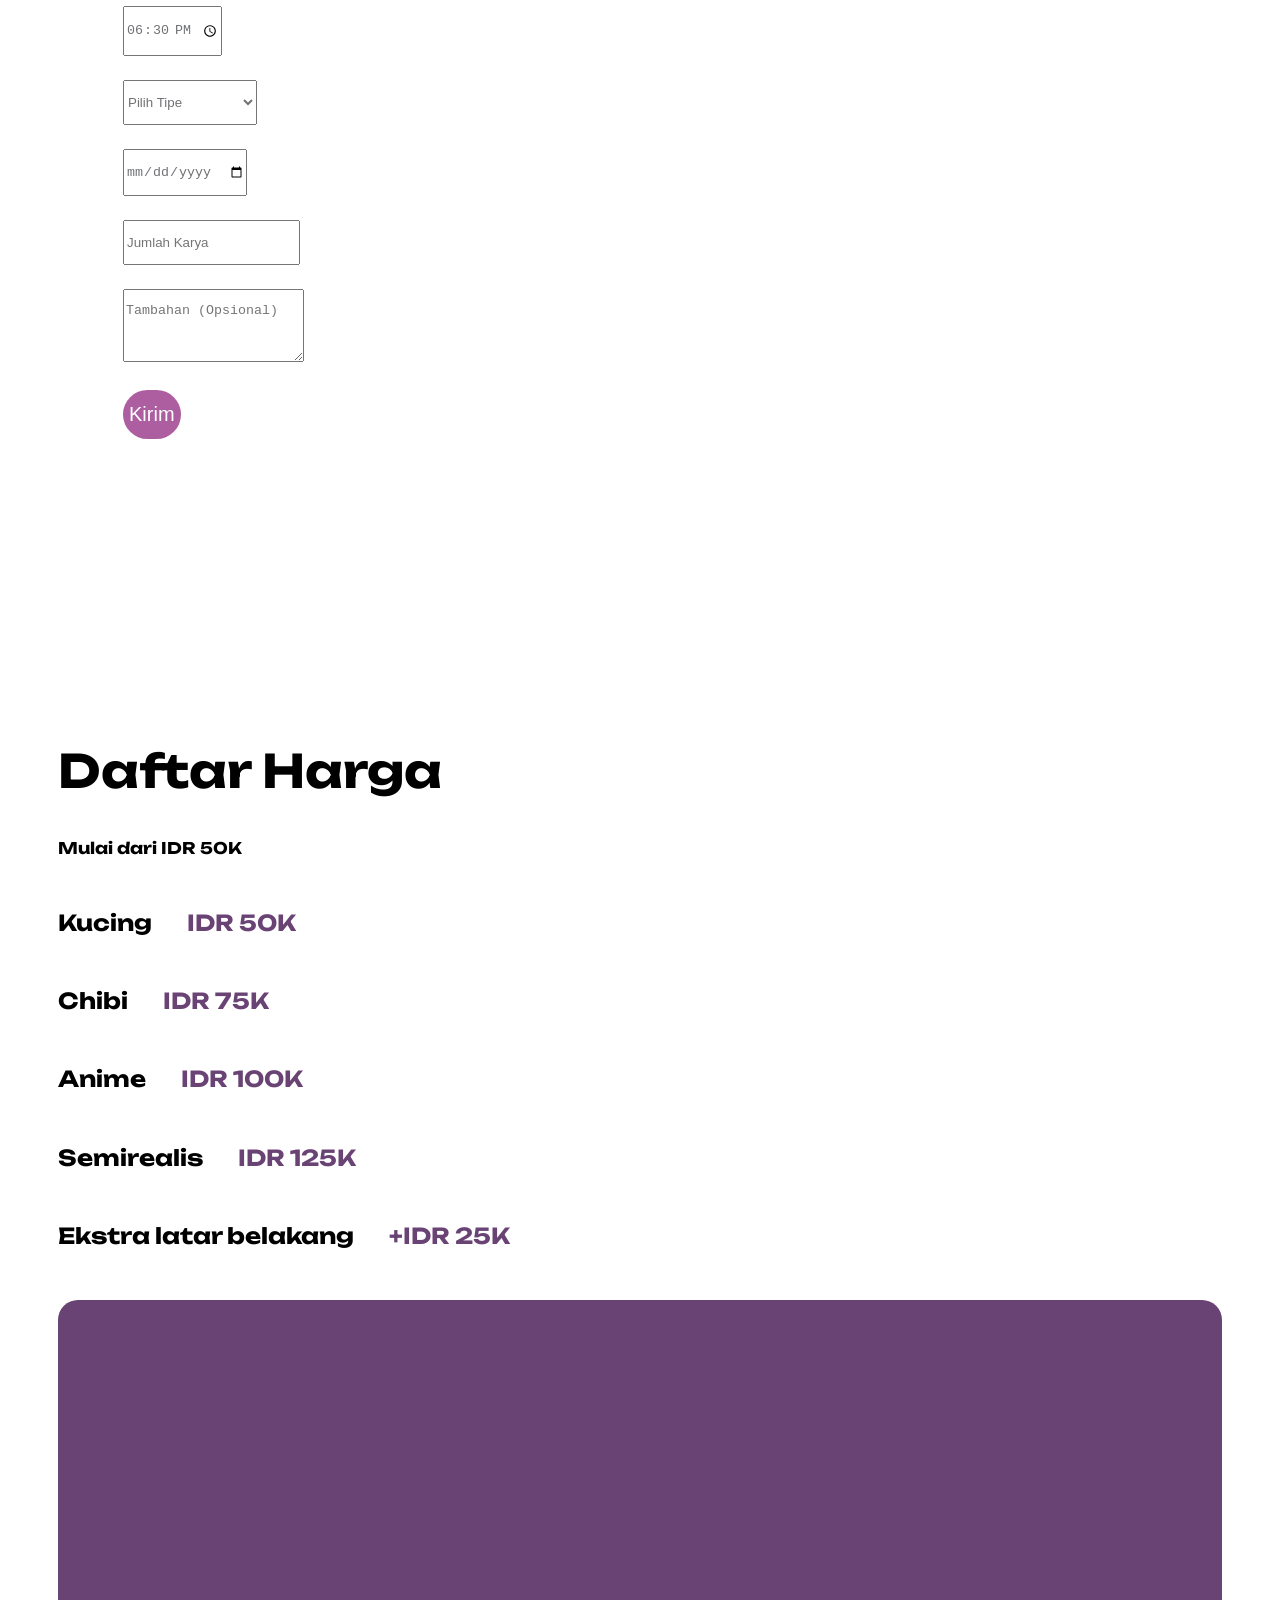
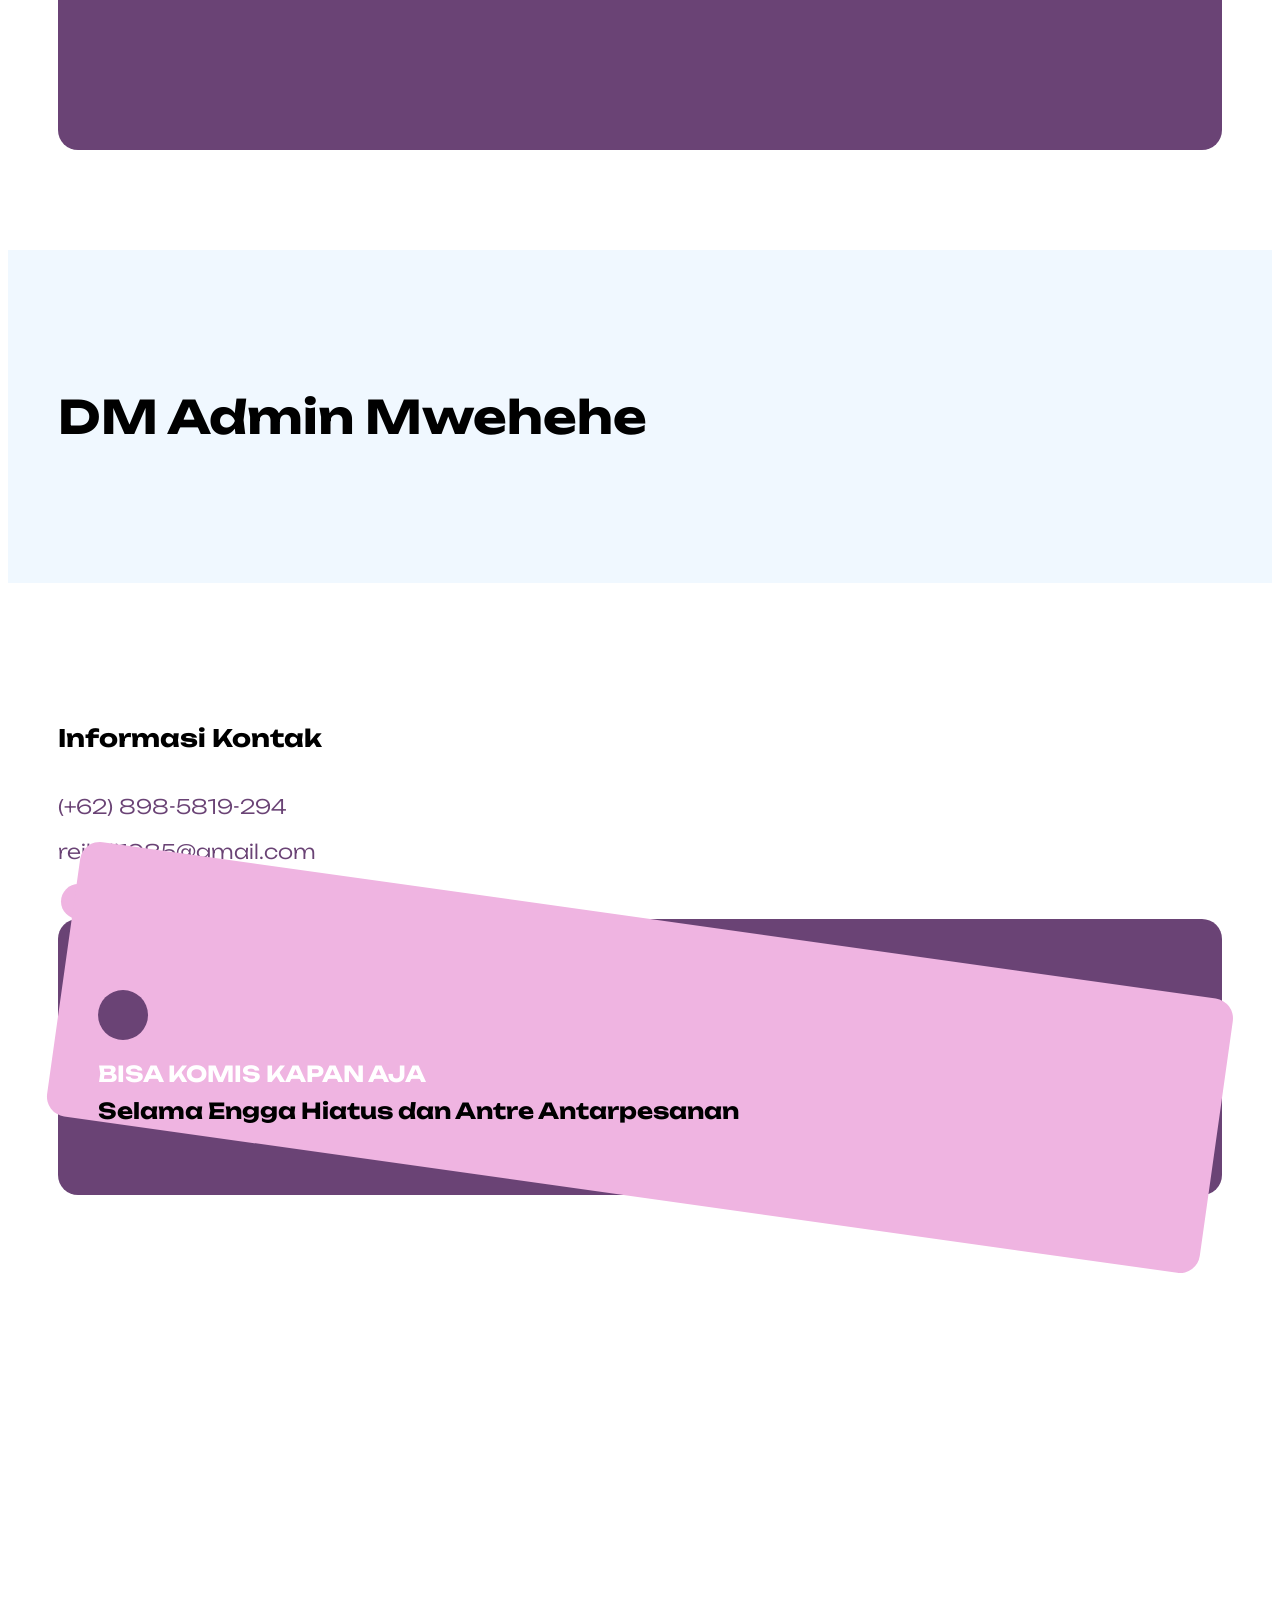
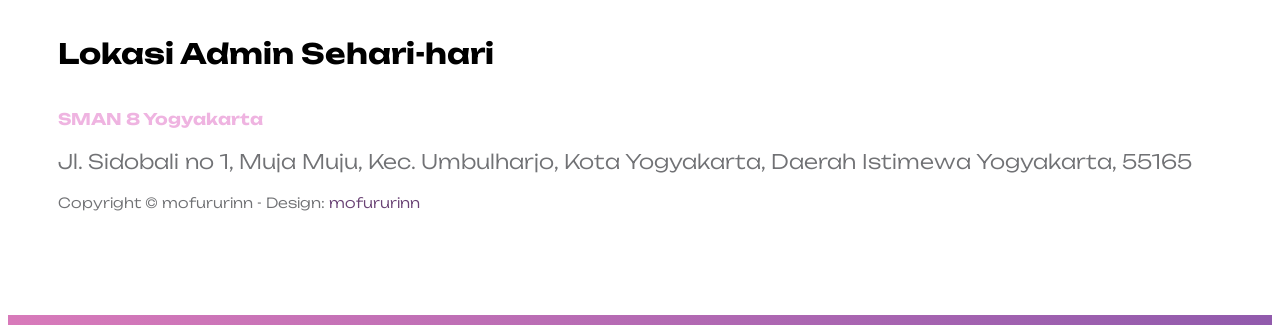
==== commit ff74916b: "mofururinn" ====
--- a/index.html
+++ b/index.html
@@ -183,7 +183,7 @@
 
                                 <div class="col-lg-6 col-12 mb-4">
                                     <div class="services-thumb">
-                                        <img src="gambar/Untitled91_20260531215732.png" class="services-image img-fluid" alt="">
+                                        <img src="gambar/Untitled91_20260606114921.png" class="services-image img-fluid" alt="">
 
                                         <div class="services-info d-flex align-items-end">
                                             <h4 class="mb-0">Kucing</h4>
@@ -195,7 +195,7 @@
 
                                 <div class="col-lg-6 col-12 mb-4">
                                     <div class="services-thumb">
-                                        <img src="gambar/Untitled91_20260531215926.png" class="services-image img-fluid" alt="">
+                                        <img src="gambar/Untitled91_20260606115218.png" class="services-image img-fluid" alt="">
 
                                         <div class="services-info d-flex align-items-end">
                                             <h4 class="mb-0">Chibi</h4>
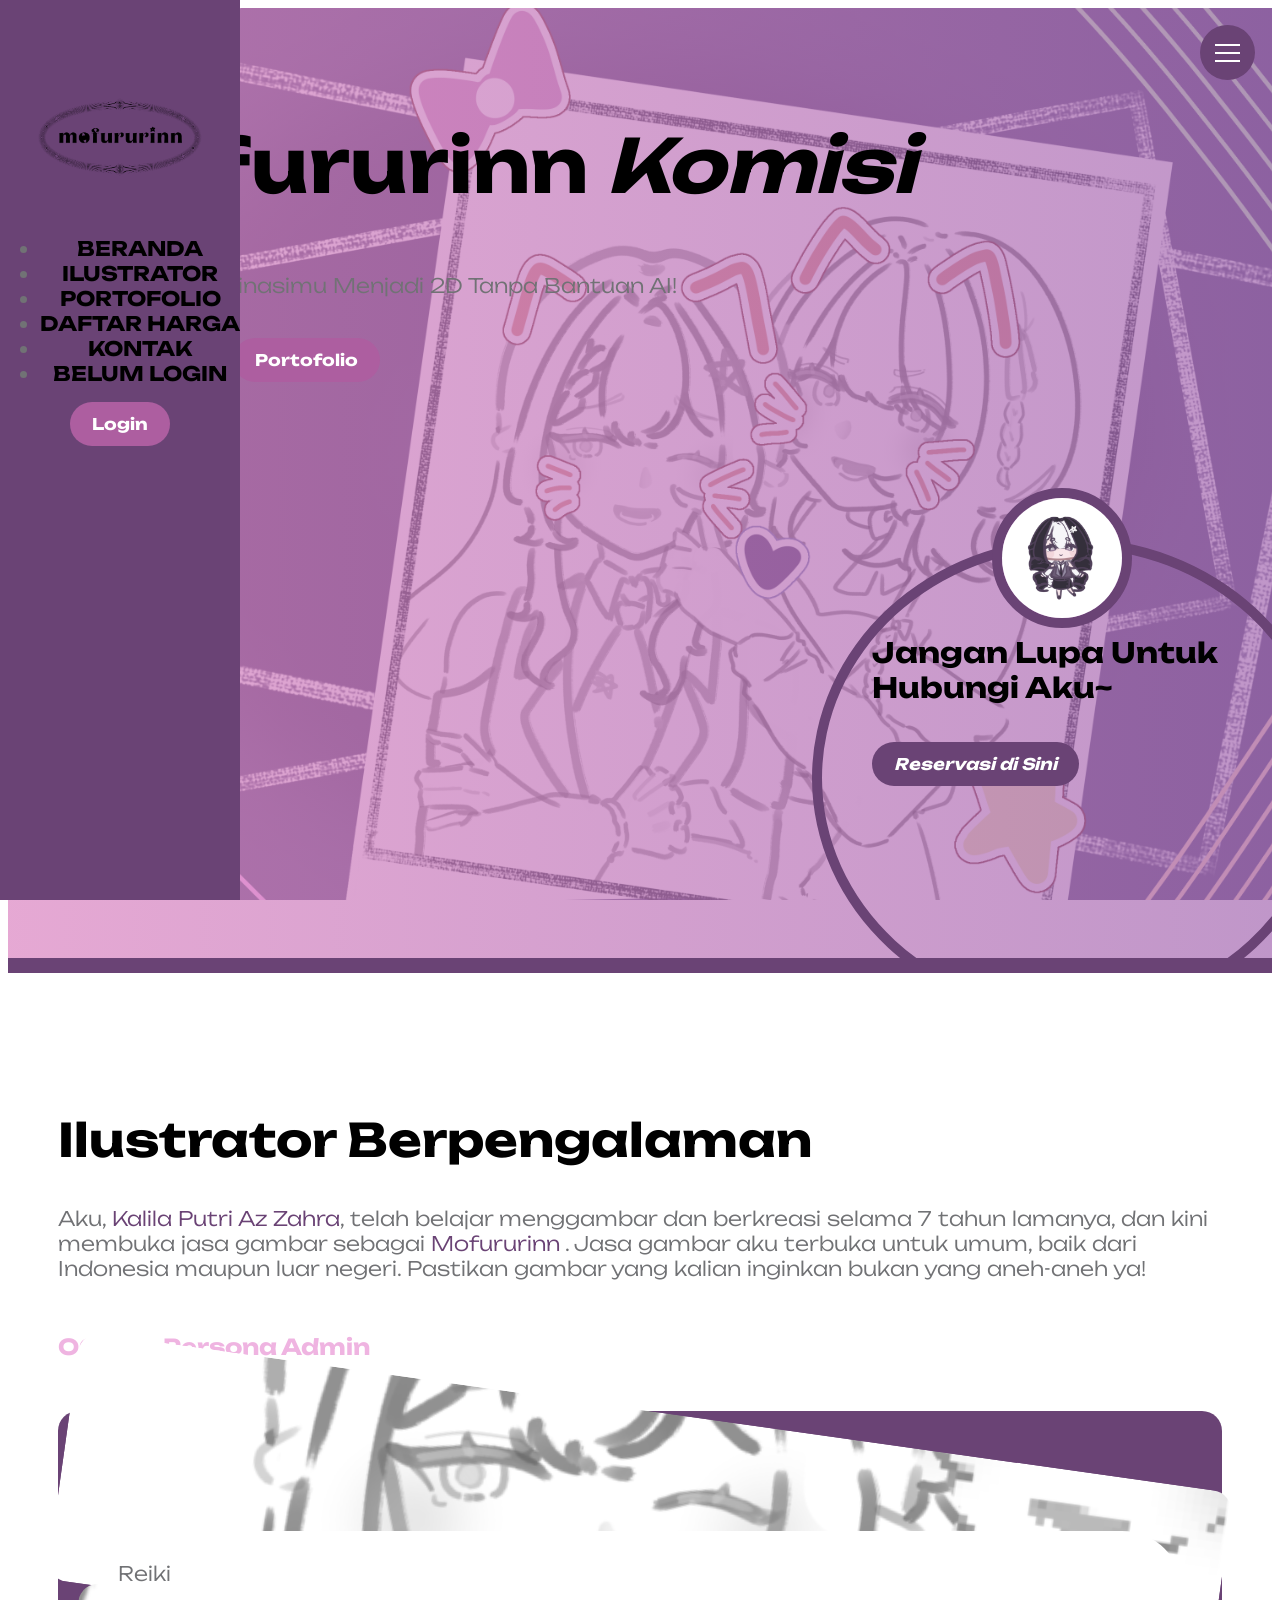
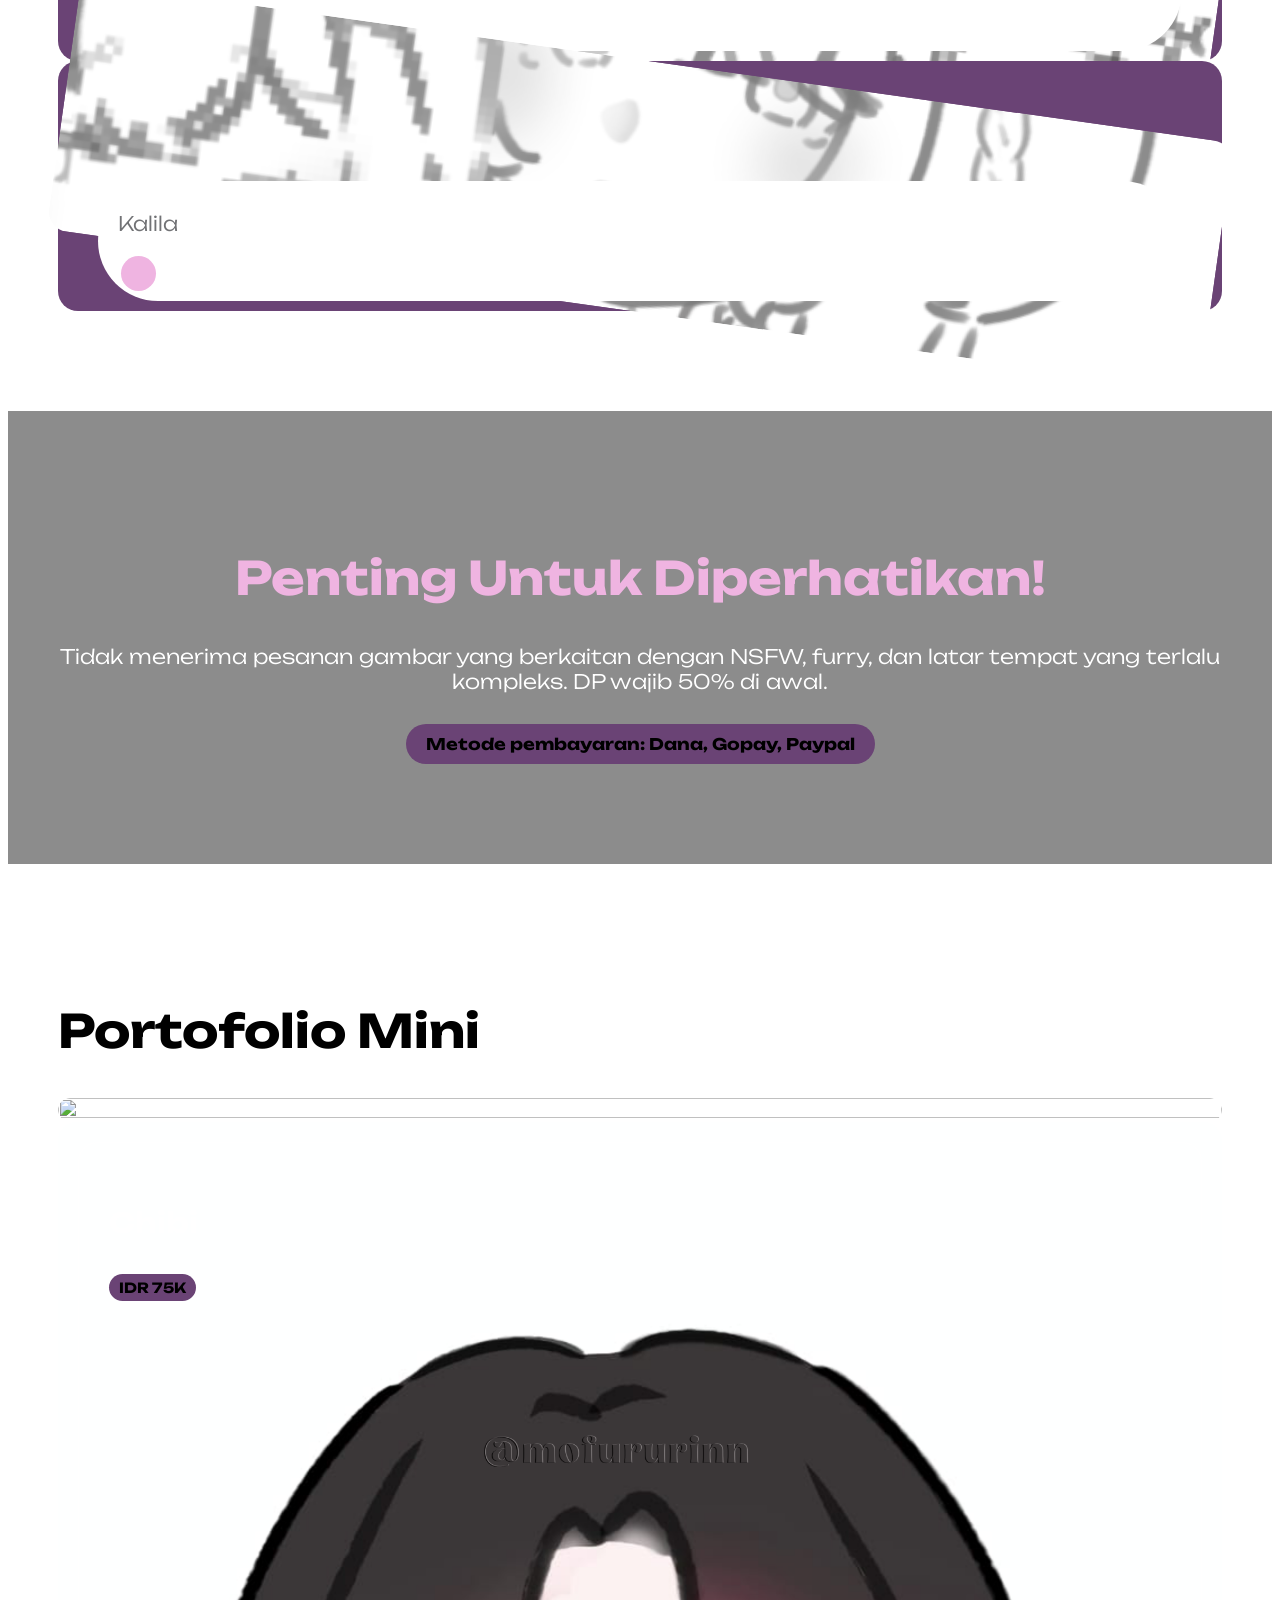
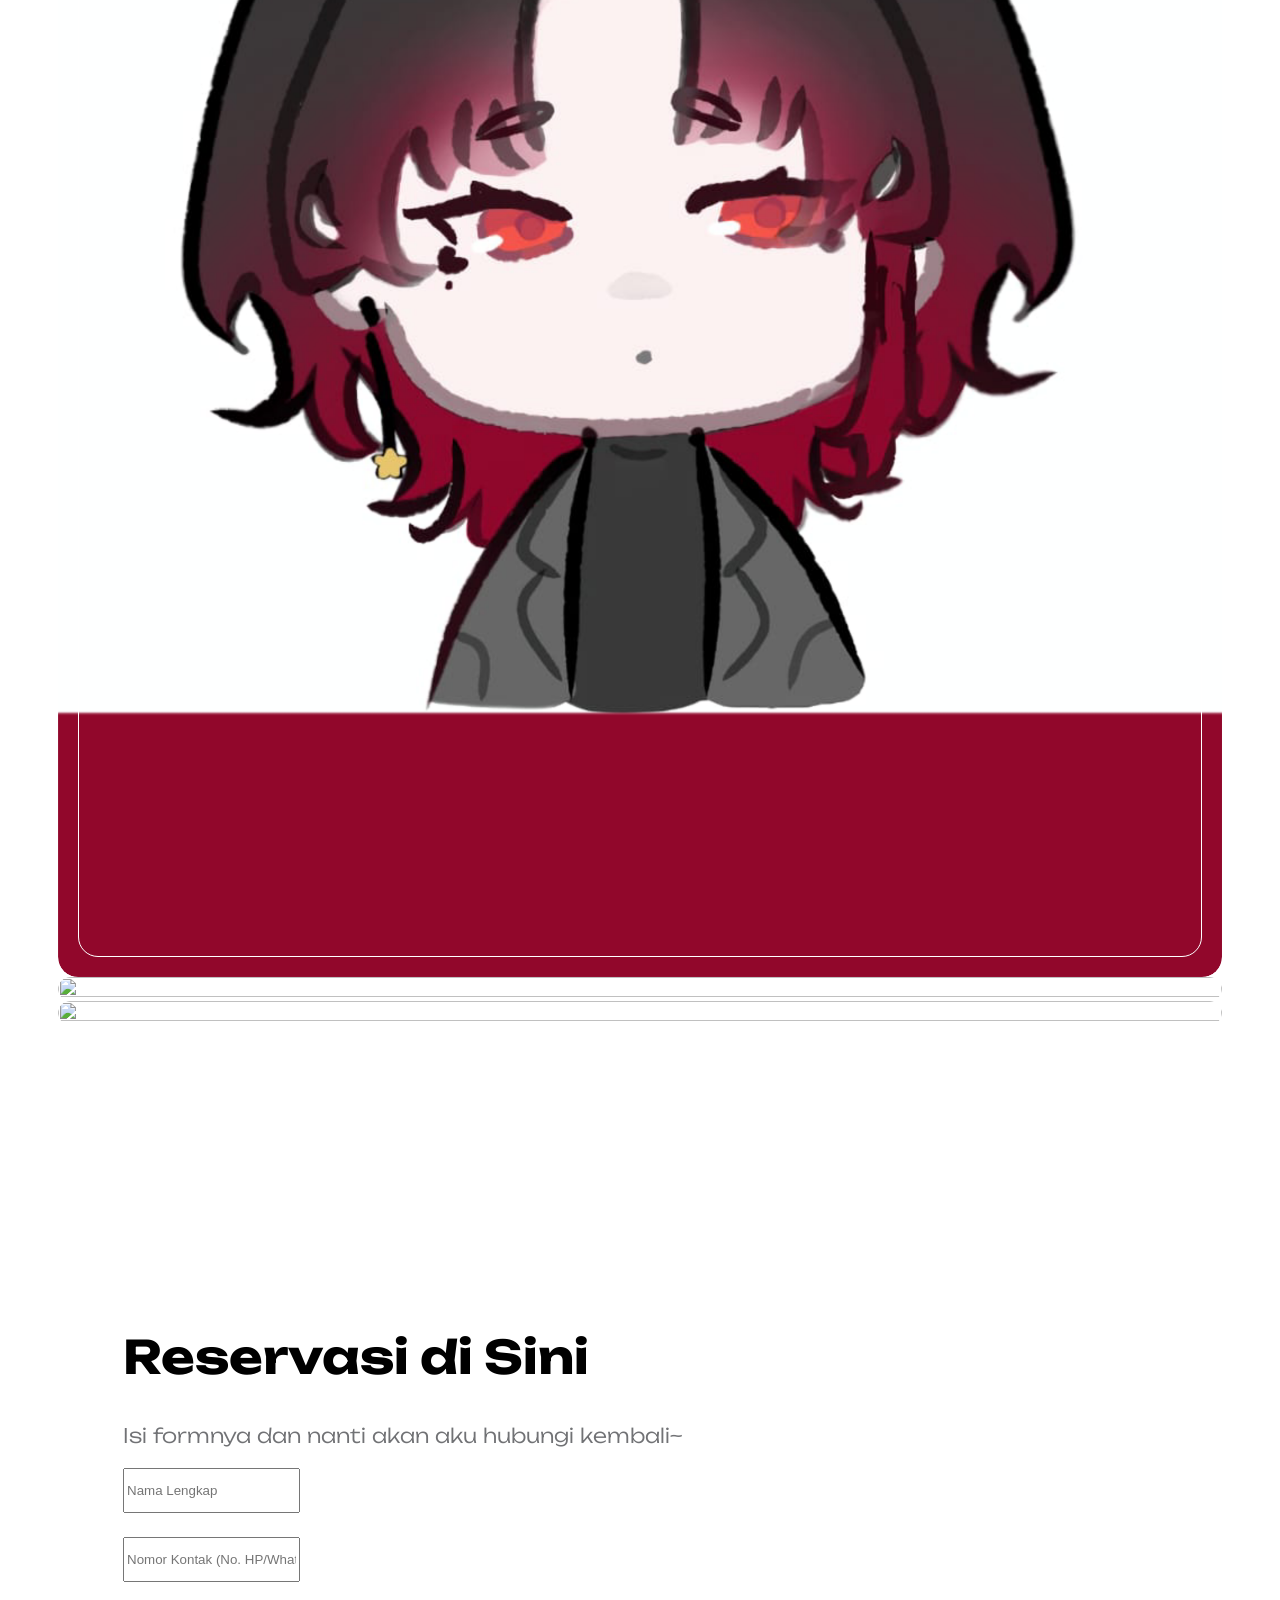
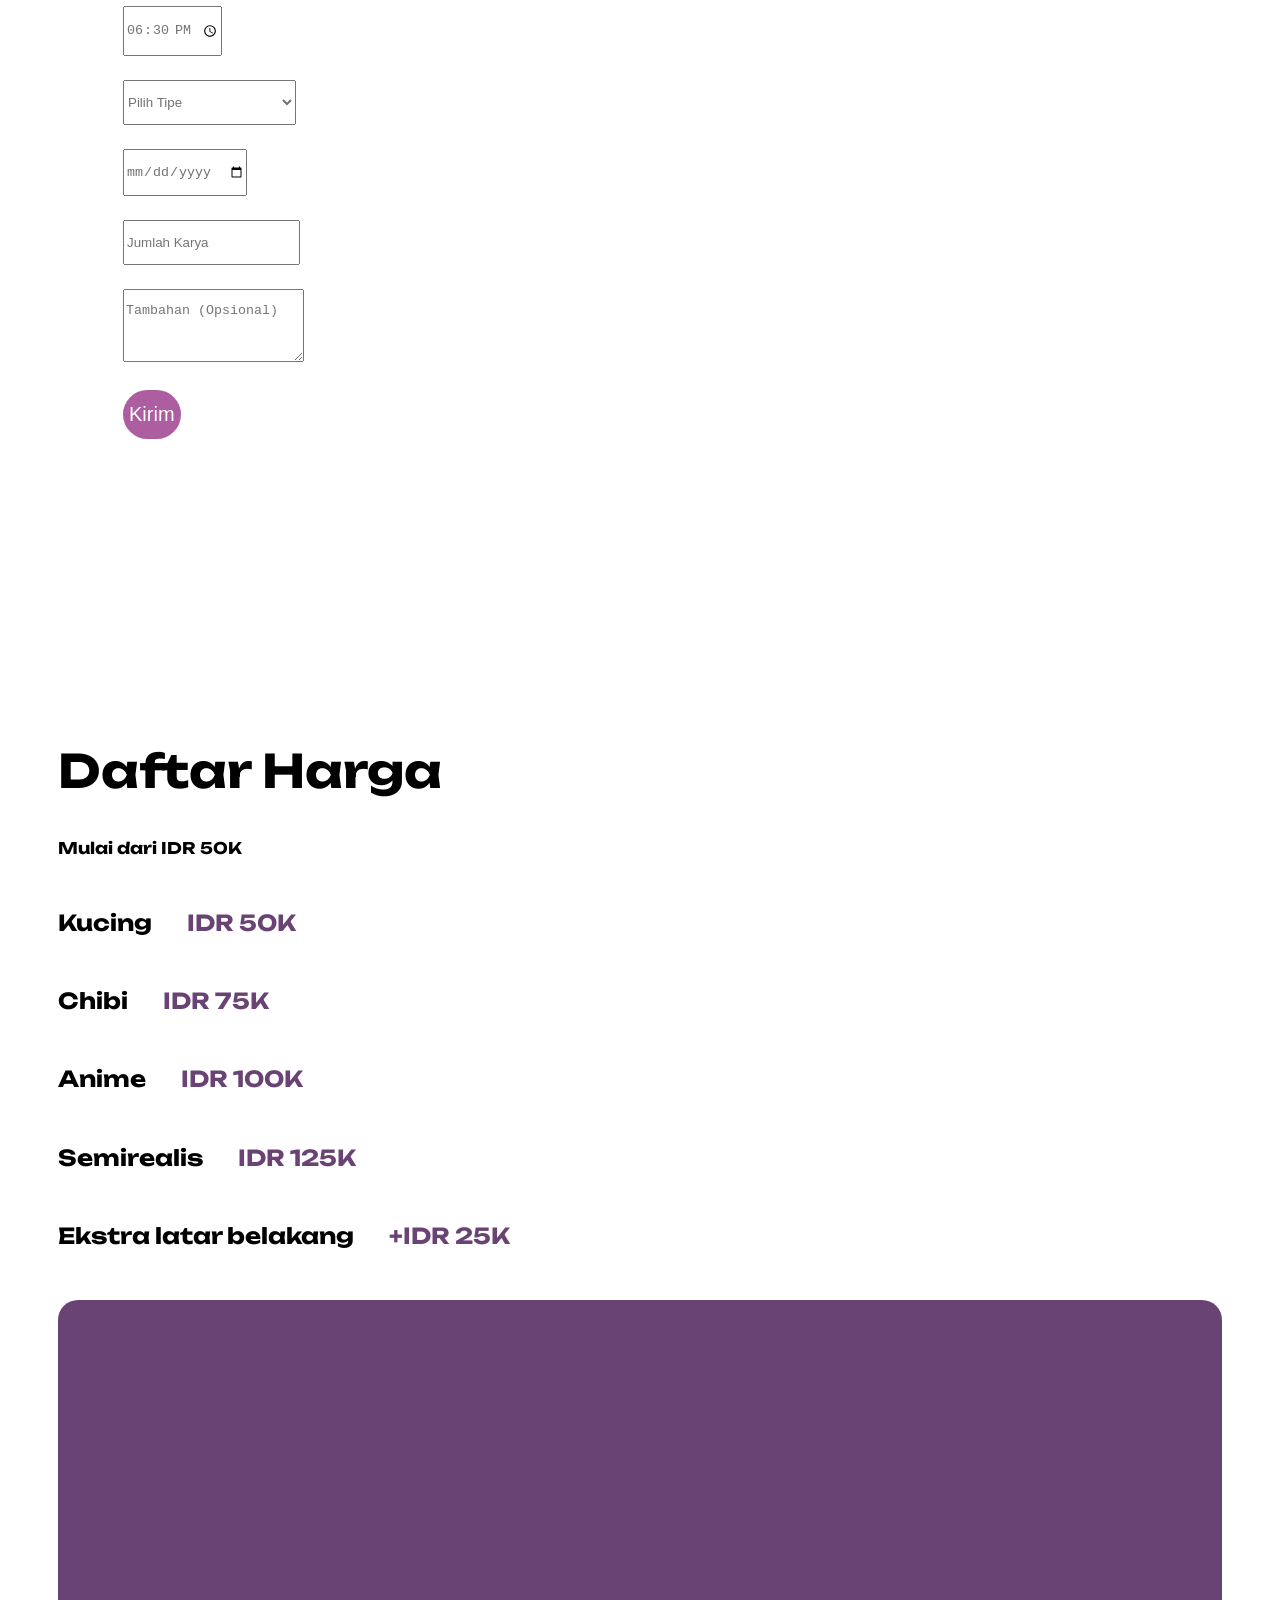
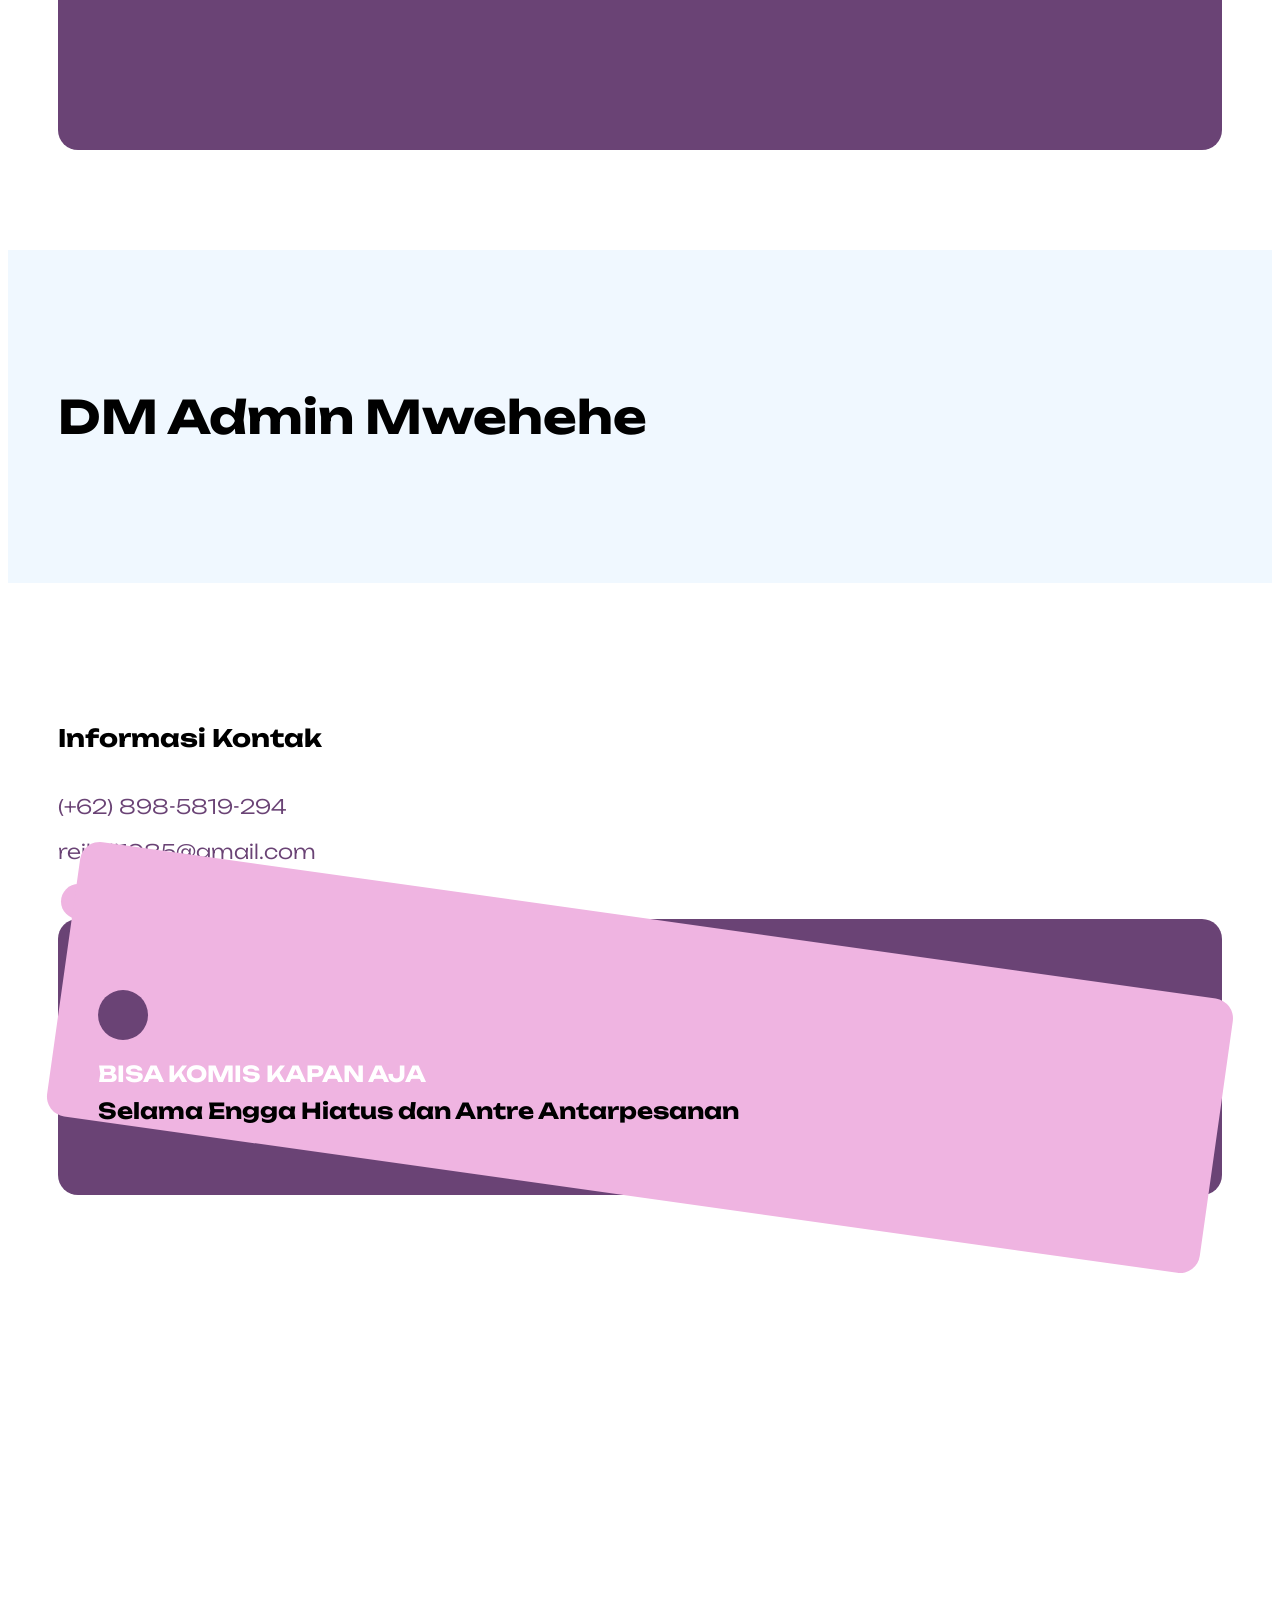
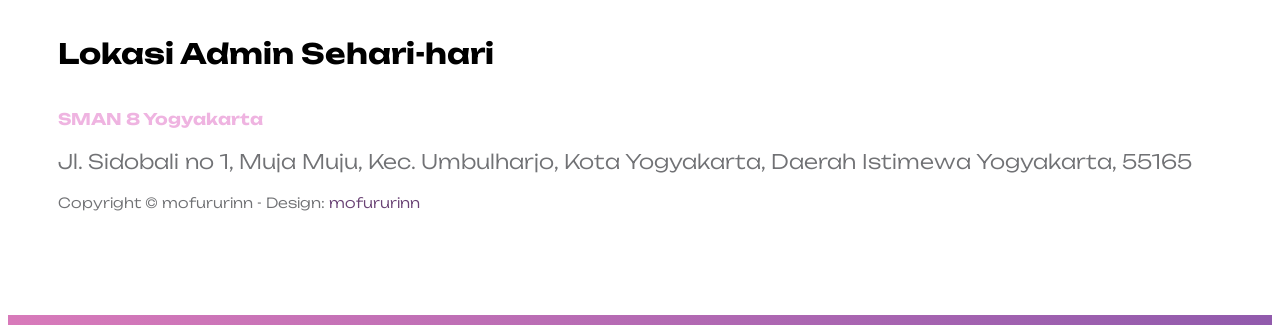
==== commit fa816591: "Yes" ====
--- a/index.html
+++ b/index.html
@@ -261,9 +261,9 @@
                                                  <div class="col-lg-6 col-12">
                                                      <select class="form-select form-control" name="bb-branch" id="bb-branch" aria-label="Default select example">
                                                          <option selected="">Pilih Tipe</option>
-                                                         <option value="Grünberger">Pewarnaan Simple</option>
-                                                         <option value="Behrenstraße">Full Color</option>
-                                                         <option value="Weinbergsweg">FC+Latar</option>
+                                                         <option value="Grünberger">Pewarnaan Simpel</option>
+                                                         <option value="Behrenstraße">Pewarnaan Detail</option>
+                                                         <option value="Weinbergsweg">Pewarnaan Detail + Latar</option>
                                                      </select>
                                                  </div>
 
@@ -535,7 +535,7 @@
             
                  
                  formStatus.innerHTML = "Pesan Terkirim";
-                 formStatus.style.color = "#28a745"; 
+                 formStatus.style.color = "#fb9bcc"; 
                  formStatus.style.display = "block"; 
             
                  
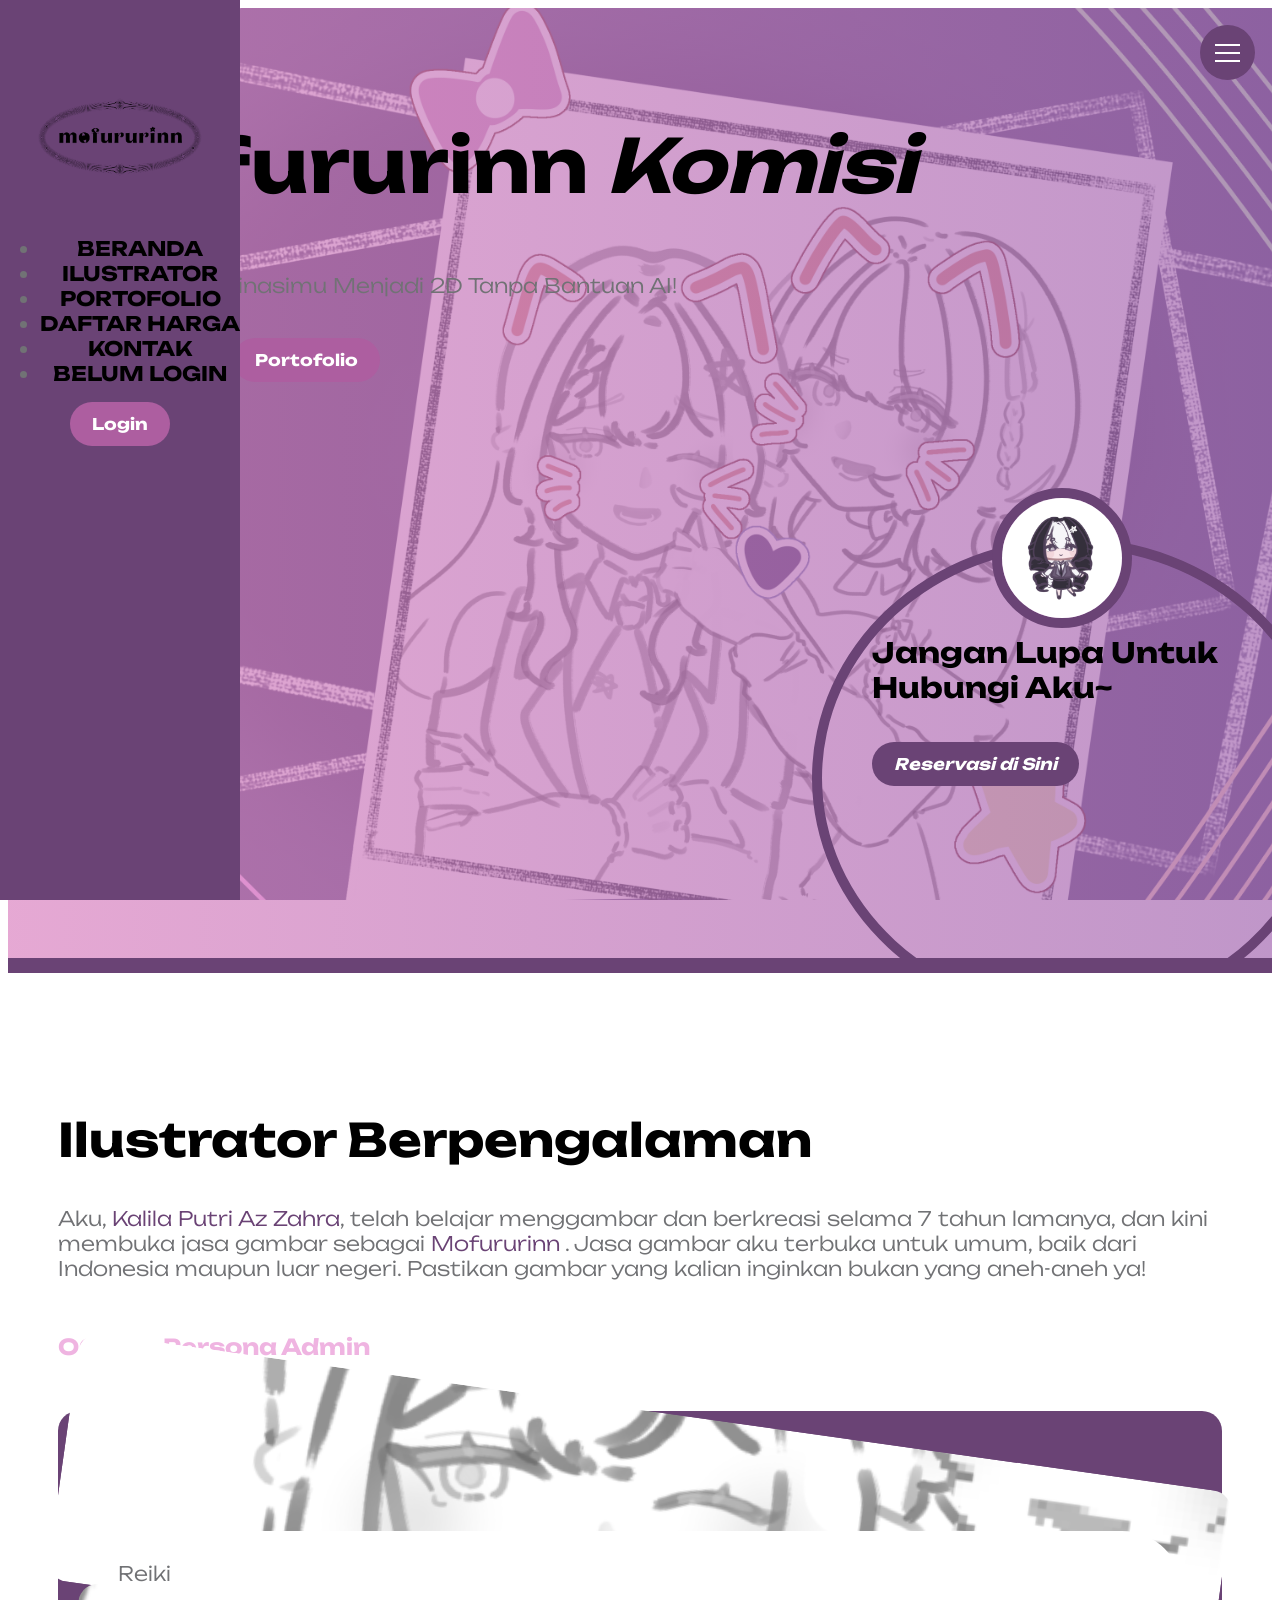
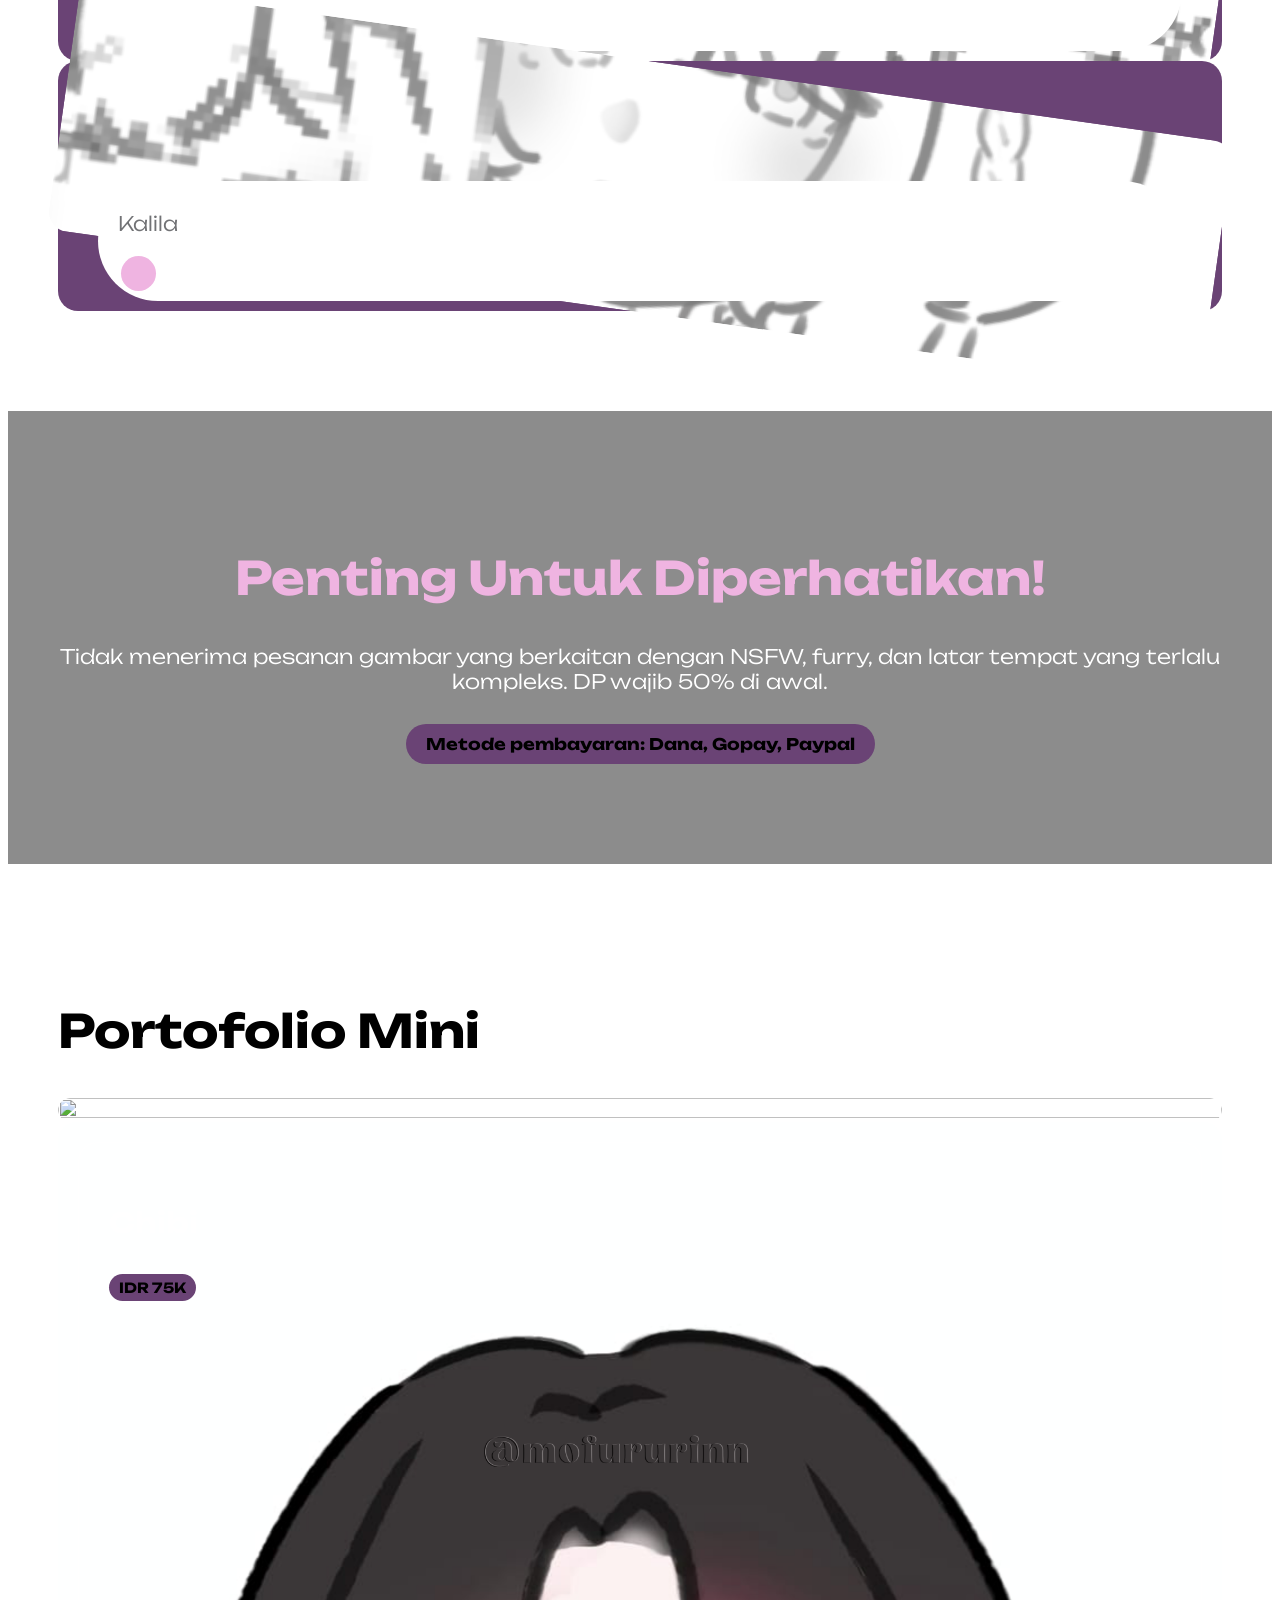
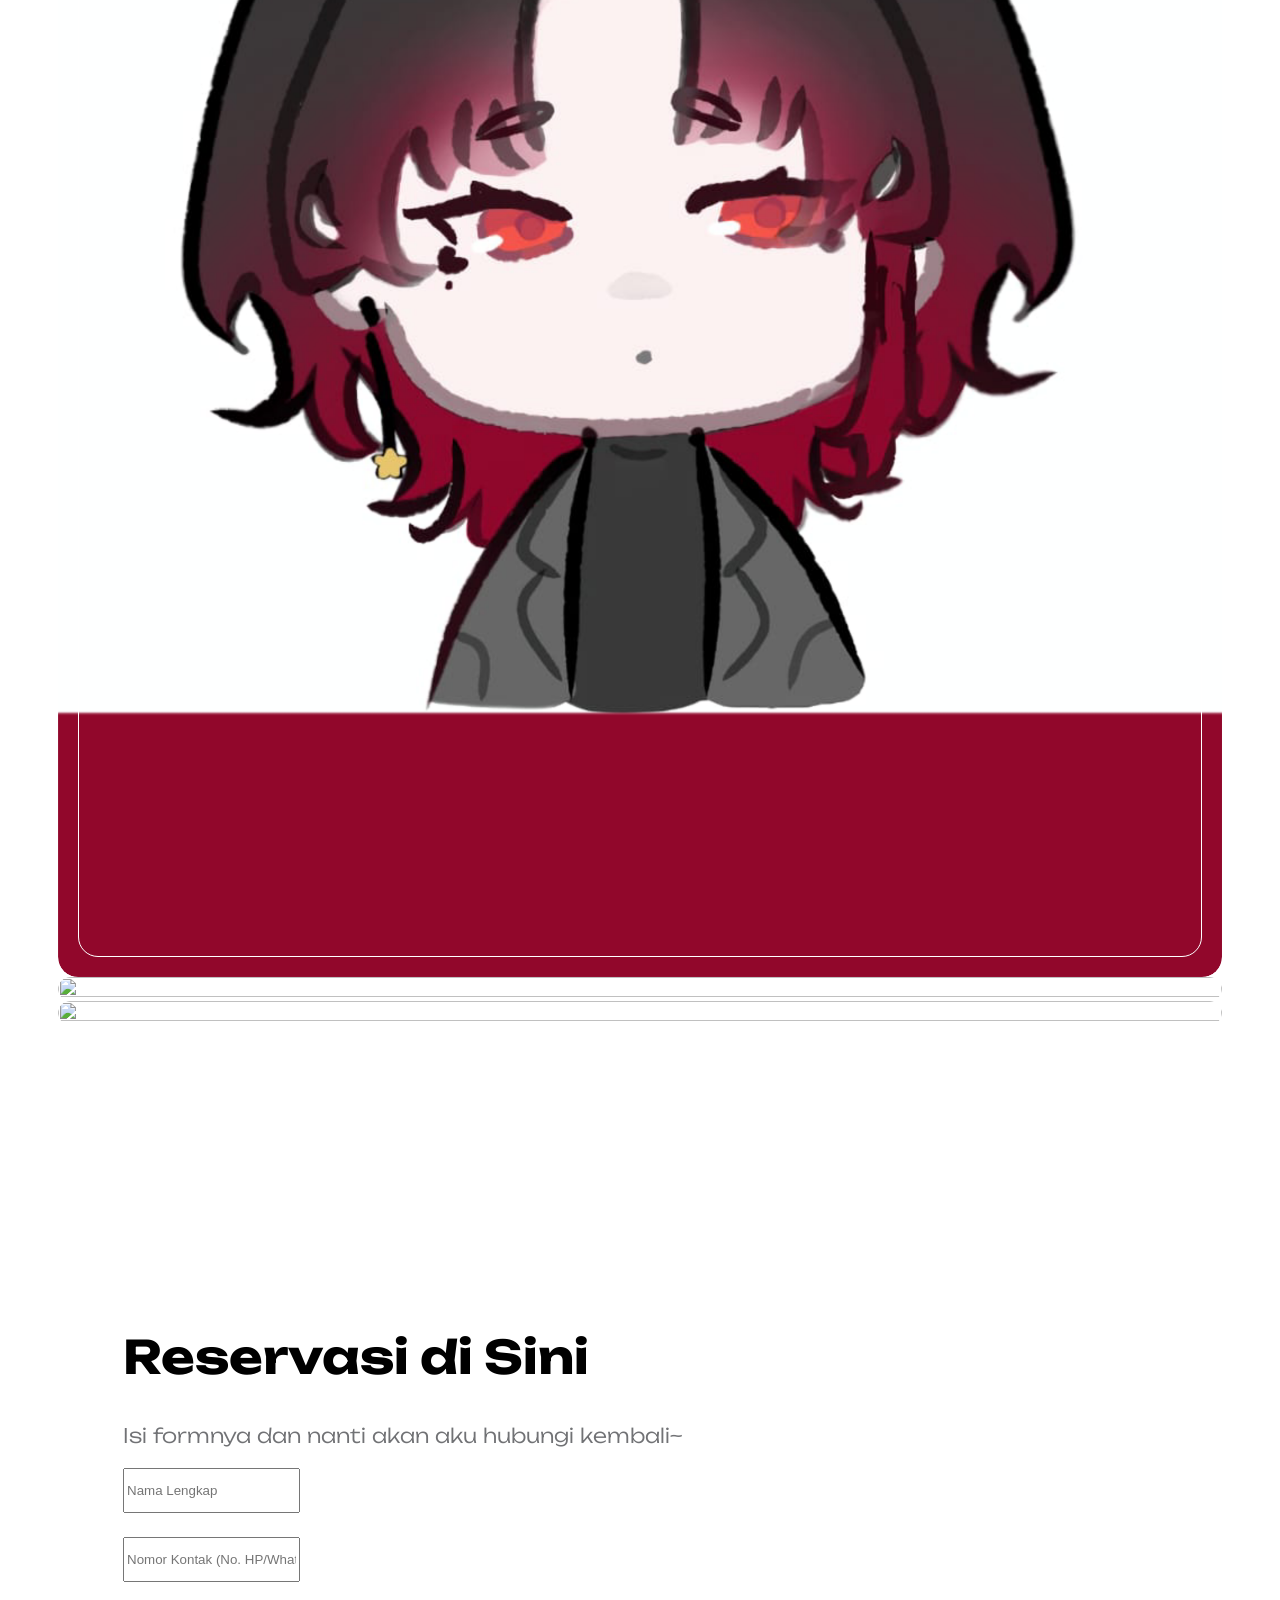
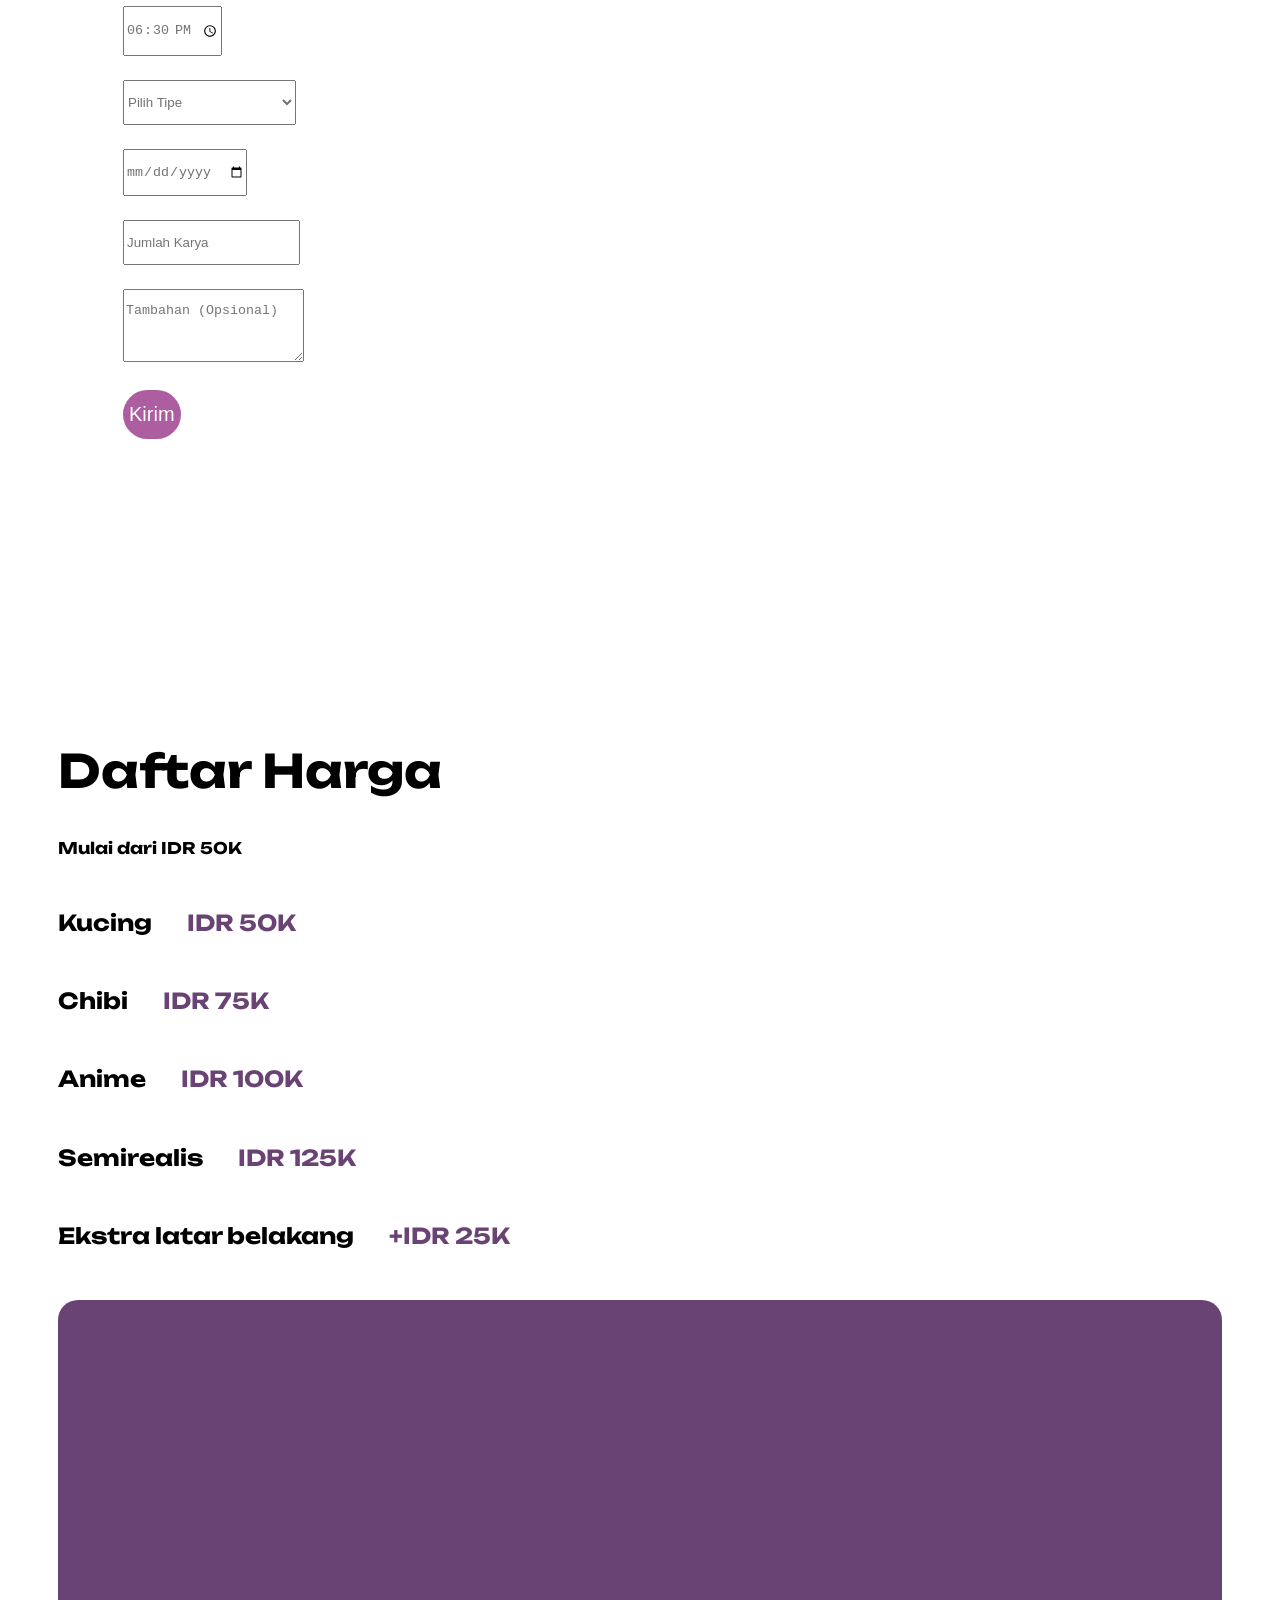
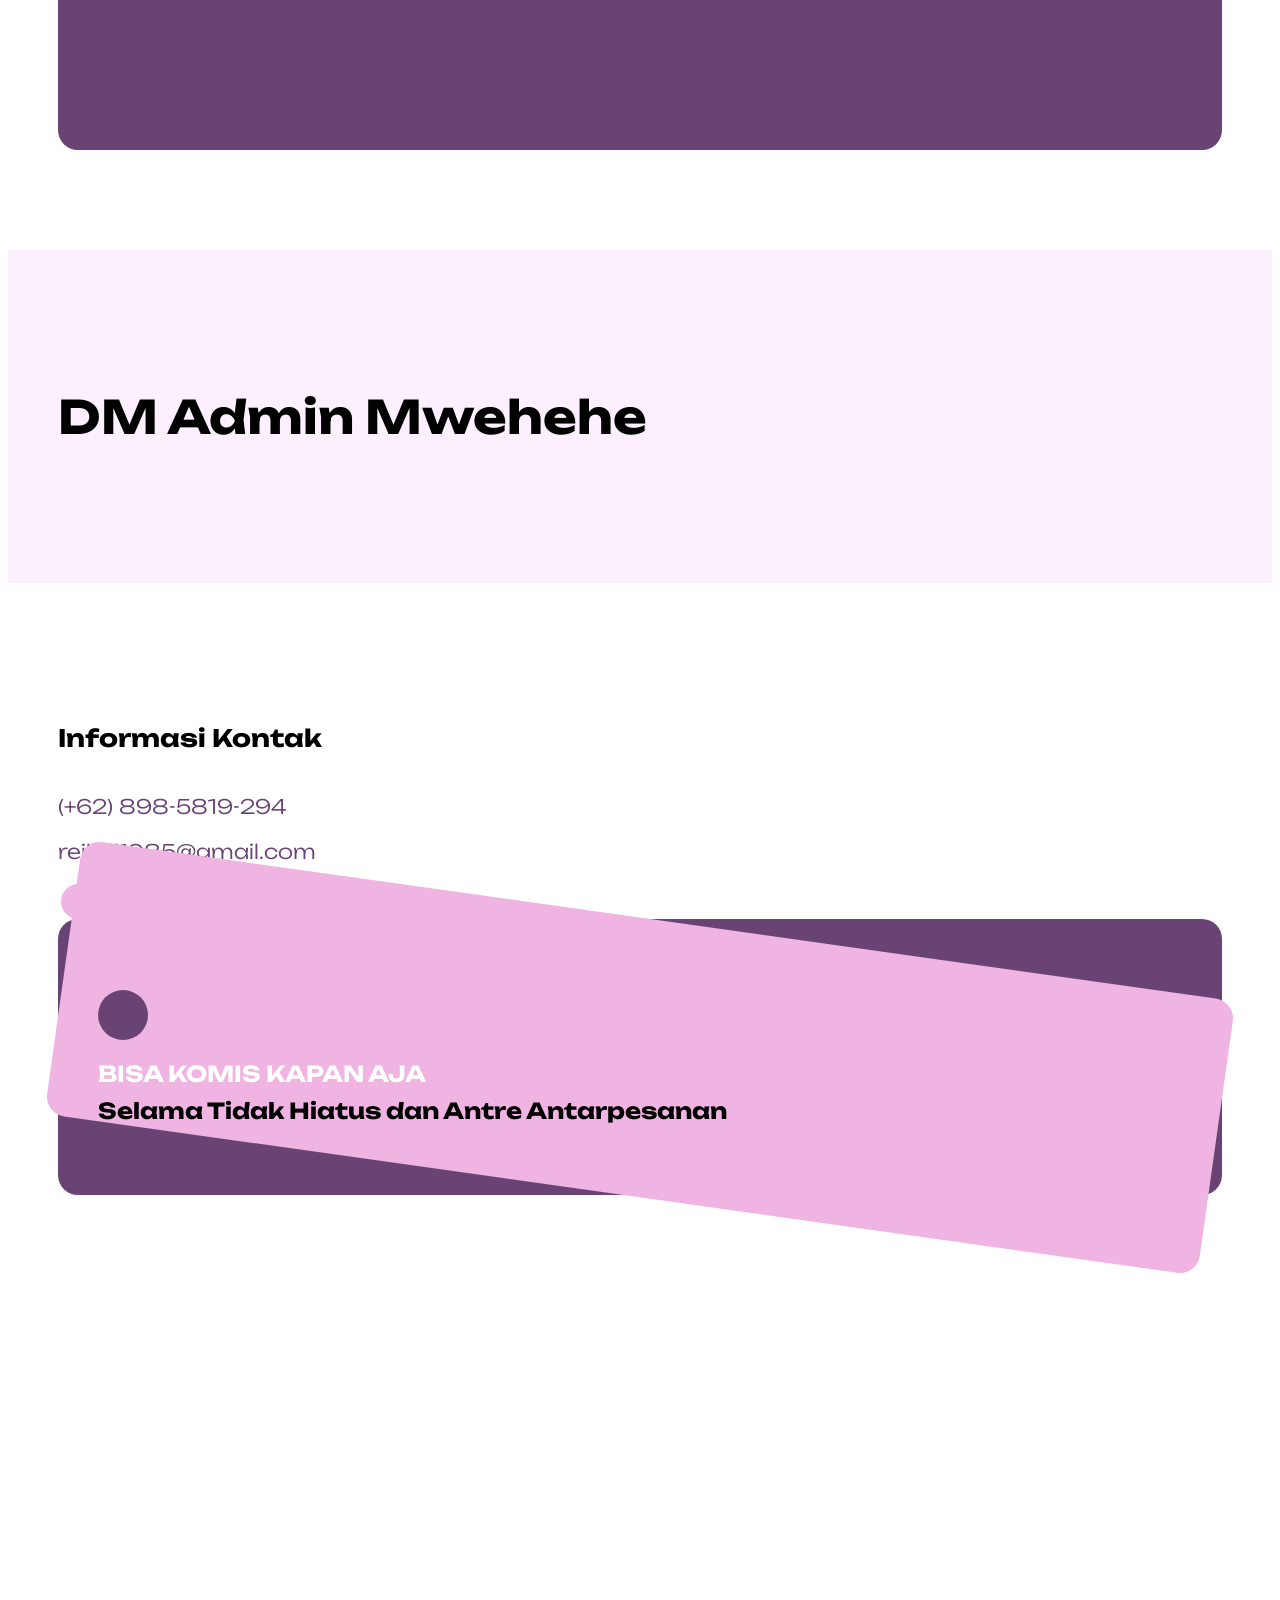
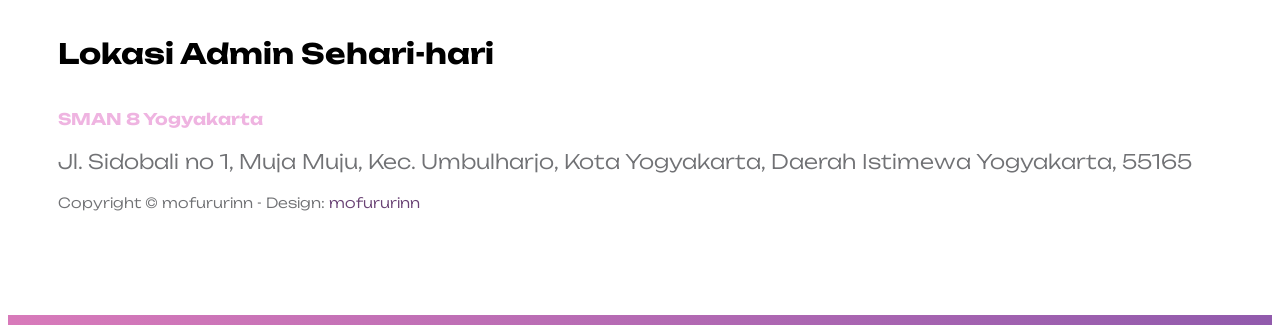
==== commit 3582e3d8: "yay" ====
--- a/index.html
+++ b/index.html
@@ -424,7 +424,7 @@
 
                                             <strong>Bisa Komis Kapan Aja</strong>
 
-                                            <span class="ms-auto">Selama Engga Hiatus dan Antre Antarpesanan</span>
+                                            <span class="ms-auto">Selama Tidak Hiatus dan Antre Antarpesanan</span>
                                         </h6>
                                     </div>
                                 </div>
--- a/css/templatemo-barber-shop.css
+++ b/css/templatemo-barber-shop.css
@@ -14,7 +14,7 @@
   --white-color:                  #ffffff;
   --primary-color:                #6a4375;
   --secondary-color:              #efb4e1;
-  --section-bg-color:             #f0f8ff;
+  --section-bg-color:             #fcf0ff;
   --custom-btn-bg-color:          #ad5ea0;
   --custom-btn-bg-hover-color:    #fb9bcc;
   --dark-color:                   #000000;
